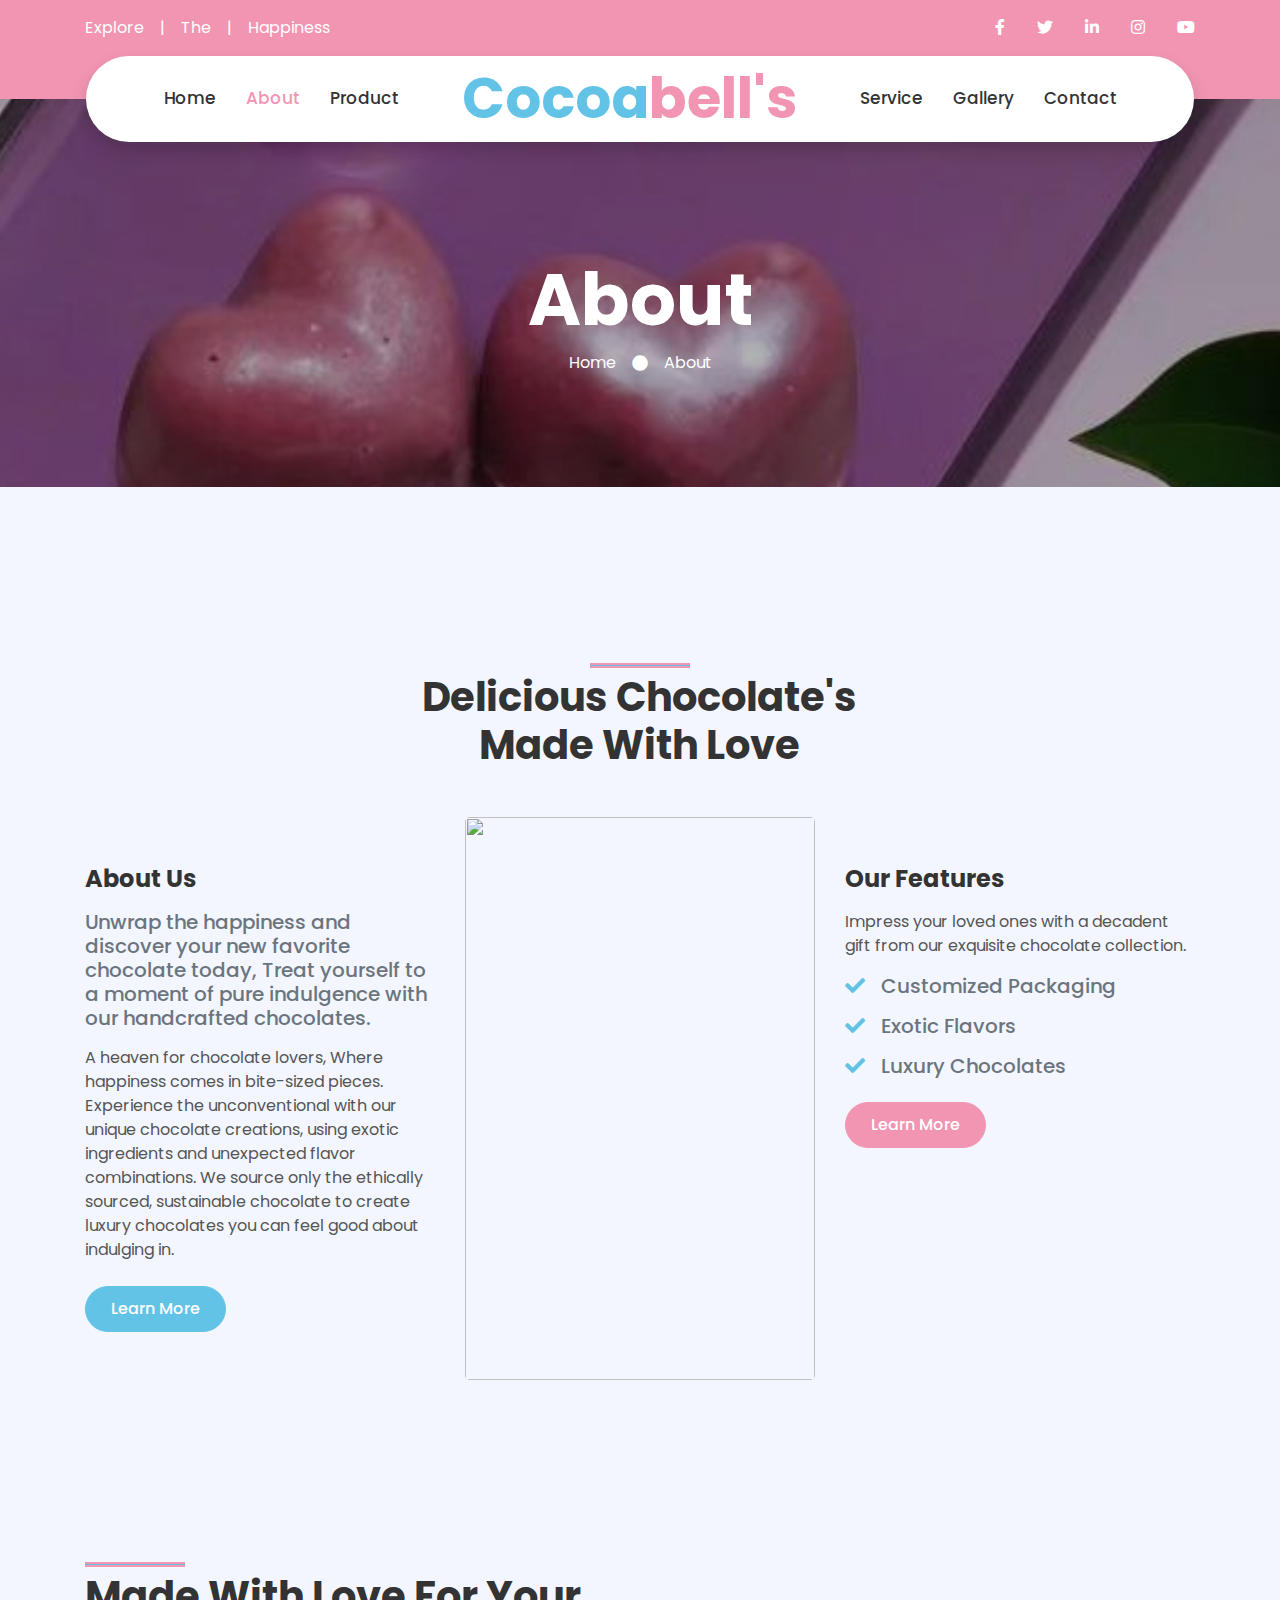
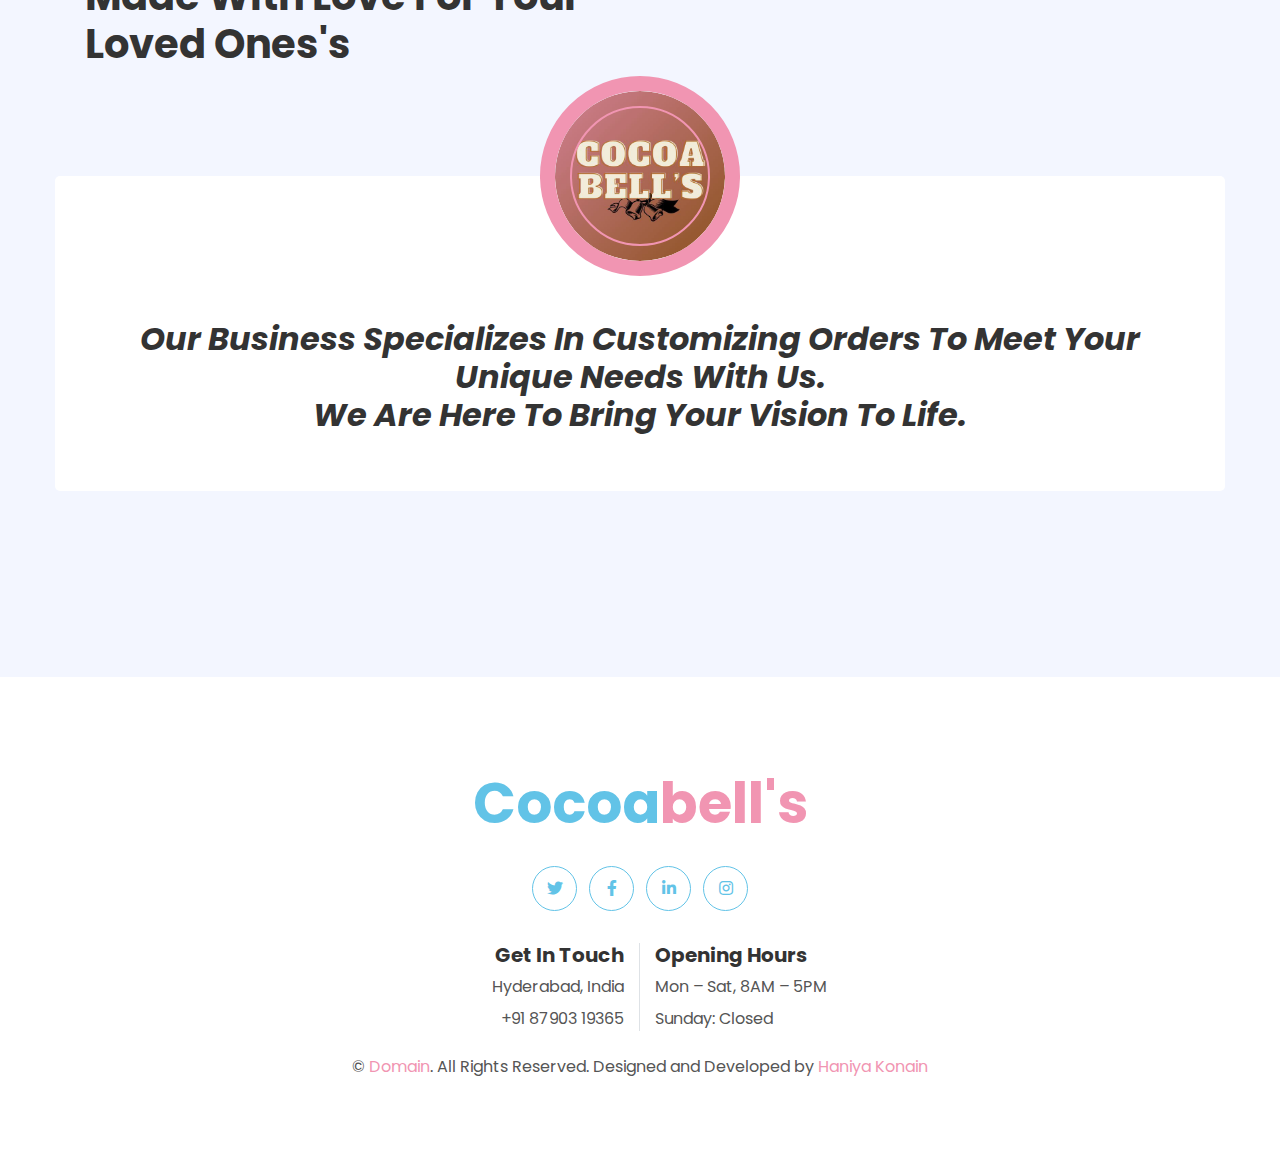
==== about.html @ 25a9d97b "Add files via upload" ====
<!DOCTYPE html>
<html lang="en">

<head>
    <meta charset="utf-8">
    <title>Cocoa bell's - Chocolate Shop Website</title>
    <meta content="width=device-width, initial-scale=1.0" name="viewport">
    <meta content="Free HTML Templates" name="keywords">
    <meta content="Free HTML Templates" name="description">

    <!-- Favicon -->
    <link href="img/air12.jpg" rel="icon">

    <!-- Google Web Fonts -->
    <link rel="preconnect" href="https://fonts.gstatic.com">
    <link href="https://fonts.googleapis.com/css2?family=Poppins:wght@400;500;600;700&display=swap" rel="stylesheet">

    <!-- Font Awesome -->
    <link href="https://cdnjs.cloudflare.com/ajax/libs/font-awesome/5.10.0/css/all.min.css" rel="stylesheet">

    <!-- Libraries Stylesheet -->
    <link href="lib/owlcarousel/assets/owl.carousel.min.css" rel="stylesheet">
    <link href="lib/lightbox/css/lightbox.min.css" rel="stylesheet">

    <!-- Customized Bootstrap Stylesheet -->
    <link href="css/style.css" rel="stylesheet">
</head>

<body>
    <!-- Topbar Start -->
    <div class="container-fluid bg-primary py-3 d-none d-md-block">
        <div class="container">
            <div class="row">
                <div class="col-md-6 text-center text-lg-left mb-2 mb-lg-0">
                    <div class="d-inline-flex align-items-center">
                        <a class="text-white pr-3" href="">Explore</a>
                        <span class="text-white">|</span>
                        <a class="text-white px-3" href="">The</a>
                        <span class="text-white">|</span>
                        <a class="text-white pl-3" href="">Happiness</a>
                    </div>
                </div>
                <div class="col-md-6 text-center text-lg-right">
                    <div class="d-inline-flex align-items-center">
                        <a class="text-white px-3" href="">
                            <i class="fab fa-facebook-f"></i>
                        </a>
                        <a class="text-white px-3" href="">
                            <i class="fab fa-twitter"></i>
                        </a>
                        <a class="text-white px-3" href="https://www.linkedin.com/in/saira-siddiq-1a0a7825b?utm_source=share&utm_campaign=share_via&utm_content=profile&utm_medium=android_app">
                            <i class="fab fa-linkedin-in"></i>
                        </a>
                        <a class="text-white px-3" href="https://www.instagram.com/cocoabells_?igsh=MjY2YzNqanFwcHRv">
                            <i class="fab fa-instagram"></i>
                        </a>
                        <a class="text-white pl-3" href="">
                            <i class="fab fa-youtube"></i>
                        </a>
                    </div>
                </div>
            </div>
        </div>
    </div>
    <!-- Topbar End -->


    <!-- Navbar Start -->
    <div class="container-fluid position-relative nav-bar p-0">
        <div class="container-lg position-relative p-0 px-lg-3" style="z-index: 9;">
            <nav class="navbar navbar-expand-lg bg-white navbar-light shadow p-lg-0">
                <a href="index.html" class="navbar-brand d-block d-lg-none">
                    <h1 class="m-0 display-4 text-primary"><span class="text-secondary">Cocoa</span>bell's</h1>
                </a>
                <button type="button" class="navbar-toggler" data-toggle="collapse" data-target="#navbarCollapse">
                    <span class="navbar-toggler-icon"></span>
                </button>
                <div class="collapse navbar-collapse justify-content-between" id="navbarCollapse">
                    <div class="navbar-nav ml-auto py-0">
                        <a href="index.html" class="nav-item nav-link">Home</a>
                        <a href="about.html" class="nav-item nav-link active">About</a>
                        <a href="product.html" class="nav-item nav-link">Product</a>
                    </div>
                    <a href="index.html" class="navbar-brand mx-5 d-none d-lg-block">
                        <h1 class="m-0 display-4 text-primary"><span class="text-secondary">Cocoa</span>bell's</h1>
                    </a>
                    <div class="navbar-nav mr-auto py-0">
                        <a href="service.html" class="nav-item nav-link">Service</a>
                        <a href="gallery.html" class="nav-item nav-link">Gallery</a>
                        <a href="contact.html" class="nav-item nav-link">Contact</a>
                    </div>
                </div>
            </nav>
        </div>
    </div>
    <!-- Navbar End -->


    <!-- Header Start -->
    <div class="jumbotron jumbotron-fluid page-header" style="margin-bottom: 90px;">
        <div class="container text-center py-5">
            <h1 class="text-white display-3 mt-lg-5">About</h1>
            <div class="d-inline-flex align-items-center text-white">
                <p class="m-0"><a class="text-white" href="">Home</a></p>
                <i class="fa fa-circle px-3"></i>
                <p class="m-0">About</p>
            </div>
        </div>
    </div>
    <!-- Header End -->


    <!-- About Start -->
    <div class="container-fluid py-5">
        <div class="container py-5">
            <div class="row justify-content-center">
                <div class="col-lg-7">
                    <h1 class="section-title position-relative text-center mb-5">Delicious Chocolate's <br> Made With Love</h1>
                </div>
            </div>
            <div class="row">
                <div class="col-lg-4 py-5">
                    <h4 class="font-weight-bold mb-3">About Us</h4>
                    <h5 class="text-muted mb-3">Unwrap the happiness and discover your new favorite chocolate today, Treat yourself to a moment of pure indulgence with our handcrafted chocolates.</h5>
                    <p>A heaven for chocolate lovers, Where happiness comes in bite-sized pieces. Experience the unconventional with our unique chocolate creations, using exotic ingredients and unexpected flavor combinations. We source only the ethically sourced, sustainable chocolate to create luxury chocolates you can feel good about indulging in.</p>
                    <a href="https://www.instagram.com/cocoabells_?igsh=MjY2YzNqanFwcHRv" class="btn btn-secondary mt-2">Learn More</a>
                </div>
                <div class="col-lg-4" style="min-height: 400px;">
                    <div class="position-relative h-100 rounded overflow-hidden">
                        <img class="position-absolute w-100 h-100" src="img/rose.jpg" style="object-fit: cover;">
                    </div>
                </div>
                <div class="col-lg-4 py-5">
                    <h4 class="font-weight-bold mb-3">Our Features</h4>
                    <p>Impress your loved ones with a decadent gift from our exquisite chocolate collection.</p>
                    <h5 class="text-muted mb-3"><i class="fa fa-check text-secondary mr-3"></i>Customized Packaging</h5>
                    <h5 class="text-muted mb-3"><i class="fa fa-check text-secondary mr-3"></i>Exotic Flavors</h5>
                    <h5 class="text-muted mb-3"><i class="fa fa-check text-secondary mr-3"></i>Luxury Chocolates</h5>
                    <a href="https://www.instagram.com/cocoabells_?igsh=MjY2YzNqanFwcHRv" class="btn btn-primary mt-2">Learn More</a>
                </div>
            </div>
        </div>
    </div>
    <!-- About End -->


    <!-- Team Start -->
   <div class="container-fluid py-5">
        <div class="container py-5">
            <div class="row">
                <div class="col-lg-6">
                    <h1 class="section-title position-relative mb">Made With Love For Your Loved Ones's</h1>
                </div>
            <div class="row">
                        <div class="team-item">
                            <div class="team-img mx-auto">
                                <img class="rounded-circle w-100 h-100" src="img/air12.jpg" style="object-fit: cover;">
                            </div>
                            <div class="position-relative text-center bg-light rounded px-4 py-5" style="margin-top: -100px;">
                                <h2 class="font-weight-bold mt-5 mb pt-5"><i>Our Business Specializes In Customizing Orders To Meet Your Unique Needs With Us.<br> We Are Here To Bring Your Vision To Life.</i></h2>
                                </div>
                            </div>
                        </div>
                        
                        </div>
                    </div>
                </div>
            </div>
    <!-- Team End -->


    <!-- Footer Start -->
    <div class="container-fluid footer bg-light py-5" style="margin-top: 90px;">
        <div class="container text-center py-5">
            <div class="row">
                <div class="col-12 mb-4">
                    <a href="index.html" class="navbar-brand m-0">
                        <h1 class="m-0 mt-n2 display-4 text-primary"><span class="text-secondary">Cocoa</span>bell's</h1>
                    </a>
                </div>
                <div class="col-12 mb-4">
                    <a class="btn btn-outline-secondary btn-social mr-2" href="#"><i class="fab fa-twitter"></i></a>
                    <a class="btn btn-outline-secondary btn-social mr-2" href="#"><i class="fab fa-facebook-f"></i></a>
                    <a class="btn btn-outline-secondary btn-social mr-2" href="https://www.linkedin.com/in/saira-siddiq-1a0a7825b?utm_source=share&utm_campaign=share_via&utm_content=profile&utm_medium=android_app"><i class="fab fa-linkedin-in"></i></a>
                    <a class="btn btn-outline-secondary btn-social" href="https://www.instagram.com/cocoabells_?igsh=MjY2YzNqanFwcHRv"><i class="fab fa-instagram"></i></a>
                </div>
                <div class="col-12 mt-2 mb-4">
                    <div class="row">
                        <div class="col-sm-6 text-center text-sm-right border-right mb-3 mb-sm-0">
                            <h5 class="font-weight-bold mb-2">Get In Touch</h5>
                            <p class="mb-2">Hyderabad, India</p>
                            <p class="mb-0">+91 87903 19365</p>
                        </div>
                        <div class="col-sm-6 text-center text-sm-left">
                            <h5 class="font-weight-bold mb-2">Opening Hours</h5>
                            <p class="mb-2">Mon – Sat, 8AM – 5PM</p>
                            <p class="mb-0">Sunday: Closed</p>
                        </div>
                    </div>
                </div>
                <div class="col-12">
                    <p class="m-0">&copy; <a href="#">Domain</a>. All Rights Reserved. Designed and Developed by <a href="https://www.linkedin.com/in/haniya-konain-210882251?utm_source=share&utm_campaign=share_via&utm_content=profile&utm_medium=android_app">Haniya Konain</a>
                    </p>
                </div>
            </div>
        </div>
    </div>
    <!-- Footer End -->


    <!-- Back to Top -->
    <a href="#" class="btn btn-secondary px-2 back-to-top"><i class="fa fa-angle-double-up"></i></a>


    <!-- JavaScript Libraries -->
    <script src="https://code.jquery.com/jquery-3.4.1.min.js"></script>
    <script src="https://stackpath.bootstrapcdn.com/bootstrap/4.4.1/js/bootstrap.bundle.min.js"></script>
    <script src="lib/easing/easing.min.js"></script>
    <script src="lib/waypoints/waypoints.min.js"></script>
    <script src="lib/owlcarousel/owl.carousel.min.js"></script>
    <script src="lib/isotope/isotope.pkgd.min.js"></script>
    <script src="lib/lightbox/js/lightbox.min.js"></script>

    <!-- Contact Javascript File -->
    <script src="mail/jqBootstrapValidation.min.js"></script>
    <script src="mail/contact.js"></script>

    <!-- Template Javascript -->
    <script src="js/main.js"></script>
</body>

</html>
---- css/style.css ----
/******* Bootstrap Theming ********/
/*!
 * Bootstrap v4.5.3 (https://getbootstrap.com/)
 * Copyright 2011-2020 The Bootstrap Authors
 * Copyright 2011-2020 Twitter, Inc.
 * Licensed under MIT (https://github.com/twbs/bootstrap/blob/main/LICENSE)
 */
:root {
  --blue: #007bff;
  --indigo: #6610f2;
  --purple: #6f42c1;
  --pink: #e83e8c;
  --red: #dc3545;
  --orange: #fd7e14;
  --yellow: #ffc107;
  --green: #28a745;
  --teal: #20c997;
  --cyan: #17a2b8;
  --white: #fff;
  --gray: #6c757d;
  --gray-dark: #343a40;
  --primary: #F195B2;
  --secondary: #62C3E7;
  --success: #28a745;
  --info: #17a2b8;
  --warning: #ffc107;
  --danger: #dc3545;
  --light: #FFFFFF;
  --dark: #333333;
  --breakpoint-xs: 0;
  --breakpoint-sm: 576px;
  --breakpoint-md: 768px;
  --breakpoint-lg: 992px;
  --breakpoint-xl: 1200px;
  --font-family-sans-serif: "Poppins", sans-serif;
  --font-family-monospace: SFMono-Regular, Menlo, Monaco, Consolas, "Liberation Mono", "Courier New", monospace;
}

*,
*::before,
*::after {
  box-sizing: border-box;
}

html {
  font-family: sans-serif;
  line-height: 1.15;
  -webkit-text-size-adjust: 100%;
  -webkit-tap-highlight-color: rgba(0, 0, 0, 0);
}

article, aside, figcaption, figure, footer, header, hgroup, main, nav, section {
  display: block;
}

body {
  margin: 0;
  font-family: "Poppins", sans-serif;
  font-size: 1rem;
  font-weight: 400;
  line-height: 1.5;
  color: #555555;
  text-align: left;
  background-color: #F3F6FF;
}

[tabindex="-1"]:focus:not(:focus-visible) {
  outline: 0 !important;
}

hr {
  box-sizing: content-box;
  height: 0;
  overflow: visible;
}

h1, h2, h3, h4, h5, h6 {
  margin-top: 0;
  margin-bottom: 0.5rem;
}

p {
  margin-top: 0;
  margin-bottom: 1rem;
}

abbr[title],
abbr[data-original-title] {
  text-decoration: underline;
  text-decoration: underline dotted;
  cursor: help;
  border-bottom: 0;
  text-decoration-skip-ink: none;
}

address {
  margin-bottom: 1rem;
  font-style: normal;
  line-height: inherit;
}

ol,
ul,
dl {
  margin-top: 0;
  margin-bottom: 1rem;
}

ol ol,
ul ul,
ol ul,
ul ol {
  margin-bottom: 0;
}

dt {
  font-weight: 700;
}

dd {
  margin-bottom: .5rem;
  margin-left: 0;
}

blockquote {
  margin: 0 0 1rem;
}

b,
strong {
  font-weight: bolder;
}

small {
  font-size: 80%;
}

sub,
sup {
  position: relative;
  font-size: 75%;
  line-height: 0;
  vertical-align: baseline;
}

sub {
  bottom: -.25em;
}

sup {
  top: -.5em;
}

a {
  color: #F195B2;
  text-decoration: none;
  background-color: transparent;
}

a:hover {
  color: #e85181;
  text-decoration: underline;
}

a:not([href]):not([class]) {
  color: inherit;
  text-decoration: none;
}

a:not([href]):not([class]):hover {
  color: inherit;
  text-decoration: none;
}

pre,
code,
kbd,
samp {
  font-family: SFMono-Regular, Menlo, Monaco, Consolas, "Liberation Mono", "Courier New", monospace;
  font-size: 1em;
}

pre {
  margin-top: 0;
  margin-bottom: 1rem;
  overflow: auto;
  -ms-overflow-style: scrollbar;
}

figure {
  margin: 0 0 1rem;
}

img {
  vertical-align: middle;
  border-style: none;
}

svg {
  overflow: hidden;
  vertical-align: middle;
}

table {
  border-collapse: collapse;
}

caption {
  padding-top: 0.75rem;
  padding-bottom: 0.75rem;
  color: #6c757d;
  text-align: left;
  caption-side: bottom;
}

th {
  text-align: inherit;
  text-align: -webkit-match-parent;
}

label {
  display: inline-block;
  margin-bottom: 0.5rem;
}

button {
  border-radius: 0;
}

button:focus {
  outline: 1px dotted;
  outline: 5px auto -webkit-focus-ring-color;
}

input,
button,
select,
optgroup,
textarea {
  margin: 0;
  font-family: inherit;
  font-size: inherit;
  line-height: inherit;
}

button,
input {
  overflow: visible;
}

button,
select {
  text-transform: none;
}

[role="button"] {
  cursor: pointer;
}

select {
  word-wrap: normal;
}

button,
[type="button"],
[type="reset"],
[type="submit"] {
  -webkit-appearance: button;
}

button:not(:disabled),
[type="button"]:not(:disabled),
[type="reset"]:not(:disabled),
[type="submit"]:not(:disabled) {
  cursor: pointer;
}

button::-moz-focus-inner,
[type="button"]::-moz-focus-inner,
[type="reset"]::-moz-focus-inner,
[type="submit"]::-moz-focus-inner {
  padding: 0;
  border-style: none;
}

input[type="radio"],
input[type="checkbox"] {
  box-sizing: border-box;
  padding: 0;
}

textarea {
  overflow: auto;
  resize: vertical;
}

fieldset {
  min-width: 0;
  padding: 0;
  margin: 0;
  border: 0;
}

legend {
  display: block;
  width: 100%;
  max-width: 100%;
  padding: 0;
  margin-bottom: .5rem;
  font-size: 1.5rem;
  line-height: inherit;
  color: inherit;
  white-space: normal;
}

@media (max-width: 1200px) {
  legend {
    font-size: calc(1.275rem + 0.3vw) ;
  }
}

progress {
  vertical-align: baseline;
}

[type="number"]::-webkit-inner-spin-button,
[type="number"]::-webkit-outer-spin-button {
  height: auto;
}

[type="search"] {
  outline-offset: -2px;
  -webkit-appearance: none;
}

[type="search"]::-webkit-search-decoration {
  -webkit-appearance: none;
}

::-webkit-file-upload-button {
  font: inherit;
  -webkit-appearance: button;
}

output {
  display: inline-block;
}

summary {
  display: list-item;
  cursor: pointer;
}

template {
  display: none;
}

[hidden] {
  display: none !important;
}

h1, h2, h3, h4, h5, h6,
.h1, .h2, .h3, .h4, .h5, .h6 {
  margin-bottom: 0.5rem;
  font-weight: 500;
  line-height: 1.2;
  color: #333333;
}

h1, .h1 {
  font-size: 2.5rem;
}

@media (max-width: 1200px) {
  h1, .h1 {
    font-size: calc(1.375rem + 1.5vw) ;
  }
}

h2, .h2 {
  font-size: 2rem;
}

@media (max-width: 1200px) {
  h2, .h2 {
    font-size: calc(1.325rem + 0.9vw) ;
  }
}

h3, .h3 {
  font-size: 1.75rem;
}

@media (max-width: 1200px) {
  h3, .h3 {
    font-size: calc(1.3rem + 0.6vw) ;
  }
}

h4, .h4 {
  font-size: 1.5rem;
}

@media (max-width: 1200px) {
  h4, .h4 {
    font-size: calc(1.275rem + 0.3vw) ;
  }
}

h5, .h5 {
  font-size: 1.25rem;
}

h6, .h6 {
  font-size: 1rem;
}

.lead {
  font-size: 1.25rem;
  font-weight: 300;
}

.display-1 {
  font-size: 6rem;
  font-weight: 300;
  line-height: 1.2;
}

@media (max-width: 1200px) {
  .display-1 {
    font-size: calc(1.725rem + 5.7vw) ;
  }
}

.display-2 {
  font-size: 5.5rem;
  font-weight: 300;
  line-height: 1.2;
}

@media (max-width: 1200px) {
  .display-2 {
    font-size: calc(1.675rem + 5.1vw) ;
  }
}

.display-3 {
  font-size: 4.5rem;
  font-weight: 300;
  line-height: 1.2;
}

@media (max-width: 1200px) {
  .display-3 {
    font-size: calc(1.575rem + 3.9vw) ;
  }
}

.display-4 {
  font-size: 3.5rem;
  font-weight: 300;
  line-height: 1.2;
}

@media (max-width: 1200px) {
  .display-4 {
    font-size: calc(1.475rem + 2.7vw) ;
  }
}

hr {
  margin-top: 1rem;
  margin-bottom: 1rem;
  border: 0;
  border-top: 1px solid rgba(0, 0, 0, 0.1);
}

small,
.small {
  font-size: 80%;
  font-weight: 400;
}

mark,
.mark {
  padding: 0.2em;
  background-color: #fcf8e3;
}

.list-unstyled {
  padding-left: 0;
  list-style: none;
}

.list-inline {
  padding-left: 0;
  list-style: none;
}

.list-inline-item {
  display: inline-block;
}

.list-inline-item:not(:last-child) {
  margin-right: 0.5rem;
}

.initialism {
  font-size: 90%;
  text-transform: uppercase;
}

.blockquote {
  margin-bottom: 1rem;
  font-size: 1.25rem;
}

.blockquote-footer {
  display: block;
  font-size: 80%;
  color: #6c757d;
}

.blockquote-footer::before {
  content: "\2014\00A0";
}

.img-fluid {
  max-width: 100%;
  height: auto;
}

.img-thumbnail {
  padding: 0.25rem;
  background-color: #F3F6FF;
  border: 1px solid #dee2e6;
  border-radius: 5px;
  max-width: 100%;
  height: auto;
}

.figure {
  display: inline-block;
}

.figure-img {
  margin-bottom: 0.5rem;
  line-height: 1;
}

.figure-caption {
  font-size: 90%;
  color: #6c757d;
}

code {
  font-size: 87.5%;
  color: #e83e8c;
  word-wrap: break-word;
}

a > code {
  color: inherit;
}

kbd {
  padding: 0.2rem 0.4rem;
  font-size: 87.5%;
  color: #fff;
  background-color: #212529;
  border-radius: 0.2rem;
}

kbd kbd {
  padding: 0;
  font-size: 100%;
  font-weight: 700;
}

pre {
  display: block;
  font-size: 87.5%;
  color: #212529;
}

pre code {
  font-size: inherit;
  color: inherit;
  word-break: normal;
}

.pre-scrollable {
  max-height: 340px;
  overflow-y: scroll;
}

.container,
.container-fluid,
.container-sm,
.container-md,
.container-lg,
.container-xl {
  width: 100%;
  padding-right: 15px;
  padding-left: 15px;
  margin-right: auto;
  margin-left: auto;
}

@media (min-width: 576px) {
  .container, .container-sm {
    max-width: 540px;
  }
}

@media (min-width: 768px) {
  .container, .container-sm, .container-md {
    max-width: 720px;
  }
}

@media (min-width: 992px) {
  .container, .container-sm, .container-md, .container-lg {
    max-width: 960px;
  }
}

@media (min-width: 1200px) {
  .container, .container-sm, .container-md, .container-lg, .container-xl {
    max-width: 1140px;
  }
}

.row {
  display: flex;
  flex-wrap: wrap;
  margin-right: -15px;
  margin-left: -15px;
}

.no-gutters {
  margin-right: 0;
  margin-left: 0;
}

.no-gutters > .col,
.no-gutters > [class*="col-"] {
  padding-right: 0;
  padding-left: 0;
}

.col-1, .col-2, .col-3, .col-4, .col-5, .col-6, .col-7, .col-8, .col-9, .col-10, .col-11, .col-12, .col,
.col-auto, .col-sm-1, .col-sm-2, .col-sm-3, .col-sm-4, .col-sm-5, .col-sm-6, .col-sm-7, .col-sm-8, .col-sm-9, .col-sm-10, .col-sm-11, .col-sm-12, .col-sm,
.col-sm-auto, .col-md-1, .col-md-2, .col-md-3, .col-md-4, .col-md-5, .col-md-6, .col-md-7, .col-md-8, .col-md-9, .col-md-10, .col-md-11, .col-md-12, .col-md,
.col-md-auto, .col-lg-1, .col-lg-2, .col-lg-3, .col-lg-4, .col-lg-5, .col-lg-6, .col-lg-7, .col-lg-8, .col-lg-9, .col-lg-10, .col-lg-11, .col-lg-12, .col-lg,
.col-lg-auto, .col-xl-1, .col-xl-2, .col-xl-3, .col-xl-4, .col-xl-5, .col-xl-6, .col-xl-7, .col-xl-8, .col-xl-9, .col-xl-10, .col-xl-11, .col-xl-12, .col-xl,
.col-xl-auto {
  position: relative;
  width: 100%;
  padding-right: 15px;
  padding-left: 15px;
}

.col {
  flex-basis: 0;
  flex-grow: 1;
  max-width: 100%;
}

.row-cols-1 > * {
  flex: 0 0 100%;
  max-width: 100%;
}

.row-cols-2 > * {
  flex: 0 0 50%;
  max-width: 50%;
}

.row-cols-3 > * {
  flex: 0 0 33.33333%;
  max-width: 33.33333%;
}

.row-cols-4 > * {
  flex: 0 0 25%;
  max-width: 25%;
}

.row-cols-5 > * {
  flex: 0 0 20%;
  max-width: 20%;
}

.row-cols-6 > * {
  flex: 0 0 16.66667%;
  max-width: 16.66667%;
}

.col-auto {
  flex: 0 0 auto;
  width: auto;
  max-width: 100%;
}

.col-1 {
  flex: 0 0 8.33333%;
  max-width: 8.33333%;
}

.col-2 {
  flex: 0 0 16.66667%;
  max-width: 16.66667%;
}

.col-3 {
  flex: 0 0 25%;
  max-width: 25%;
}

.col-4 {
  flex: 0 0 33.33333%;
  max-width: 33.33333%;
}

.col-5 {
  flex: 0 0 41.66667%;
  max-width: 41.66667%;
}

.col-6 {
  flex: 0 0 50%;
  max-width: 50%;
}

.col-7 {
  flex: 0 0 58.33333%;
  max-width: 58.33333%;
}

.col-8 {
  flex: 0 0 66.66667%;
  max-width: 66.66667%;
}

.col-9 {
  flex: 0 0 75%;
  max-width: 75%;
}

.col-10 {
  flex: 0 0 83.33333%;
  max-width: 83.33333%;
}

.col-11 {
  flex: 0 0 91.66667%;
  max-width: 91.66667%;
}

.col-12 {
  flex: 0 0 100%;
  max-width: 100%;
}

.order-first {
  order: -1;
}

.order-last {
  order: 13;
}

.order-0 {
  order: 0;
}

.order-1 {
  order: 1;
}

.order-2 {
  order: 2;
}

.order-3 {
  order: 3;
}

.order-4 {
  order: 4;
}

.order-5 {
  order: 5;
}

.order-6 {
  order: 6;
}

.order-7 {
  order: 7;
}

.order-8 {
  order: 8;
}

.order-9 {
  order: 9;
}

.order-10 {
  order: 10;
}

.order-11 {
  order: 11;
}

.order-12 {
  order: 12;
}

.offset-1 {
  margin-left: 8.33333%;
}

.offset-2 {
  margin-left: 16.66667%;
}

.offset-3 {
  margin-left: 25%;
}

.offset-4 {
  margin-left: 33.33333%;
}

.offset-5 {
  margin-left: 41.66667%;
}

.offset-6 {
  margin-left: 50%;
}

.offset-7 {
  margin-left: 58.33333%;
}

.offset-8 {
  margin-left: 66.66667%;
}

.offset-9 {
  margin-left: 75%;
}

.offset-10 {
  margin-left: 83.33333%;
}

.offset-11 {
  margin-left: 91.66667%;
}

@media (min-width: 576px) {
  .col-sm {
    flex-basis: 0;
    flex-grow: 1;
    max-width: 100%;
  }
  .row-cols-sm-1 > * {
    flex: 0 0 100%;
    max-width: 100%;
  }
  .row-cols-sm-2 > * {
    flex: 0 0 50%;
    max-width: 50%;
  }
  .row-cols-sm-3 > * {
    flex: 0 0 33.33333%;
    max-width: 33.33333%;
  }
  .row-cols-sm-4 > * {
    flex: 0 0 25%;
    max-width: 25%;
  }
  .row-cols-sm-5 > * {
    flex: 0 0 20%;
    max-width: 20%;
  }
  .row-cols-sm-6 > * {
    flex: 0 0 16.66667%;
    max-width: 16.66667%;
  }
  .col-sm-auto {
    flex: 0 0 auto;
    width: auto;
    max-width: 100%;
  }
  .col-sm-1 {
    flex: 0 0 8.33333%;
    max-width: 8.33333%;
  }
  .col-sm-2 {
    flex: 0 0 16.66667%;
    max-width: 16.66667%;
  }
  .col-sm-3 {
    flex: 0 0 25%;
    max-width: 25%;
  }
  .col-sm-4 {
    flex: 0 0 33.33333%;
    max-width: 33.33333%;
  }
  .col-sm-5 {
    flex: 0 0 41.66667%;
    max-width: 41.66667%;
  }
  .col-sm-6 {
    flex: 0 0 50%;
    max-width: 50%;
  }
  .col-sm-7 {
    flex: 0 0 58.33333%;
    max-width: 58.33333%;
  }
  .col-sm-8 {
    flex: 0 0 66.66667%;
    max-width: 66.66667%;
  }
  .col-sm-9 {
    flex: 0 0 75%;
    max-width: 75%;
  }
  .col-sm-10 {
    flex: 0 0 83.33333%;
    max-width: 83.33333%;
  }
  .col-sm-11 {
    flex: 0 0 91.66667%;
    max-width: 91.66667%;
  }
  .col-sm-12 {
    flex: 0 0 100%;
    max-width: 100%;
  }
  .order-sm-first {
    order: -1;
  }
  .order-sm-last {
    order: 13;
  }
  .order-sm-0 {
    order: 0;
  }
  .order-sm-1 {
    order: 1;
  }
  .order-sm-2 {
    order: 2;
  }
  .order-sm-3 {
    order: 3;
  }
  .order-sm-4 {
    order: 4;
  }
  .order-sm-5 {
    order: 5;
  }
  .order-sm-6 {
    order: 6;
  }
  .order-sm-7 {
    order: 7;
  }
  .order-sm-8 {
    order: 8;
  }
  .order-sm-9 {
    order: 9;
  }
  .order-sm-10 {
    order: 10;
  }
  .order-sm-11 {
    order: 11;
  }
  .order-sm-12 {
    order: 12;
  }
  .offset-sm-0 {
    margin-left: 0;
  }
  .offset-sm-1 {
    margin-left: 8.33333%;
  }
  .offset-sm-2 {
    margin-left: 16.66667%;
  }
  .offset-sm-3 {
    margin-left: 25%;
  }
  .offset-sm-4 {
    margin-left: 33.33333%;
  }
  .offset-sm-5 {
    margin-left: 41.66667%;
  }
  .offset-sm-6 {
    margin-left: 50%;
  }
  .offset-sm-7 {
    margin-left: 58.33333%;
  }
  .offset-sm-8 {
    margin-left: 66.66667%;
  }
  .offset-sm-9 {
    margin-left: 75%;
  }
  .offset-sm-10 {
    margin-left: 83.33333%;
  }
  .offset-sm-11 {
    margin-left: 91.66667%;
  }
}

@media (min-width: 768px) {
  .col-md {
    flex-basis: 0;
    flex-grow: 1;
    max-width: 100%;
  }
  .row-cols-md-1 > * {
    flex: 0 0 100%;
    max-width: 100%;
  }
  .row-cols-md-2 > * {
    flex: 0 0 50%;
    max-width: 50%;
  }
  .row-cols-md-3 > * {
    flex: 0 0 33.33333%;
    max-width: 33.33333%;
  }
  .row-cols-md-4 > * {
    flex: 0 0 25%;
    max-width: 25%;
  }
  .row-cols-md-5 > * {
    flex: 0 0 20%;
    max-width: 20%;
  }
  .row-cols-md-6 > * {
    flex: 0 0 16.66667%;
    max-width: 16.66667%;
  }
  .col-md-auto {
    flex: 0 0 auto;
    width: auto;
    max-width: 100%;
  }
  .col-md-1 {
    flex: 0 0 8.33333%;
    max-width: 8.33333%;
  }
  .col-md-2 {
    flex: 0 0 16.66667%;
    max-width: 16.66667%;
  }
  .col-md-3 {
    flex: 0 0 25%;
    max-width: 25%;
  }
  .col-md-4 {
    flex: 0 0 33.33333%;
    max-width: 33.33333%;
  }
  .col-md-5 {
    flex: 0 0 41.66667%;
    max-width: 41.66667%;
  }
  .col-md-6 {
    flex: 0 0 50%;
    max-width: 50%;
  }
  .col-md-7 {
    flex: 0 0 58.33333%;
    max-width: 58.33333%;
  }
  .col-md-8 {
    flex: 0 0 66.66667%;
    max-width: 66.66667%;
  }
  .col-md-9 {
    flex: 0 0 75%;
    max-width: 75%;
  }
  .col-md-10 {
    flex: 0 0 83.33333%;
    max-width: 83.33333%;
  }
  .col-md-11 {
    flex: 0 0 91.66667%;
    max-width: 91.66667%;
  }
  .col-md-12 {
    flex: 0 0 100%;
    max-width: 100%;
  }
  .order-md-first {
    order: -1;
  }
  .order-md-last {
    order: 13;
  }
  .order-md-0 {
    order: 0;
  }
  .order-md-1 {
    order: 1;
  }
  .order-md-2 {
    order: 2;
  }
  .order-md-3 {
    order: 3;
  }
  .order-md-4 {
    order: 4;
  }
  .order-md-5 {
    order: 5;
  }
  .order-md-6 {
    order: 6;
  }
  .order-md-7 {
    order: 7;
  }
  .order-md-8 {
    order: 8;
  }
  .order-md-9 {
    order: 9;
  }
  .order-md-10 {
    order: 10;
  }
  .order-md-11 {
    order: 11;
  }
  .order-md-12 {
    order: 12;
  }
  .offset-md-0 {
    margin-left: 0;
  }
  .offset-md-1 {
    margin-left: 8.33333%;
  }
  .offset-md-2 {
    margin-left: 16.66667%;
  }
  .offset-md-3 {
    margin-left: 25%;
  }
  .offset-md-4 {
    margin-left: 33.33333%;
  }
  .offset-md-5 {
    margin-left: 41.66667%;
  }
  .offset-md-6 {
    margin-left: 50%;
  }
  .offset-md-7 {
    margin-left: 58.33333%;
  }
  .offset-md-8 {
    margin-left: 66.66667%;
  }
  .offset-md-9 {
    margin-left: 75%;
  }
  .offset-md-10 {
    margin-left: 83.33333%;
  }
  .offset-md-11 {
    margin-left: 91.66667%;
  }
}

@media (min-width: 992px) {
  .col-lg {
    flex-basis: 0;
    flex-grow: 1;
    max-width: 100%;
  }
  .row-cols-lg-1 > * {
    flex: 0 0 100%;
    max-width: 100%;
  }
  .row-cols-lg-2 > * {
    flex: 0 0 50%;
    max-width: 50%;
  }
  .row-cols-lg-3 > * {
    flex: 0 0 33.33333%;
    max-width: 33.33333%;
  }
  .row-cols-lg-4 > * {
    flex: 0 0 25%;
    max-width: 25%;
  }
  .row-cols-lg-5 > * {
    flex: 0 0 20%;
    max-width: 20%;
  }
  .row-cols-lg-6 > * {
    flex: 0 0 16.66667%;
    max-width: 16.66667%;
  }
  .col-lg-auto {
    flex: 0 0 auto;
    width: auto;
    max-width: 100%;
  }
  .col-lg-1 {
    flex: 0 0 8.33333%;
    max-width: 8.33333%;
  }
  .col-lg-2 {
    flex: 0 0 16.66667%;
    max-width: 16.66667%;
  }
  .col-lg-3 {
    flex: 0 0 25%;
    max-width: 25%;
  }
  .col-lg-4 {
    flex: 0 0 33.33333%;
    max-width: 33.33333%;
  }
  .col-lg-5 {
    flex: 0 0 41.66667%;
    max-width: 41.66667%;
  }
  .col-lg-6 {
    flex: 0 0 50%;
    max-width: 50%;
  }
  .col-lg-7 {
    flex: 0 0 58.33333%;
    max-width: 58.33333%;
  }
  .col-lg-8 {
    flex: 0 0 66.66667%;
    max-width: 66.66667%;
  }
  .col-lg-9 {
    flex: 0 0 75%;
    max-width: 75%;
  }
  .col-lg-10 {
    flex: 0 0 83.33333%;
    max-width: 83.33333%;
  }
  .col-lg-11 {
    flex: 0 0 91.66667%;
    max-width: 91.66667%;
  }
  .col-lg-12 {
    flex: 0 0 100%;
    max-width: 100%;
  }
  .order-lg-first {
    order: -1;
  }
  .order-lg-last {
    order: 13;
  }
  .order-lg-0 {
    order: 0;
  }
  .order-lg-1 {
    order: 1;
  }
  .order-lg-2 {
    order: 2;
  }
  .order-lg-3 {
    order: 3;
  }
  .order-lg-4 {
    order: 4;
  }
  .order-lg-5 {
    order: 5;
  }
  .order-lg-6 {
    order: 6;
  }
  .order-lg-7 {
    order: 7;
  }
  .order-lg-8 {
    order: 8;
  }
  .order-lg-9 {
    order: 9;
  }
  .order-lg-10 {
    order: 10;
  }
  .order-lg-11 {
    order: 11;
  }
  .order-lg-12 {
    order: 12;
  }
  .offset-lg-0 {
    margin-left: 0;
  }
  .offset-lg-1 {
    margin-left: 8.33333%;
  }
  .offset-lg-2 {
    margin-left: 16.66667%;
  }
  .offset-lg-3 {
    margin-left: 25%;
  }
  .offset-lg-4 {
    margin-left: 33.33333%;
  }
  .offset-lg-5 {
    margin-left: 41.66667%;
  }
  .offset-lg-6 {
    margin-left: 50%;
  }
  .offset-lg-7 {
    margin-left: 58.33333%;
  }
  .offset-lg-8 {
    margin-left: 66.66667%;
  }
  .offset-lg-9 {
    margin-left: 75%;
  }
  .offset-lg-10 {
    margin-left: 83.33333%;
  }
  .offset-lg-11 {
    margin-left: 91.66667%;
  }
}

@media (min-width: 1200px) {
  .col-xl {
    flex-basis: 0;
    flex-grow: 1;
    max-width: 100%;
  }
  .row-cols-xl-1 > * {
    flex: 0 0 100%;
    max-width: 100%;
  }
  .row-cols-xl-2 > * {
    flex: 0 0 50%;
    max-width: 50%;
  }
  .row-cols-xl-3 > * {
    flex: 0 0 33.33333%;
    max-width: 33.33333%;
  }
  .row-cols-xl-4 > * {
    flex: 0 0 25%;
    max-width: 25%;
  }
  .row-cols-xl-5 > * {
    flex: 0 0 20%;
    max-width: 20%;
  }
  .row-cols-xl-6 > * {
    flex: 0 0 16.66667%;
    max-width: 16.66667%;
  }
  .col-xl-auto {
    flex: 0 0 auto;
    width: auto;
    max-width: 100%;
  }
  .col-xl-1 {
    flex: 0 0 8.33333%;
    max-width: 8.33333%;
  }
  .col-xl-2 {
    flex: 0 0 16.66667%;
    max-width: 16.66667%;
  }
  .col-xl-3 {
    flex: 0 0 25%;
    max-width: 25%;
  }
  .col-xl-4 {
    flex: 0 0 33.33333%;
    max-width: 33.33333%;
  }
  .col-xl-5 {
    flex: 0 0 41.66667%;
    max-width: 41.66667%;
  }
  .col-xl-6 {
    flex: 0 0 50%;
    max-width: 50%;
  }
  .col-xl-7 {
    flex: 0 0 58.33333%;
    max-width: 58.33333%;
  }
  .col-xl-8 {
    flex: 0 0 66.66667%;
    max-width: 66.66667%;
  }
  .col-xl-9 {
    flex: 0 0 75%;
    max-width: 75%;
  }
  .col-xl-10 {
    flex: 0 0 83.33333%;
    max-width: 83.33333%;
  }
  .col-xl-11 {
    flex: 0 0 91.66667%;
    max-width: 91.66667%;
  }
  .col-xl-12 {
    flex: 0 0 100%;
    max-width: 100%;
  }
  .order-xl-first {
    order: -1;
  }
  .order-xl-last {
    order: 13;
  }
  .order-xl-0 {
    order: 0;
  }
  .order-xl-1 {
    order: 1;
  }
  .order-xl-2 {
    order: 2;
  }
  .order-xl-3 {
    order: 3;
  }
  .order-xl-4 {
    order: 4;
  }
  .order-xl-5 {
    order: 5;
  }
  .order-xl-6 {
    order: 6;
  }
  .order-xl-7 {
    order: 7;
  }
  .order-xl-8 {
    order: 8;
  }
  .order-xl-9 {
    order: 9;
  }
  .order-xl-10 {
    order: 10;
  }
  .order-xl-11 {
    order: 11;
  }
  .order-xl-12 {
    order: 12;
  }
  .offset-xl-0 {
    margin-left: 0;
  }
  .offset-xl-1 {
    margin-left: 8.33333%;
  }
  .offset-xl-2 {
    margin-left: 16.66667%;
  }
  .offset-xl-3 {
    margin-left: 25%;
  }
  .offset-xl-4 {
    margin-left: 33.33333%;
  }
  .offset-xl-5 {
    margin-left: 41.66667%;
  }
  .offset-xl-6 {
    margin-left: 50%;
  }
  .offset-xl-7 {
    margin-left: 58.33333%;
  }
  .offset-xl-8 {
    margin-left: 66.66667%;
  }
  .offset-xl-9 {
    margin-left: 75%;
  }
  .offset-xl-10 {
    margin-left: 83.33333%;
  }
  .offset-xl-11 {
    margin-left: 91.66667%;
  }
}

.table {
  width: 100%;
  margin-bottom: 1rem;
  color: #555555;
}

.table th,
.table td {
  padding: 0.75rem;
  vertical-align: top;
  border-top: 1px solid #dee2e6;
}

.table thead th {
  vertical-align: bottom;
  border-bottom: 2px solid #dee2e6;
}

.table tbody + tbody {
  border-top: 2px solid #dee2e6;
}

.table-sm th,
.table-sm td {
  padding: 0.3rem;
}

.table-bordered {
  border: 1px solid #dee2e6;
}

.table-bordered th,
.table-bordered td {
  border: 1px solid #dee2e6;
}

.table-bordered thead th,
.table-bordered thead td {
  border-bottom-width: 2px;
}

.table-borderless th,
.table-borderless td,
.table-borderless thead th,
.table-borderless tbody + tbody {
  border: 0;
}

.table-striped tbody tr:nth-of-type(odd) {
  background-color: rgba(0, 0, 0, 0.05);
}

.table-hover tbody tr:hover {
  color: #555555;
  background-color: rgba(0, 0, 0, 0.075);
}

.table-primary,
.table-primary > th,
.table-primary > td {
  background-color: #fbe1e9;
}

.table-primary th,
.table-primary td,
.table-primary thead th,
.table-primary tbody + tbody {
  border-color: #f8c8d7;
}

.table-hover .table-primary:hover {
  background-color: #f8cbd9;
}

.table-hover .table-primary:hover > td,
.table-hover .table-primary:hover > th {
  background-color: #f8cbd9;
}

.table-secondary,
.table-secondary > th,
.table-secondary > td {
  background-color: #d3eef8;
}

.table-secondary th,
.table-secondary td,
.table-secondary thead th,
.table-secondary tbody + tbody {
  border-color: #ade0f3;
}

.table-hover .table-secondary:hover {
  background-color: #bde6f5;
}

.table-hover .table-secondary:hover > td,
.table-hover .table-secondary:hover > th {
  background-color: #bde6f5;
}

.table-success,
.table-success > th,
.table-success > td {
  background-color: #c3e6cb;
}

.table-success th,
.table-success td,
.table-success thead th,
.table-success tbody + tbody {
  border-color: #8fd19e;
}

.table-hover .table-success:hover {
  background-color: #b1dfbb;
}

.table-hover .table-success:hover > td,
.table-hover .table-success:hover > th {
  background-color: #b1dfbb;
}

.table-info,
.table-info > th,
.table-info > td {
  background-color: #bee5eb;
}

.table-info th,
.table-info td,
.table-info thead th,
.table-info tbody + tbody {
  border-color: #86cfda;
}

.table-hover .table-info:hover {
  background-color: #abdde5;
}

.table-hover .table-info:hover > td,
.table-hover .table-info:hover > th {
  background-color: #abdde5;
}

.table-warning,
.table-warning > th,
.table-warning > td {
  background-color: #ffeeba;
}

.table-warning th,
.table-warning td,
.table-warning thead th,
.table-warning tbody + tbody {
  border-color: #ffdf7e;
}

.table-hover .table-warning:hover {
  background-color: #ffe8a1;
}

.table-hover .table-warning:hover > td,
.table-hover .table-warning:hover > th {
  background-color: #ffe8a1;
}

.table-danger,
.table-danger > th,
.table-danger > td {
  background-color: #f5c6cb;
}

.table-danger th,
.table-danger td,
.table-danger thead th,
.table-danger tbody + tbody {
  border-color: #ed969e;
}

.table-hover .table-danger:hover {
  background-color: #f1b0b7;
}

.table-hover .table-danger:hover > td,
.table-hover .table-danger:hover > th {
  background-color: #f1b0b7;
}

.table-light,
.table-light > th,
.table-light > td {
  background-color: white;
}

.table-light th,
.table-light td,
.table-light thead th,
.table-light tbody + tbody {
  border-color: white;
}

.table-hover .table-light:hover {
  background-color: #f2f2f2;
}

.table-hover .table-light:hover > td,
.table-hover .table-light:hover > th {
  background-color: #f2f2f2;
}

.table-dark,
.table-dark > th,
.table-dark > td {
  background-color: #c6c6c6;
}

.table-dark th,
.table-dark td,
.table-dark thead th,
.table-dark tbody + tbody {
  border-color: #959595;
}

.table-hover .table-dark:hover {
  background-color: #b9b9b9;
}

.table-hover .table-dark:hover > td,
.table-hover .table-dark:hover > th {
  background-color: #b9b9b9;
}

.table-active,
.table-active > th,
.table-active > td {
  background-color: rgba(0, 0, 0, 0.075);
}

.table-hover .table-active:hover {
  background-color: rgba(0, 0, 0, 0.075);
}

.table-hover .table-active:hover > td,
.table-hover .table-active:hover > th {
  background-color: rgba(0, 0, 0, 0.075);
}

.table .thead-dark th {
  color: #fff;
  background-color: #343a40;
  border-color: #454d55;
}

.table .thead-light th {
  color: #495057;
  background-color: #e9ecef;
  border-color: #dee2e6;
}

.table-dark {
  color: #fff;
  background-color: #343a40;
}

.table-dark th,
.table-dark td,
.table-dark thead th {
  border-color: #454d55;
}

.table-dark.table-bordered {
  border: 0;
}

.table-dark.table-striped tbody tr:nth-of-type(odd) {
  background-color: rgba(255, 255, 255, 0.05);
}

.table-dark.table-hover tbody tr:hover {
  color: #fff;
  background-color: rgba(255, 255, 255, 0.075);
}

@media (max-width: 575.98px) {
  .table-responsive-sm {
    display: block;
    width: 100%;
    overflow-x: auto;
    -webkit-overflow-scrolling: touch;
  }
  .table-responsive-sm > .table-bordered {
    border: 0;
  }
}

@media (max-width: 767.98px) {
  .table-responsive-md {
    display: block;
    width: 100%;
    overflow-x: auto;
    -webkit-overflow-scrolling: touch;
  }
  .table-responsive-md > .table-bordered {
    border: 0;
  }
}

@media (max-width: 991.98px) {
  .table-responsive-lg {
    display: block;
    width: 100%;
    overflow-x: auto;
    -webkit-overflow-scrolling: touch;
  }
  .table-responsive-lg > .table-bordered {
    border: 0;
  }
}

@media (max-width: 1199.98px) {
  .table-responsive-xl {
    display: block;
    width: 100%;
    overflow-x: auto;
    -webkit-overflow-scrolling: touch;
  }
  .table-responsive-xl > .table-bordered {
    border: 0;
  }
}

.table-responsive {
  display: block;
  width: 100%;
  overflow-x: auto;
  -webkit-overflow-scrolling: touch;
}

.table-responsive > .table-bordered {
  border: 0;
}

.form-control {
  display: block;
  width: 100%;
  height: calc(1.5em + 0.75rem + 2px);
  padding: 0.375rem 0.75rem;
  font-size: 1rem;
  font-weight: 400;
  line-height: 1.5;
  color: #495057;
  background-color: #fff;
  background-clip: padding-box;
  border: 1px solid #ced4da;
  border-radius: 5px;
  transition: border-color 0.15s ease-in-out, box-shadow 0.15s ease-in-out;
}

@media (prefers-reduced-motion: reduce) {
  .form-control {
    transition: none;
  }
}

.form-control::-ms-expand {
  background-color: transparent;
  border: 0;
}

.form-control:-moz-focusring {
  color: transparent;
  text-shadow: 0 0 0 #495057;
}

.form-control:focus {
  color: #495057;
  background-color: #fff;
  border-color: white;
  outline: 0;
  box-shadow: 0 0 0 0.2rem rgba(241, 149, 178, 0.25);
}

.form-control::placeholder {
  color: #6c757d;
  opacity: 1;
}

.form-control:disabled, .form-control[readonly] {
  background-color: #e9ecef;
  opacity: 1;
}

input[type="date"].form-control,
input[type="time"].form-control,
input[type="datetime-local"].form-control,
input[type="month"].form-control {
  appearance: none;
}

select.form-control:focus::-ms-value {
  color: #495057;
  background-color: #fff;
}

.form-control-file,
.form-control-range {
  display: block;
  width: 100%;
}

.col-form-label {
  padding-top: calc(0.375rem + 1px);
  padding-bottom: calc(0.375rem + 1px);
  margin-bottom: 0;
  font-size: inherit;
  line-height: 1.5;
}

.col-form-label-lg {
  padding-top: calc(0.5rem + 1px);
  padding-bottom: calc(0.5rem + 1px);
  font-size: 1.25rem;
  line-height: 1.5;
}

.col-form-label-sm {
  padding-top: calc(0.25rem + 1px);
  padding-bottom: calc(0.25rem + 1px);
  font-size: 0.875rem;
  line-height: 1.5;
}

.form-control-plaintext {
  display: block;
  width: 100%;
  padding: 0.375rem 0;
  margin-bottom: 0;
  font-size: 1rem;
  line-height: 1.5;
  color: #555555;
  background-color: transparent;
  border: solid transparent;
  border-width: 1px 0;
}

.form-control-plaintext.form-control-sm, .form-control-plaintext.form-control-lg {
  padding-right: 0;
  padding-left: 0;
}

.form-control-sm {
  height: calc(1.5em + 0.5rem + 2px);
  padding: 0.25rem 0.5rem;
  font-size: 0.875rem;
  line-height: 1.5;
  border-radius: 0.2rem;
}

.form-control-lg {
  height: calc(1.5em + 1rem + 2px);
  padding: 0.5rem 1rem;
  font-size: 1.25rem;
  line-height: 1.5;
  border-radius: 0.3rem;
}

select.form-control[size], select.form-control[multiple] {
  height: auto;
}

textarea.form-control {
  height: auto;
}

.form-group {
  margin-bottom: 1rem;
}

.form-text {
  display: block;
  margin-top: 0.25rem;
}

.form-row {
  display: flex;
  flex-wrap: wrap;
  margin-right: -5px;
  margin-left: -5px;
}

.form-row > .col,
.form-row > [class*="col-"] {
  padding-right: 5px;
  padding-left: 5px;
}

.form-check {
  position: relative;
  display: block;
  padding-left: 1.25rem;
}

.form-check-input {
  position: absolute;
  margin-top: 0.3rem;
  margin-left: -1.25rem;
}

.form-check-input[disabled] ~ .form-check-label,
.form-check-input:disabled ~ .form-check-label {
  color: #6c757d;
}

.form-check-label {
  margin-bottom: 0;
}

.form-check-inline {
  display: inline-flex;
  align-items: center;
  padding-left: 0;
  margin-right: 0.75rem;
}

.form-check-inline .form-check-input {
  position: static;
  margin-top: 0;
  margin-right: 0.3125rem;
  margin-left: 0;
}

.valid-feedback {
  display: none;
  width: 100%;
  margin-top: 0.25rem;
  font-size: 80%;
  color: #28a745;
}

.valid-tooltip {
  position: absolute;
  top: 100%;
  left: 0;
  z-index: 5;
  display: none;
  max-width: 100%;
  padding: 0.25rem 0.5rem;
  margin-top: .1rem;
  font-size: 0.875rem;
  line-height: 1.5;
  color: #fff;
  background-color: rgba(40, 167, 69, 0.9);
  border-radius: 5px;
}

.was-validated :valid ~ .valid-feedback,
.was-validated :valid ~ .valid-tooltip,
.is-valid ~ .valid-feedback,
.is-valid ~ .valid-tooltip {
  display: block;
}

.was-validated .form-control:valid, .form-control.is-valid {
  border-color: #28a745;
  padding-right: calc(1.5em + 0.75rem);
  background-image: url("data:image/svg+xml,%3csvg xmlns='http://www.w3.org/2000/svg' width='8' height='8' viewBox='0 0 8 8'%3e%3cpath fill='%2328a745' d='M2.3 6.73L.6 4.53c-.4-1.04.46-1.4 1.1-.8l1.1 1.4 3.4-3.8c.6-.63 1.6-.27 1.2.7l-4 4.6c-.43.5-.8.4-1.1.1z'/%3e%3c/svg%3e");
  background-repeat: no-repeat;
  background-position: right calc(0.375em + 0.1875rem) center;
  background-size: calc(0.75em + 0.375rem) calc(0.75em + 0.375rem);
}

.was-validated .form-control:valid:focus, .form-control.is-valid:focus {
  border-color: #28a745;
  box-shadow: 0 0 0 0.2rem rgba(40, 167, 69, 0.25);
}

.was-validated textarea.form-control:valid, textarea.form-control.is-valid {
  padding-right: calc(1.5em + 0.75rem);
  background-position: top calc(0.375em + 0.1875rem) right calc(0.375em + 0.1875rem);
}

.was-validated .custom-select:valid, .custom-select.is-valid {
  border-color: #28a745;
  padding-right: calc(0.75em + 2.3125rem);
  background: url("data:image/svg+xml,%3csvg xmlns='http://www.w3.org/2000/svg' width='4' height='5' viewBox='0 0 4 5'%3e%3cpath fill='%23343a40' d='M2 0L0 2h4zm0 5L0 3h4z'/%3e%3c/svg%3e") no-repeat right 0.75rem center/8px 10px, url("data:image/svg+xml,%3csvg xmlns='http://www.w3.org/2000/svg' width='8' height='8' viewBox='0 0 8 8'%3e%3cpath fill='%2328a745' d='M2.3 6.73L.6 4.53c-.4-1.04.46-1.4 1.1-.8l1.1 1.4 3.4-3.8c.6-.63 1.6-.27 1.2.7l-4 4.6c-.43.5-.8.4-1.1.1z'/%3e%3c/svg%3e") #fff no-repeat center right 1.75rem/calc(0.75em + 0.375rem) calc(0.75em + 0.375rem);
}

.was-validated .custom-select:valid:focus, .custom-select.is-valid:focus {
  border-color: #28a745;
  box-shadow: 0 0 0 0.2rem rgba(40, 167, 69, 0.25);
}

.was-validated .form-check-input:valid ~ .form-check-label, .form-check-input.is-valid ~ .form-check-label {
  color: #28a745;
}

.was-validated .form-check-input:valid ~ .valid-feedback,
.was-validated .form-check-input:valid ~ .valid-tooltip, .form-check-input.is-valid ~ .valid-feedback,
.form-check-input.is-valid ~ .valid-tooltip {
  display: block;
}

.was-validated .custom-control-input:valid ~ .custom-control-label, .custom-control-input.is-valid ~ .custom-control-label {
  color: #28a745;
}

.was-validated .custom-control-input:valid ~ .custom-control-label::before, .custom-control-input.is-valid ~ .custom-control-label::before {
  border-color: #28a745;
}

.was-validated .custom-control-input:valid:checked ~ .custom-control-label::before, .custom-control-input.is-valid:checked ~ .custom-control-label::before {
  border-color: #34ce57;
  background-color: #34ce57;
}

.was-validated .custom-control-input:valid:focus ~ .custom-control-label::before, .custom-control-input.is-valid:focus ~ .custom-control-label::before {
  box-shadow: 0 0 0 0.2rem rgba(40, 167, 69, 0.25);
}

.was-validated .custom-control-input:valid:focus:not(:checked) ~ .custom-control-label::before, .custom-control-input.is-valid:focus:not(:checked) ~ .custom-control-label::before {
  border-color: #28a745;
}

.was-validated .custom-file-input:valid ~ .custom-file-label, .custom-file-input.is-valid ~ .custom-file-label {
  border-color: #28a745;
}

.was-validated .custom-file-input:valid:focus ~ .custom-file-label, .custom-file-input.is-valid:focus ~ .custom-file-label {
  border-color: #28a745;
  box-shadow: 0 0 0 0.2rem rgba(40, 167, 69, 0.25);
}

.invalid-feedback {
  display: none;
  width: 100%;
  margin-top: 0.25rem;
  font-size: 80%;
  color: #dc3545;
}

.invalid-tooltip {
  position: absolute;
  top: 100%;
  left: 0;
  z-index: 5;
  display: none;
  max-width: 100%;
  padding: 0.25rem 0.5rem;
  margin-top: .1rem;
  font-size: 0.875rem;
  line-height: 1.5;
  color: #fff;
  background-color: rgba(220, 53, 69, 0.9);
  border-radius: 5px;
}

.was-validated :invalid ~ .invalid-feedback,
.was-validated :invalid ~ .invalid-tooltip,
.is-invalid ~ .invalid-feedback,
.is-invalid ~ .invalid-tooltip {
  display: block;
}

.was-validated .form-control:invalid, .form-control.is-invalid {
  border-color: #dc3545;
  padding-right: calc(1.5em + 0.75rem);
  background-image: url("data:image/svg+xml,%3csvg xmlns='http://www.w3.org/2000/svg' width='12' height='12' fill='none' stroke='%23dc3545' viewBox='0 0 12 12'%3e%3ccircle cx='6' cy='6' r='4.5'/%3e%3cpath stroke-linejoin='round' d='M5.8 3.6h.4L6 6.5z'/%3e%3ccircle cx='6' cy='8.2' r='.6' fill='%23dc3545' stroke='none'/%3e%3c/svg%3e");
  background-repeat: no-repeat;
  background-position: right calc(0.375em + 0.1875rem) center;
  background-size: calc(0.75em + 0.375rem) calc(0.75em + 0.375rem);
}

.was-validated .form-control:invalid:focus, .form-control.is-invalid:focus {
  border-color: #dc3545;
  box-shadow: 0 0 0 0.2rem rgba(220, 53, 69, 0.25);
}

.was-validated textarea.form-control:invalid, textarea.form-control.is-invalid {
  padding-right: calc(1.5em + 0.75rem);
  background-position: top calc(0.375em + 0.1875rem) right calc(0.375em + 0.1875rem);
}

.was-validated .custom-select:invalid, .custom-select.is-invalid {
  border-color: #dc3545;
  padding-right: calc(0.75em + 2.3125rem);
  background: url("data:image/svg+xml,%3csvg xmlns='http://www.w3.org/2000/svg' width='4' height='5' viewBox='0 0 4 5'%3e%3cpath fill='%23343a40' d='M2 0L0 2h4zm0 5L0 3h4z'/%3e%3c/svg%3e") no-repeat right 0.75rem center/8px 10px, url("data:image/svg+xml,%3csvg xmlns='http://www.w3.org/2000/svg' width='12' height='12' fill='none' stroke='%23dc3545' viewBox='0 0 12 12'%3e%3ccircle cx='6' cy='6' r='4.5'/%3e%3cpath stroke-linejoin='round' d='M5.8 3.6h.4L6 6.5z'/%3e%3ccircle cx='6' cy='8.2' r='.6' fill='%23dc3545' stroke='none'/%3e%3c/svg%3e") #fff no-repeat center right 1.75rem/calc(0.75em + 0.375rem) calc(0.75em + 0.375rem);
}

.was-validated .custom-select:invalid:focus, .custom-select.is-invalid:focus {
  border-color: #dc3545;
  box-shadow: 0 0 0 0.2rem rgba(220, 53, 69, 0.25);
}

.was-validated .form-check-input:invalid ~ .form-check-label, .form-check-input.is-invalid ~ .form-check-label {
  color: #dc3545;
}

.was-validated .form-check-input:invalid ~ .invalid-feedback,
.was-validated .form-check-input:invalid ~ .invalid-tooltip, .form-check-input.is-invalid ~ .invalid-feedback,
.form-check-input.is-invalid ~ .invalid-tooltip {
  display: block;
}

.was-validated .custom-control-input:invalid ~ .custom-control-label, .custom-control-input.is-invalid ~ .custom-control-label {
  color: #dc3545;
}

.was-validated .custom-control-input:invalid ~ .custom-control-label::before, .custom-control-input.is-invalid ~ .custom-control-label::before {
  border-color: #dc3545;
}

.was-validated .custom-control-input:invalid:checked ~ .custom-control-label::before, .custom-control-input.is-invalid:checked ~ .custom-control-label::before {
  border-color: #e4606d;
  background-color: #e4606d;
}

.was-validated .custom-control-input:invalid:focus ~ .custom-control-label::before, .custom-control-input.is-invalid:focus ~ .custom-control-label::before {
  box-shadow: 0 0 0 0.2rem rgba(220, 53, 69, 0.25);
}

.was-validated .custom-control-input:invalid:focus:not(:checked) ~ .custom-control-label::before, .custom-control-input.is-invalid:focus:not(:checked) ~ .custom-control-label::before {
  border-color: #dc3545;
}

.was-validated .custom-file-input:invalid ~ .custom-file-label, .custom-file-input.is-invalid ~ .custom-file-label {
  border-color: #dc3545;
}

.was-validated .custom-file-input:invalid:focus ~ .custom-file-label, .custom-file-input.is-invalid:focus ~ .custom-file-label {
  border-color: #dc3545;
  box-shadow: 0 0 0 0.2rem rgba(220, 53, 69, 0.25);
}

.form-inline {
  display: flex;
  flex-flow: row wrap;
  align-items: center;
}

.form-inline .form-check {
  width: 100%;
}

@media (min-width: 576px) {
  .form-inline label {
    display: flex;
    align-items: center;
    justify-content: center;
    margin-bottom: 0;
  }
  .form-inline .form-group {
    display: flex;
    flex: 0 0 auto;
    flex-flow: row wrap;
    align-items: center;
    margin-bottom: 0;
  }
  .form-inline .form-control {
    display: inline-block;
    width: auto;
    vertical-align: middle;
  }
  .form-inline .form-control-plaintext {
    display: inline-block;
  }
  .form-inline .input-group,
  .form-inline .custom-select {
    width: auto;
  }
  .form-inline .form-check {
    display: flex;
    align-items: center;
    justify-content: center;
    width: auto;
    padding-left: 0;
  }
  .form-inline .form-check-input {
    position: relative;
    flex-shrink: 0;
    margin-top: 0;
    margin-right: 0.25rem;
    margin-left: 0;
  }
  .form-inline .custom-control {
    align-items: center;
    justify-content: center;
  }
  .form-inline .custom-control-label {
    margin-bottom: 0;
  }
}

.btn {
  display: inline-block;
  font-weight: 400;
  color: #555555;
  text-align: center;
  vertical-align: middle;
  user-select: none;
  background-color: transparent;
  border: 1px solid transparent;
  padding: 0.375rem 0.75rem;
  font-size: 1rem;
  line-height: 1.5;
  border-radius: 5px;
  transition: color 0.15s ease-in-out, background-color 0.15s ease-in-out, border-color 0.15s ease-in-out, box-shadow 0.15s ease-in-out;
}

@media (prefers-reduced-motion: reduce) {
  .btn {
    transition: none;
  }
}

.btn:hover {
  color: #555555;
  text-decoration: none;
}

.btn:focus, .btn.focus {
  outline: 0;
  box-shadow: 0 0 0 0.2rem rgba(241, 149, 178, 0.25);
}

.btn.disabled, .btn:disabled {
  opacity: 0.65;
}

.btn:not(:disabled):not(.disabled) {
  cursor: pointer;
}

a.btn.disabled,
fieldset:disabled a.btn {
  pointer-events: none;
}

.btn-primary {
  color: #212529;
  background-color: #F195B2;
  border-color: #F195B2;
}

.btn-primary:hover {
  color: #212529;
  background-color: #ed7399;
  border-color: #eb6891;
}

.btn-primary:focus, .btn-primary.focus {
  color: #212529;
  background-color: #ed7399;
  border-color: #eb6891;
  box-shadow: 0 0 0 0.2rem rgba(210, 132, 157, 0.5);
}

.btn-primary.disabled, .btn-primary:disabled {
  color: #212529;
  background-color: #F195B2;
  border-color: #F195B2;
}

.btn-primary:not(:disabled):not(.disabled):active, .btn-primary:not(:disabled):not(.disabled).active,
.show > .btn-primary.dropdown-toggle {
  color: #fff;
  background-color: #eb6891;
  border-color: #ea5d89;
}

.btn-primary:not(:disabled):not(.disabled):active:focus, .btn-primary:not(:disabled):not(.disabled).active:focus,
.show > .btn-primary.dropdown-toggle:focus {
  box-shadow: 0 0 0 0.2rem rgba(210, 132, 157, 0.5);
}

.btn-secondary {
  color: #212529;
  background-color: #62C3E7;
  border-color: #62C3E7;
}

.btn-secondary:hover {
  color: #212529;
  background-color: #41b6e2;
  border-color: #36b2e0;
}

.btn-secondary:focus, .btn-secondary.focus {
  color: #212529;
  background-color: #41b6e2;
  border-color: #36b2e0;
  box-shadow: 0 0 0 0.2rem rgba(88, 171, 203, 0.5);
}

.btn-secondary.disabled, .btn-secondary:disabled {
  color: #212529;
  background-color: #62C3E7;
  border-color: #62C3E7;
}

.btn-secondary:not(:disabled):not(.disabled):active, .btn-secondary:not(:disabled):not(.disabled).active,
.show > .btn-secondary.dropdown-toggle {
  color: #fff;
  background-color: #36b2e0;
  border-color: #2baedf;
}

.btn-secondary:not(:disabled):not(.disabled):active:focus, .btn-secondary:not(:disabled):not(.disabled).active:focus,
.show > .btn-secondary.dropdown-toggle:focus {
  box-shadow: 0 0 0 0.2rem rgba(88, 171, 203, 0.5);
}

.btn-success {
  color: #fff;
  background-color: #28a745;
  border-color: #28a745;
}

.btn-success:hover {
  color: #fff;
  background-color: #218838;
  border-color: #1e7e34;
}

.btn-success:focus, .btn-success.focus {
  color: #fff;
  background-color: #218838;
  border-color: #1e7e34;
  box-shadow: 0 0 0 0.2rem rgba(72, 180, 97, 0.5);
}

.btn-success.disabled, .btn-success:disabled {
  color: #fff;
  background-color: #28a745;
  border-color: #28a745;
}

.btn-success:not(:disabled):not(.disabled):active, .btn-success:not(:disabled):not(.disabled).active,
.show > .btn-success.dropdown-toggle {
  color: #fff;
  background-color: #1e7e34;
  border-color: #1c7430;
}

.btn-success:not(:disabled):not(.disabled):active:focus, .btn-success:not(:disabled):not(.disabled).active:focus,
.show > .btn-success.dropdown-toggle:focus {
  box-shadow: 0 0 0 0.2rem rgba(72, 180, 97, 0.5);
}

.btn-info {
  color: #fff;
  background-color: #17a2b8;
  border-color: #17a2b8;
}

.btn-info:hover {
  color: #fff;
  background-color: #138496;
  border-color: #117a8b;
}

.btn-info:focus, .btn-info.focus {
  color: #fff;
  background-color: #138496;
  border-color: #117a8b;
  box-shadow: 0 0 0 0.2rem rgba(58, 176, 195, 0.5);
}

.btn-info.disabled, .btn-info:disabled {
  color: #fff;
  background-color: #17a2b8;
  border-color: #17a2b8;
}

.btn-info:not(:disabled):not(.disabled):active, .btn-info:not(:disabled):not(.disabled).active,
.show > .btn-info.dropdown-toggle {
  color: #fff;
  background-color: #117a8b;
  border-color: #10707f;
}

.btn-info:not(:disabled):not(.disabled):active:focus, .btn-info:not(:disabled):not(.disabled).active:focus,
.show > .btn-info.dropdown-toggle:focus {
  box-shadow: 0 0 0 0.2rem rgba(58, 176, 195, 0.5);
}

.btn-warning {
  color: #212529;
  background-color: #ffc107;
  border-color: #ffc107;
}

.btn-warning:hover {
  color: #212529;
  background-color: #e0a800;
  border-color: #d39e00;
}

.btn-warning:focus, .btn-warning.focus {
  color: #212529;
  background-color: #e0a800;
  border-color: #d39e00;
  box-shadow: 0 0 0 0.2rem rgba(222, 170, 12, 0.5);
}

.btn-warning.disabled, .btn-warning:disabled {
  color: #212529;
  background-color: #ffc107;
  border-color: #ffc107;
}

.btn-warning:not(:disabled):not(.disabled):active, .btn-warning:not(:disabled):not(.disabled).active,
.show > .btn-warning.dropdown-toggle {
  color: #212529;
  background-color: #d39e00;
  border-color: #c69500;
}

.btn-warning:not(:disabled):not(.disabled):active:focus, .btn-warning:not(:disabled):not(.disabled).active:focus,
.show > .btn-warning.dropdown-toggle:focus {
  box-shadow: 0 0 0 0.2rem rgba(222, 170, 12, 0.5);
}

.btn-danger {
  color: #fff;
  background-color: #dc3545;
  border-color: #dc3545;
}

.btn-danger:hover {
  color: #fff;
  background-color: #c82333;
  border-color: #bd2130;
}

.btn-danger:focus, .btn-danger.focus {
  color: #fff;
  background-color: #c82333;
  border-color: #bd2130;
  box-shadow: 0 0 0 0.2rem rgba(225, 83, 97, 0.5);
}

.btn-danger.disabled, .btn-danger:disabled {
  color: #fff;
  background-color: #dc3545;
  border-color: #dc3545;
}

.btn-danger:not(:disabled):not(.disabled):active, .btn-danger:not(:disabled):not(.disabled).active,
.show > .btn-danger.dropdown-toggle {
  color: #fff;
  background-color: #bd2130;
  border-color: #b21f2d;
}

.btn-danger:not(:disabled):not(.disabled):active:focus, .btn-danger:not(:disabled):not(.disabled).active:focus,
.show > .btn-danger.dropdown-toggle:focus {
  box-shadow: 0 0 0 0.2rem rgba(225, 83, 97, 0.5);
}

.btn-light {
  color: #212529;
  background-color: #FFFFFF;
  border-color: #FFFFFF;
}

.btn-light:hover {
  color: #212529;
  background-color: #ececec;
  border-color: #e6e6e6;
}

.btn-light:focus, .btn-light.focus {
  color: #212529;
  background-color: #ececec;
  border-color: #e6e6e6;
  box-shadow: 0 0 0 0.2rem rgba(222, 222, 223, 0.5);
}

.btn-light.disabled, .btn-light:disabled {
  color: #212529;
  background-color: #FFFFFF;
  border-color: #FFFFFF;
}

.btn-light:not(:disabled):not(.disabled):active, .btn-light:not(:disabled):not(.disabled).active,
.show > .btn-light.dropdown-toggle {
  color: #212529;
  background-color: #e6e6e6;
  border-color: #dfdfdf;
}

.btn-light:not(:disabled):not(.disabled):active:focus, .btn-light:not(:disabled):not(.disabled).active:focus,
.show > .btn-light.dropdown-toggle:focus {
  box-shadow: 0 0 0 0.2rem rgba(222, 222, 223, 0.5);
}

.btn-dark {
  color: #fff;
  background-color: #333333;
  border-color: #333333;
}

.btn-dark:hover {
  color: #fff;
  background-color: #202020;
  border-color: #1a1a1a;
}

.btn-dark:focus, .btn-dark.focus {
  color: #fff;
  background-color: #202020;
  border-color: #1a1a1a;
  box-shadow: 0 0 0 0.2rem rgba(82, 82, 82, 0.5);
}

.btn-dark.disabled, .btn-dark:disabled {
  color: #fff;
  background-color: #333333;
  border-color: #333333;
}

.btn-dark:not(:disabled):not(.disabled):active, .btn-dark:not(:disabled):not(.disabled).active,
.show > .btn-dark.dropdown-toggle {
  color: #fff;
  background-color: #1a1a1a;
  border-color: #131313;
}

.btn-dark:not(:disabled):not(.disabled):active:focus, .btn-dark:not(:disabled):not(.disabled).active:focus,
.show > .btn-dark.dropdown-toggle:focus {
  box-shadow: 0 0 0 0.2rem rgba(82, 82, 82, 0.5);
}

.btn-outline-primary {
  color: #F195B2;
  border-color: #F195B2;
}

.btn-outline-primary:hover {
  color: #212529;
  background-color: #F195B2;
  border-color: #F195B2;
}

.btn-outline-primary:focus, .btn-outline-primary.focus {
  box-shadow: 0 0 0 0.2rem rgba(241, 149, 178, 0.5);
}

.btn-outline-primary.disabled, .btn-outline-primary:disabled {
  color: #F195B2;
  background-color: transparent;
}

.btn-outline-primary:not(:disabled):not(.disabled):active, .btn-outline-primary:not(:disabled):not(.disabled).active,
.show > .btn-outline-primary.dropdown-toggle {
  color: #212529;
  background-color: #F195B2;
  border-color: #F195B2;
}

.btn-outline-primary:not(:disabled):not(.disabled):active:focus, .btn-outline-primary:not(:disabled):not(.disabled).active:focus,
.show > .btn-outline-primary.dropdown-toggle:focus {
  box-shadow: 0 0 0 0.2rem rgba(241, 149, 178, 0.5);
}

.btn-outline-secondary {
  color: #62C3E7;
  border-color: #62C3E7;
}

.btn-outline-secondary:hover {
  color: #212529;
  background-color: #62C3E7;
  border-color: #62C3E7;
}

.btn-outline-secondary:focus, .btn-outline-secondary.focus {
  box-shadow: 0 0 0 0.2rem rgba(98, 195, 231, 0.5);
}

.btn-outline-secondary.disabled, .btn-outline-secondary:disabled {
  color: #62C3E7;
  background-color: transparent;
}

.btn-outline-secondary:not(:disabled):not(.disabled):active, .btn-outline-secondary:not(:disabled):not(.disabled).active,
.show > .btn-outline-secondary.dropdown-toggle {
  color: #212529;
  background-color: #62C3E7;
  border-color: #62C3E7;
}

.btn-outline-secondary:not(:disabled):not(.disabled):active:focus, .btn-outline-secondary:not(:disabled):not(.disabled).active:focus,
.show > .btn-outline-secondary.dropdown-toggle:focus {
  box-shadow: 0 0 0 0.2rem rgba(98, 195, 231, 0.5);
}

.btn-outline-success {
  color: #28a745;
  border-color: #28a745;
}

.btn-outline-success:hover {
  color: #fff;
  background-color: #28a745;
  border-color: #28a745;
}

.btn-outline-success:focus, .btn-outline-success.focus {
  box-shadow: 0 0 0 0.2rem rgba(40, 167, 69, 0.5);
}

.btn-outline-success.disabled, .btn-outline-success:disabled {
  color: #28a745;
  background-color: transparent;
}

.btn-outline-success:not(:disabled):not(.disabled):active, .btn-outline-success:not(:disabled):not(.disabled).active,
.show > .btn-outline-success.dropdown-toggle {
  color: #fff;
  background-color: #28a745;
  border-color: #28a745;
}

.btn-outline-success:not(:disabled):not(.disabled):active:focus, .btn-outline-success:not(:disabled):not(.disabled).active:focus,
.show > .btn-outline-success.dropdown-toggle:focus {
  box-shadow: 0 0 0 0.2rem rgba(40, 167, 69, 0.5);
}

.btn-outline-info {
  color: #17a2b8;
  border-color: #17a2b8;
}

.btn-outline-info:hover {
  color: #fff;
  background-color: #17a2b8;
  border-color: #17a2b8;
}

.btn-outline-info:focus, .btn-outline-info.focus {
  box-shadow: 0 0 0 0.2rem rgba(23, 162, 184, 0.5);
}

.btn-outline-info.disabled, .btn-outline-info:disabled {
  color: #17a2b8;
  background-color: transparent;
}

.btn-outline-info:not(:disabled):not(.disabled):active, .btn-outline-info:not(:disabled):not(.disabled).active,
.show > .btn-outline-info.dropdown-toggle {
  color: #fff;
  background-color: #17a2b8;
  border-color: #17a2b8;
}

.btn-outline-info:not(:disabled):not(.disabled):active:focus, .btn-outline-info:not(:disabled):not(.disabled).active:focus,
.show > .btn-outline-info.dropdown-toggle:focus {
  box-shadow: 0 0 0 0.2rem rgba(23, 162, 184, 0.5);
}

.btn-outline-warning {
  color: #ffc107;
  border-color: #ffc107;
}

.btn-outline-warning:hover {
  color: #212529;
  background-color: #ffc107;
  border-color: #ffc107;
}

.btn-outline-warning:focus, .btn-outline-warning.focus {
  box-shadow: 0 0 0 0.2rem rgba(255, 193, 7, 0.5);
}

.btn-outline-warning.disabled, .btn-outline-warning:disabled {
  color: #ffc107;
  background-color: transparent;
}

.btn-outline-warning:not(:disabled):not(.disabled):active, .btn-outline-warning:not(:disabled):not(.disabled).active,
.show > .btn-outline-warning.dropdown-toggle {
  color: #212529;
  background-color: #ffc107;
  border-color: #ffc107;
}

.btn-outline-warning:not(:disabled):not(.disabled):active:focus, .btn-outline-warning:not(:disabled):not(.disabled).active:focus,
.show > .btn-outline-warning.dropdown-toggle:focus {
  box-shadow: 0 0 0 0.2rem rgba(255, 193, 7, 0.5);
}

.btn-outline-danger {
  color: #dc3545;
  border-color: #dc3545;
}

.btn-outline-danger:hover {
  color: #fff;
  background-color: #dc3545;
  border-color: #dc3545;
}

.btn-outline-danger:focus, .btn-outline-danger.focus {
  box-shadow: 0 0 0 0.2rem rgba(220, 53, 69, 0.5);
}

.btn-outline-danger.disabled, .btn-outline-danger:disabled {
  color: #dc3545;
  background-color: transparent;
}

.btn-outline-danger:not(:disabled):not(.disabled):active, .btn-outline-danger:not(:disabled):not(.disabled).active,
.show > .btn-outline-danger.dropdown-toggle {
  color: #fff;
  background-color: #dc3545;
  border-color: #dc3545;
}

.btn-outline-danger:not(:disabled):not(.disabled):active:focus, .btn-outline-danger:not(:disabled):not(.disabled).active:focus,
.show > .btn-outline-danger.dropdown-toggle:focus {
  box-shadow: 0 0 0 0.2rem rgba(220, 53, 69, 0.5);
}

.btn-outline-light {
  color: #FFFFFF;
  border-color: #FFFFFF;
}

.btn-outline-light:hover {
  color: #212529;
  background-color: #FFFFFF;
  border-color: #FFFFFF;
}

.btn-outline-light:focus, .btn-outline-light.focus {
  box-shadow: 0 0 0 0.2rem rgba(255, 255, 255, 0.5);
}

.btn-outline-light.disabled, .btn-outline-light:disabled {
  color: #FFFFFF;
  background-color: transparent;
}

.btn-outline-light:not(:disabled):not(.disabled):active, .btn-outline-light:not(:disabled):not(.disabled).active,
.show > .btn-outline-light.dropdown-toggle {
  color: #212529;
  background-color: #FFFFFF;
  border-color: #FFFFFF;
}

.btn-outline-light:not(:disabled):not(.disabled):active:focus, .btn-outline-light:not(:disabled):not(.disabled).active:focus,
.show > .btn-outline-light.dropdown-toggle:focus {
  box-shadow: 0 0 0 0.2rem rgba(255, 255, 255, 0.5);
}

.btn-outline-dark {
  color: #333333;
  border-color: #333333;
}

.btn-outline-dark:hover {
  color: #fff;
  background-color: #333333;
  border-color: #333333;
}

.btn-outline-dark:focus, .btn-outline-dark.focus {
  box-shadow: 0 0 0 0.2rem rgba(51, 51, 51, 0.5);
}

.btn-outline-dark.disabled, .btn-outline-dark:disabled {
  color: #333333;
  background-color: transparent;
}

.btn-outline-dark:not(:disabled):not(.disabled):active, .btn-outline-dark:not(:disabled):not(.disabled).active,
.show > .btn-outline-dark.dropdown-toggle {
  color: #fff;
  background-color: #333333;
  border-color: #333333;
}

.btn-outline-dark:not(:disabled):not(.disabled):active:focus, .btn-outline-dark:not(:disabled):not(.disabled).active:focus,
.show > .btn-outline-dark.dropdown-toggle:focus {
  box-shadow: 0 0 0 0.2rem rgba(51, 51, 51, 0.5);
}

.btn-link {
  font-weight: 400;
  color: #F195B2;
  text-decoration: none;
}

.btn-link:hover {
  color: #e85181;
  text-decoration: underline;
}

.btn-link:focus, .btn-link.focus {
  text-decoration: underline;
}

.btn-link:disabled, .btn-link.disabled {
  color: #6c757d;
  pointer-events: none;
}

.btn-lg, .btn-group-lg > .btn {
  padding: 0.5rem 1rem;
  font-size: 1.25rem;
  line-height: 1.5;
  border-radius: 0.3rem;
}

.btn-sm, .btn-group-sm > .btn {
  padding: 0.25rem 0.5rem;
  font-size: 0.875rem;
  line-height: 1.5;
  border-radius: 0.2rem;
}

.btn-block {
  display: block;
  width: 100%;
}

.btn-block + .btn-block {
  margin-top: 0.5rem;
}

input[type="submit"].btn-block,
input[type="reset"].btn-block,
input[type="button"].btn-block {
  width: 100%;
}

.fade {
  transition: opacity 0.15s linear;
}

@media (prefers-reduced-motion: reduce) {
  .fade {
    transition: none;
  }
}

.fade:not(.show) {
  opacity: 0;
}

.collapse:not(.show) {
  display: none;
}

.collapsing {
  position: relative;
  height: 0;
  overflow: hidden;
  transition: height 0.35s ease;
}

@media (prefers-reduced-motion: reduce) {
  .collapsing {
    transition: none;
  }
}

.dropup,
.dropright,
.dropdown,
.dropleft {
  position: relative;
}

.dropdown-toggle {
  white-space: nowrap;
}

.dropdown-toggle::after {
  display: inline-block;
  margin-left: 0.255em;
  vertical-align: 0.255em;
  content: "";
  border-top: 0.3em solid;
  border-right: 0.3em solid transparent;
  border-bottom: 0;
  border-left: 0.3em solid transparent;
}

.dropdown-toggle:empty::after {
  margin-left: 0;
}

.dropdown-menu {
  position: absolute;
  top: 100%;
  left: 0;
  z-index: 1000;
  display: none;
  float: left;
  min-width: 10rem;
  padding: 0.5rem 0;
  margin: 0.125rem 0 0;
  font-size: 1rem;
  color: #555555;
  text-align: left;
  list-style: none;
  background-color: #fff;
  background-clip: padding-box;
  border: 1px solid rgba(0, 0, 0, 0.15);
  border-radius: 5px;
}

.dropdown-menu-left {
  right: auto;
  left: 0;
}

.dropdown-menu-right {
  right: 0;
  left: auto;
}

@media (min-width: 576px) {
  .dropdown-menu-sm-left {
    right: auto;
    left: 0;
  }
  .dropdown-menu-sm-right {
    right: 0;
    left: auto;
  }
}

@media (min-width: 768px) {
  .dropdown-menu-md-left {
    right: auto;
    left: 0;
  }
  .dropdown-menu-md-right {
    right: 0;
    left: auto;
  }
}

@media (min-width: 992px) {
  .dropdown-menu-lg-left {
    right: auto;
    left: 0;
  }
  .dropdown-menu-lg-right {
    right: 0;
    left: auto;
  }
}

@media (min-width: 1200px) {
  .dropdown-menu-xl-left {
    right: auto;
    left: 0;
  }
  .dropdown-menu-xl-right {
    right: 0;
    left: auto;
  }
}

.dropup .dropdown-menu {
  top: auto;
  bottom: 100%;
  margin-top: 0;
  margin-bottom: 0.125rem;
}

.dropup .dropdown-toggle::after {
  display: inline-block;
  margin-left: 0.255em;
  vertical-align: 0.255em;
  content: "";
  border-top: 0;
  border-right: 0.3em solid transparent;
  border-bottom: 0.3em solid;
  border-left: 0.3em solid transparent;
}

.dropup .dropdown-toggle:empty::after {
  margin-left: 0;
}

.dropright .dropdown-menu {
  top: 0;
  right: auto;
  left: 100%;
  margin-top: 0;
  margin-left: 0.125rem;
}

.dropright .dropdown-toggle::after {
  display: inline-block;
  margin-left: 0.255em;
  vertical-align: 0.255em;
  content: "";
  border-top: 0.3em solid transparent;
  border-right: 0;
  border-bottom: 0.3em solid transparent;
  border-left: 0.3em solid;
}

.dropright .dropdown-toggle:empty::after {
  margin-left: 0;
}

.dropright .dropdown-toggle::after {
  vertical-align: 0;
}

.dropleft .dropdown-menu {
  top: 0;
  right: 100%;
  left: auto;
  margin-top: 0;
  margin-right: 0.125rem;
}

.dropleft .dropdown-toggle::after {
  display: inline-block;
  margin-left: 0.255em;
  vertical-align: 0.255em;
  content: "";
}

.dropleft .dropdown-toggle::after {
  display: none;
}

.dropleft .dropdown-toggle::before {
  display: inline-block;
  margin-right: 0.255em;
  vertical-align: 0.255em;
  content: "";
  border-top: 0.3em solid transparent;
  border-right: 0.3em solid;
  border-bottom: 0.3em solid transparent;
}

.dropleft .dropdown-toggle:empty::after {
  margin-left: 0;
}

.dropleft .dropdown-toggle::before {
  vertical-align: 0;
}

.dropdown-menu[x-placement^="top"], .dropdown-menu[x-placement^="right"], .dropdown-menu[x-placement^="bottom"], .dropdown-menu[x-placement^="left"] {
  right: auto;
  bottom: auto;
}

.dropdown-divider {
  height: 0;
  margin: 0.5rem 0;
  overflow: hidden;
  border-top: 1px solid #e9ecef;
}

.dropdown-item {
  display: block;
  width: 100%;
  padding: 0.25rem 1.5rem;
  clear: both;
  font-weight: 400;
  color: #212529;
  text-align: inherit;
  white-space: nowrap;
  background-color: transparent;
  border: 0;
}

.dropdown-item:hover, .dropdown-item:focus {
  color: #16181b;
  text-decoration: none;
  background-color: #f8f9fa;
}

.dropdown-item.active, .dropdown-item:active {
  color: #fff;
  text-decoration: none;
  background-color: #F195B2;
}

.dropdown-item.disabled, .dropdown-item:disabled {
  color: #6c757d;
  pointer-events: none;
  background-color: transparent;
}

.dropdown-menu.show {
  display: block;
}

.dropdown-header {
  display: block;
  padding: 0.5rem 1.5rem;
  margin-bottom: 0;
  font-size: 0.875rem;
  color: #6c757d;
  white-space: nowrap;
}

.dropdown-item-text {
  display: block;
  padding: 0.25rem 1.5rem;
  color: #212529;
}

.btn-group,
.btn-group-vertical {
  position: relative;
  display: inline-flex;
  vertical-align: middle;
}

.btn-group > .btn,
.btn-group-vertical > .btn {
  position: relative;
  flex: 1 1 auto;
}

.btn-group > .btn:hover,
.btn-group-vertical > .btn:hover {
  z-index: 1;
}

.btn-group > .btn:focus, .btn-group > .btn:active, .btn-group > .btn.active,
.btn-group-vertical > .btn:focus,
.btn-group-vertical > .btn:active,
.btn-group-vertical > .btn.active {
  z-index: 1;
}

.btn-toolbar {
  display: flex;
  flex-wrap: wrap;
  justify-content: flex-start;
}

.btn-toolbar .input-group {
  width: auto;
}

.btn-group > .btn:not(:first-child),
.btn-group > .btn-group:not(:first-child) {
  margin-left: -1px;
}

.btn-group > .btn:not(:last-child):not(.dropdown-toggle),
.btn-group > .btn-group:not(:last-child) > .btn {
  border-top-right-radius: 0;
  border-bottom-right-radius: 0;
}

.btn-group > .btn:not(:first-child),
.btn-group > .btn-group:not(:first-child) > .btn {
  border-top-left-radius: 0;
  border-bottom-left-radius: 0;
}

.dropdown-toggle-split {
  padding-right: 0.5625rem;
  padding-left: 0.5625rem;
}

.dropdown-toggle-split::after,
.dropup .dropdown-toggle-split::after,
.dropright .dropdown-toggle-split::after {
  margin-left: 0;
}

.dropleft .dropdown-toggle-split::before {
  margin-right: 0;
}

.btn-sm + .dropdown-toggle-split, .btn-group-sm > .btn + .dropdown-toggle-split {
  padding-right: 0.375rem;
  padding-left: 0.375rem;
}

.btn-lg + .dropdown-toggle-split, .btn-group-lg > .btn + .dropdown-toggle-split {
  padding-right: 0.75rem;
  padding-left: 0.75rem;
}

.btn-group-vertical {
  flex-direction: column;
  align-items: flex-start;
  justify-content: center;
}

.btn-group-vertical > .btn,
.btn-group-vertical > .btn-group {
  width: 100%;
}

.btn-group-vertical > .btn:not(:first-child),
.btn-group-vertical > .btn-group:not(:first-child) {
  margin-top: -1px;
}

.btn-group-vertical > .btn:not(:last-child):not(.dropdown-toggle),
.btn-group-vertical > .btn-group:not(:last-child) > .btn {
  border-bottom-right-radius: 0;
  border-bottom-left-radius: 0;
}

.btn-group-vertical > .btn:not(:first-child),
.btn-group-vertical > .btn-group:not(:first-child) > .btn {
  border-top-left-radius: 0;
  border-top-right-radius: 0;
}

.btn-group-toggle > .btn,
.btn-group-toggle > .btn-group > .btn {
  margin-bottom: 0;
}

.btn-group-toggle > .btn input[type="radio"],
.btn-group-toggle > .btn input[type="checkbox"],
.btn-group-toggle > .btn-group > .btn input[type="radio"],
.btn-group-toggle > .btn-group > .btn input[type="checkbox"] {
  position: absolute;
  clip: rect(0, 0, 0, 0);
  pointer-events: none;
}

.input-group {
  position: relative;
  display: flex;
  flex-wrap: wrap;
  align-items: stretch;
  width: 100%;
}

.input-group > .form-control,
.input-group > .form-control-plaintext,
.input-group > .custom-select,
.input-group > .custom-file {
  position: relative;
  flex: 1 1 auto;
  width: 1%;
  min-width: 0;
  margin-bottom: 0;
}

.input-group > .form-control + .form-control,
.input-group > .form-control + .custom-select,
.input-group > .form-control + .custom-file,
.input-group > .form-control-plaintext + .form-control,
.input-group > .form-control-plaintext + .custom-select,
.input-group > .form-control-plaintext + .custom-file,
.input-group > .custom-select + .form-control,
.input-group > .custom-select + .custom-select,
.input-group > .custom-select + .custom-file,
.input-group > .custom-file + .form-control,
.input-group > .custom-file + .custom-select,
.input-group > .custom-file + .custom-file {
  margin-left: -1px;
}

.input-group > .form-control:focus,
.input-group > .custom-select:focus,
.input-group > .custom-file .custom-file-input:focus ~ .custom-file-label {
  z-index: 3;
}

.input-group > .custom-file .custom-file-input:focus {
  z-index: 4;
}

.input-group > .form-control:not(:last-child),
.input-group > .custom-select:not(:last-child) {
  border-top-right-radius: 0;
  border-bottom-right-radius: 0;
}

.input-group > .form-control:not(:first-child),
.input-group > .custom-select:not(:first-child) {
  border-top-left-radius: 0;
  border-bottom-left-radius: 0;
}

.input-group > .custom-file {
  display: flex;
  align-items: center;
}

.input-group > .custom-file:not(:last-child) .custom-file-label,
.input-group > .custom-file:not(:last-child) .custom-file-label::after {
  border-top-right-radius: 0;
  border-bottom-right-radius: 0;
}

.input-group > .custom-file:not(:first-child) .custom-file-label {
  border-top-left-radius: 0;
  border-bottom-left-radius: 0;
}

.input-group-prepend,
.input-group-append {
  display: flex;
}

.input-group-prepend .btn,
.input-group-append .btn {
  position: relative;
  z-index: 2;
}

.input-group-prepend .btn:focus,
.input-group-append .btn:focus {
  z-index: 3;
}

.input-group-prepend .btn + .btn,
.input-group-prepend .btn + .input-group-text,
.input-group-prepend .input-group-text + .input-group-text,
.input-group-prepend .input-group-text + .btn,
.input-group-append .btn + .btn,
.input-group-append .btn + .input-group-text,
.input-group-append .input-group-text + .input-group-text,
.input-group-append .input-group-text + .btn {
  margin-left: -1px;
}

.input-group-prepend {
  margin-right: -1px;
}

.input-group-append {
  margin-left: -1px;
}

.input-group-text {
  display: flex;
  align-items: center;
  padding: 0.375rem 0.75rem;
  margin-bottom: 0;
  font-size: 1rem;
  font-weight: 400;
  line-height: 1.5;
  color: #495057;
  text-align: center;
  white-space: nowrap;
  background-color: #e9ecef;
  border: 1px solid #ced4da;
  border-radius: 5px;
}

.input-group-text input[type="radio"],
.input-group-text input[type="checkbox"] {
  margin-top: 0;
}

.input-group-lg > .form-control:not(textarea),
.input-group-lg > .custom-select {
  height: calc(1.5em + 1rem + 2px);
}

.input-group-lg > .form-control,
.input-group-lg > .custom-select,
.input-group-lg > .input-group-prepend > .input-group-text,
.input-group-lg > .input-group-append > .input-group-text,
.input-group-lg > .input-group-prepend > .btn,
.input-group-lg > .input-group-append > .btn {
  padding: 0.5rem 1rem;
  font-size: 1.25rem;
  line-height: 1.5;
  border-radius: 0.3rem;
}

.input-group-sm > .form-control:not(textarea),
.input-group-sm > .custom-select {
  height: calc(1.5em + 0.5rem + 2px);
}

.input-group-sm > .form-control,
.input-group-sm > .custom-select,
.input-group-sm > .input-group-prepend > .input-group-text,
.input-group-sm > .input-group-append > .input-group-text,
.input-group-sm > .input-group-prepend > .btn,
.input-group-sm > .input-group-append > .btn {
  padding: 0.25rem 0.5rem;
  font-size: 0.875rem;
  line-height: 1.5;
  border-radius: 0.2rem;
}

.input-group-lg > .custom-select,
.input-group-sm > .custom-select {
  padding-right: 1.75rem;
}

.input-group > .input-group-prepend > .btn,
.input-group > .input-group-prepend > .input-group-text,
.input-group > .input-group-append:not(:last-child) > .btn,
.input-group > .input-group-append:not(:last-child) > .input-group-text,
.input-group > .input-group-append:last-child > .btn:not(:last-child):not(.dropdown-toggle),
.input-group > .input-group-append:last-child > .input-group-text:not(:last-child) {
  border-top-right-radius: 0;
  border-bottom-right-radius: 0;
}

.input-group > .input-group-append > .btn,
.input-group > .input-group-append > .input-group-text,
.input-group > .input-group-prepend:not(:first-child) > .btn,
.input-group > .input-group-prepend:not(:first-child) > .input-group-text,
.input-group > .input-group-prepend:first-child > .btn:not(:first-child),
.input-group > .input-group-prepend:first-child > .input-group-text:not(:first-child) {
  border-top-left-radius: 0;
  border-bottom-left-radius: 0;
}

.custom-control {
  position: relative;
  z-index: 1;
  display: block;
  min-height: 1.5rem;
  padding-left: 1.5rem;
  color-adjust: exact;
}

.custom-control-inline {
  display: inline-flex;
  margin-right: 1rem;
}

.custom-control-input {
  position: absolute;
  left: 0;
  z-index: -1;
  width: 1rem;
  height: 1.25rem;
  opacity: 0;
}

.custom-control-input:checked ~ .custom-control-label::before {
  color: #fff;
  border-color: #F195B2;
  background-color: #F195B2;
}

.custom-control-input:focus ~ .custom-control-label::before {
  box-shadow: 0 0 0 0.2rem rgba(241, 149, 178, 0.25);
}

.custom-control-input:focus:not(:checked) ~ .custom-control-label::before {
  border-color: white;
}

.custom-control-input:not(:disabled):active ~ .custom-control-label::before {
  color: #fff;
  background-color: white;
  border-color: white;
}

.custom-control-input[disabled] ~ .custom-control-label, .custom-control-input:disabled ~ .custom-control-label {
  color: #6c757d;
}

.custom-control-input[disabled] ~ .custom-control-label::before, .custom-control-input:disabled ~ .custom-control-label::before {
  background-color: #e9ecef;
}

.custom-control-label {
  position: relative;
  margin-bottom: 0;
  vertical-align: top;
}

.custom-control-label::before {
  position: absolute;
  top: 0.25rem;
  left: -1.5rem;
  display: block;
  width: 1rem;
  height: 1rem;
  pointer-events: none;
  content: "";
  background-color: #fff;
  border: #adb5bd solid 1px;
}

.custom-control-label::after {
  position: absolute;
  top: 0.25rem;
  left: -1.5rem;
  display: block;
  width: 1rem;
  height: 1rem;
  content: "";
  background: no-repeat 50% / 50% 50%;
}

.custom-checkbox .custom-control-label::before {
  border-radius: 5px;
}

.custom-checkbox .custom-control-input:checked ~ .custom-control-label::after {
  background-image: url("data:image/svg+xml,%3csvg xmlns='http://www.w3.org/2000/svg' width='8' height='8' viewBox='0 0 8 8'%3e%3cpath fill='%23fff' d='M6.564.75l-3.59 3.612-1.538-1.55L0 4.26l2.974 2.99L8 2.193z'/%3e%3c/svg%3e");
}

.custom-checkbox .custom-control-input:indeterminate ~ .custom-control-label::before {
  border-color: #F195B2;
  background-color: #F195B2;
}

.custom-checkbox .custom-control-input:indeterminate ~ .custom-control-label::after {
  background-image: url("data:image/svg+xml,%3csvg xmlns='http://www.w3.org/2000/svg' width='4' height='4' viewBox='0 0 4 4'%3e%3cpath stroke='%23fff' d='M0 2h4'/%3e%3c/svg%3e");
}

.custom-checkbox .custom-control-input:disabled:checked ~ .custom-control-label::before {
  background-color: rgba(241, 149, 178, 0.5);
}

.custom-checkbox .custom-control-input:disabled:indeterminate ~ .custom-control-label::before {
  background-color: rgba(241, 149, 178, 0.5);
}

.custom-radio .custom-control-label::before {
  border-radius: 50%;
}

.custom-radio .custom-control-input:checked ~ .custom-control-label::after {
  background-image: url("data:image/svg+xml,%3csvg xmlns='http://www.w3.org/2000/svg' width='12' height='12' viewBox='-4 -4 8 8'%3e%3ccircle r='3' fill='%23fff'/%3e%3c/svg%3e");
}

.custom-radio .custom-control-input:disabled:checked ~ .custom-control-label::before {
  background-color: rgba(241, 149, 178, 0.5);
}

.custom-switch {
  padding-left: 2.25rem;
}

.custom-switch .custom-control-label::before {
  left: -2.25rem;
  width: 1.75rem;
  pointer-events: all;
  border-radius: 0.5rem;
}

.custom-switch .custom-control-label::after {
  top: calc(0.25rem + 2px);
  left: calc(-2.25rem + 2px);
  width: calc(1rem - 4px);
  height: calc(1rem - 4px);
  background-color: #adb5bd;
  border-radius: 0.5rem;
  transition: transform 0.15s ease-in-out, background-color 0.15s ease-in-out, border-color 0.15s ease-in-out, box-shadow 0.15s ease-in-out;
}

@media (prefers-reduced-motion: reduce) {
  .custom-switch .custom-control-label::after {
    transition: none;
  }
}

.custom-switch .custom-control-input:checked ~ .custom-control-label::after {
  background-color: #fff;
  transform: translateX(0.75rem);
}

.custom-switch .custom-control-input:disabled:checked ~ .custom-control-label::before {
  background-color: rgba(241, 149, 178, 0.5);
}

.custom-select {
  display: inline-block;
  width: 100%;
  height: calc(1.5em + 0.75rem + 2px);
  padding: 0.375rem 1.75rem 0.375rem 0.75rem;
  font-size: 1rem;
  font-weight: 400;
  line-height: 1.5;
  color: #495057;
  vertical-align: middle;
  background: #fff url("data:image/svg+xml,%3csvg xmlns='http://www.w3.org/2000/svg' width='4' height='5' viewBox='0 0 4 5'%3e%3cpath fill='%23343a40' d='M2 0L0 2h4zm0 5L0 3h4z'/%3e%3c/svg%3e") no-repeat right 0.75rem center/8px 10px;
  border: 1px solid #ced4da;
  border-radius: 5px;
  appearance: none;
}

.custom-select:focus {
  border-color: white;
  outline: 0;
  box-shadow: 0 0 0 0.2rem rgba(241, 149, 178, 0.25);
}

.custom-select:focus::-ms-value {
  color: #495057;
  background-color: #fff;
}

.custom-select[multiple], .custom-select[size]:not([size="1"]) {
  height: auto;
  padding-right: 0.75rem;
  background-image: none;
}

.custom-select:disabled {
  color: #6c757d;
  background-color: #e9ecef;
}

.custom-select::-ms-expand {
  display: none;
}

.custom-select:-moz-focusring {
  color: transparent;
  text-shadow: 0 0 0 #495057;
}

.custom-select-sm {
  height: calc(1.5em + 0.5rem + 2px);
  padding-top: 0.25rem;
  padding-bottom: 0.25rem;
  padding-left: 0.5rem;
  font-size: 0.875rem;
}

.custom-select-lg {
  height: calc(1.5em + 1rem + 2px);
  padding-top: 0.5rem;
  padding-bottom: 0.5rem;
  padding-left: 1rem;
  font-size: 1.25rem;
}

.custom-file {
  position: relative;
  display: inline-block;
  width: 100%;
  height: calc(1.5em + 0.75rem + 2px);
  margin-bottom: 0;
}

.custom-file-input {
  position: relative;
  z-index: 2;
  width: 100%;
  height: calc(1.5em + 0.75rem + 2px);
  margin: 0;
  opacity: 0;
}

.custom-file-input:focus ~ .custom-file-label {
  border-color: white;
  box-shadow: 0 0 0 0.2rem rgba(241, 149, 178, 0.25);
}

.custom-file-input[disabled] ~ .custom-file-label,
.custom-file-input:disabled ~ .custom-file-label {
  background-color: #e9ecef;
}

.custom-file-input:lang(en) ~ .custom-file-label::after {
  content: "Browse";
}

.custom-file-input ~ .custom-file-label[data-browse]::after {
  content: attr(data-browse);
}

.custom-file-label {
  position: absolute;
  top: 0;
  right: 0;
  left: 0;
  z-index: 1;
  height: calc(1.5em + 0.75rem + 2px);
  padding: 0.375rem 0.75rem;
  font-weight: 400;
  line-height: 1.5;
  color: #495057;
  background-color: #fff;
  border: 1px solid #ced4da;
  border-radius: 5px;
}

.custom-file-label::after {
  position: absolute;
  top: 0;
  right: 0;
  bottom: 0;
  z-index: 3;
  display: block;
  height: calc(1.5em + 0.75rem);
  padding: 0.375rem 0.75rem;
  line-height: 1.5;
  color: #495057;
  content: "Browse";
  background-color: #e9ecef;
  border-left: inherit;
  border-radius: 0 5px 5px 0;
}

.custom-range {
  width: 100%;
  height: 1.4rem;
  padding: 0;
  background-color: transparent;
  appearance: none;
}

.custom-range:focus {
  outline: none;
}

.custom-range:focus::-webkit-slider-thumb {
  box-shadow: 0 0 0 1px #F3F6FF, 0 0 0 0.2rem rgba(241, 149, 178, 0.25);
}

.custom-range:focus::-moz-range-thumb {
  box-shadow: 0 0 0 1px #F3F6FF, 0 0 0 0.2rem rgba(241, 149, 178, 0.25);
}

.custom-range:focus::-ms-thumb {
  box-shadow: 0 0 0 1px #F3F6FF, 0 0 0 0.2rem rgba(241, 149, 178, 0.25);
}

.custom-range::-moz-focus-outer {
  border: 0;
}

.custom-range::-webkit-slider-thumb {
  width: 1rem;
  height: 1rem;
  margin-top: -0.25rem;
  background-color: #F195B2;
  border: 0;
  border-radius: 1rem;
  transition: background-color 0.15s ease-in-out, border-color 0.15s ease-in-out, box-shadow 0.15s ease-in-out;
  appearance: none;
}

@media (prefers-reduced-motion: reduce) {
  .custom-range::-webkit-slider-thumb {
    transition: none;
  }
}

.custom-range::-webkit-slider-thumb:active {
  background-color: white;
}

.custom-range::-webkit-slider-runnable-track {
  width: 100%;
  height: 0.5rem;
  color: transparent;
  cursor: pointer;
  background-color: #dee2e6;
  border-color: transparent;
  border-radius: 1rem;
}

.custom-range::-moz-range-thumb {
  width: 1rem;
  height: 1rem;
  background-color: #F195B2;
  border: 0;
  border-radius: 1rem;
  transition: background-color 0.15s ease-in-out, border-color 0.15s ease-in-out, box-shadow 0.15s ease-in-out;
  appearance: none;
}

@media (prefers-reduced-motion: reduce) {
  .custom-range::-moz-range-thumb {
    transition: none;
  }
}

.custom-range::-moz-range-thumb:active {
  background-color: white;
}

.custom-range::-moz-range-track {
  width: 100%;
  height: 0.5rem;
  color: transparent;
  cursor: pointer;
  background-color: #dee2e6;
  border-color: transparent;
  border-radius: 1rem;
}

.custom-range::-ms-thumb {
  width: 1rem;
  height: 1rem;
  margin-top: 0;
  margin-right: 0.2rem;
  margin-left: 0.2rem;
  background-color: #F195B2;
  border: 0;
  border-radius: 1rem;
  transition: background-color 0.15s ease-in-out, border-color 0.15s ease-in-out, box-shadow 0.15s ease-in-out;
  appearance: none;
}

@media (prefers-reduced-motion: reduce) {
  .custom-range::-ms-thumb {
    transition: none;
  }
}

.custom-range::-ms-thumb:active {
  background-color: white;
}

.custom-range::-ms-track {
  width: 100%;
  height: 0.5rem;
  color: transparent;
  cursor: pointer;
  background-color: transparent;
  border-color: transparent;
  border-width: 0.5rem;
}

.custom-range::-ms-fill-lower {
  background-color: #dee2e6;
  border-radius: 1rem;
}

.custom-range::-ms-fill-upper {
  margin-right: 15px;
  background-color: #dee2e6;
  border-radius: 1rem;
}

.custom-range:disabled::-webkit-slider-thumb {
  background-color: #adb5bd;
}

.custom-range:disabled::-webkit-slider-runnable-track {
  cursor: default;
}

.custom-range:disabled::-moz-range-thumb {
  background-color: #adb5bd;
}

.custom-range:disabled::-moz-range-track {
  cursor: default;
}

.custom-range:disabled::-ms-thumb {
  background-color: #adb5bd;
}

.custom-control-label::before,
.custom-file-label,
.custom-select {
  transition: background-color 0.15s ease-in-out, border-color 0.15s ease-in-out, box-shadow 0.15s ease-in-out;
}

@media (prefers-reduced-motion: reduce) {
  .custom-control-label::before,
  .custom-file-label,
  .custom-select {
    transition: none;
  }
}

.nav {
  display: flex;
  flex-wrap: wrap;
  padding-left: 0;
  margin-bottom: 0;
  list-style: none;
}

.nav-link {
  display: block;
  padding: 0.5rem 1rem;
}

.nav-link:hover, .nav-link:focus {
  text-decoration: none;
}

.nav-link.disabled {
  color: #6c757d;
  pointer-events: none;
  cursor: default;
}

.nav-tabs {
  border-bottom: 1px solid #dee2e6;
}

.nav-tabs .nav-item {
  margin-bottom: -1px;
}

.nav-tabs .nav-link {
  border: 1px solid transparent;
  border-top-left-radius: 5px;
  border-top-right-radius: 5px;
}

.nav-tabs .nav-link:hover, .nav-tabs .nav-link:focus {
  border-color: #e9ecef #e9ecef #dee2e6;
}

.nav-tabs .nav-link.disabled {
  color: #6c757d;
  background-color: transparent;
  border-color: transparent;
}

.nav-tabs .nav-link.active,
.nav-tabs .nav-item.show .nav-link {
  color: #495057;
  background-color: #F3F6FF;
  border-color: #dee2e6 #dee2e6 #F3F6FF;
}

.nav-tabs .dropdown-menu {
  margin-top: -1px;
  border-top-left-radius: 0;
  border-top-right-radius: 0;
}

.nav-pills .nav-link {
  border-radius: 5px;
}

.nav-pills .nav-link.active,
.nav-pills .show > .nav-link {
  color: #fff;
  background-color: #F195B2;
}

.nav-fill > .nav-link,
.nav-fill .nav-item {
  flex: 1 1 auto;
  text-align: center;
}

.nav-justified > .nav-link,
.nav-justified .nav-item {
  flex-basis: 0;
  flex-grow: 1;
  text-align: center;
}

.tab-content > .tab-pane {
  display: none;
}

.tab-content > .active {
  display: block;
}

.navbar {
  position: relative;
  display: flex;
  flex-wrap: wrap;
  align-items: center;
  justify-content: space-between;
  padding: 0.5rem 1rem;
}

.navbar .container,
.navbar .container-fluid, .navbar .container-sm, .navbar .container-md, .navbar .container-lg, .navbar .container-xl {
  display: flex;
  flex-wrap: wrap;
  align-items: center;
  justify-content: space-between;
}

.navbar-brand {
  display: inline-block;
  padding-top: 0.3125rem;
  padding-bottom: 0.3125rem;
  margin-right: 1rem;
  font-size: 1.25rem;
  line-height: inherit;
  white-space: nowrap;
}

.navbar-brand:hover, .navbar-brand:focus {
  text-decoration: none;
}

.navbar-nav {
  display: flex;
  flex-direction: column;
  padding-left: 0;
  margin-bottom: 0;
  list-style: none;
}

.navbar-nav .nav-link {
  padding-right: 0;
  padding-left: 0;
}

.navbar-nav .dropdown-menu {
  position: static;
  float: none;
}

.navbar-text {
  display: inline-block;
  padding-top: 0.5rem;
  padding-bottom: 0.5rem;
}

.navbar-collapse {
  flex-basis: 100%;
  flex-grow: 1;
  align-items: center;
}

.navbar-toggler {
  padding: 0.25rem 0.75rem;
  font-size: 1.25rem;
  line-height: 1;
  background-color: transparent;
  border: 1px solid transparent;
  border-radius: 5px;
}

.navbar-toggler:hover, .navbar-toggler:focus {
  text-decoration: none;
}

.navbar-toggler-icon {
  display: inline-block;
  width: 1.5em;
  height: 1.5em;
  vertical-align: middle;
  content: "";
  background: no-repeat center center;
  background-size: 100% 100%;
}

@media (max-width: 575.98px) {
  .navbar-expand-sm > .container,
  .navbar-expand-sm > .container-fluid, .navbar-expand-sm > .container-sm, .navbar-expand-sm > .container-md, .navbar-expand-sm > .container-lg, .navbar-expand-sm > .container-xl {
    padding-right: 0;
    padding-left: 0;
  }
}

@media (min-width: 576px) {
  .navbar-expand-sm {
    flex-flow: row nowrap;
    justify-content: flex-start;
  }
  .navbar-expand-sm .navbar-nav {
    flex-direction: row;
  }
  .navbar-expand-sm .navbar-nav .dropdown-menu {
    position: absolute;
  }
  .navbar-expand-sm .navbar-nav .nav-link {
    padding-right: 0.5rem;
    padding-left: 0.5rem;
  }
  .navbar-expand-sm > .container,
  .navbar-expand-sm > .container-fluid, .navbar-expand-sm > .container-sm, .navbar-expand-sm > .container-md, .navbar-expand-sm > .container-lg, .navbar-expand-sm > .container-xl {
    flex-wrap: nowrap;
  }
  .navbar-expand-sm .navbar-collapse {
    display: flex !important;
    flex-basis: auto;
  }
  .navbar-expand-sm .navbar-toggler {
    display: none;
  }
}

@media (max-width: 767.98px) {
  .navbar-expand-md > .container,
  .navbar-expand-md > .container-fluid, .navbar-expand-md > .container-sm, .navbar-expand-md > .container-md, .navbar-expand-md > .container-lg, .navbar-expand-md > .container-xl {
    padding-right: 0;
    padding-left: 0;
  }
}

@media (min-width: 768px) {
  .navbar-expand-md {
    flex-flow: row nowrap;
    justify-content: flex-start;
  }
  .navbar-expand-md .navbar-nav {
    flex-direction: row;
  }
  .navbar-expand-md .navbar-nav .dropdown-menu {
    position: absolute;
  }
  .navbar-expand-md .navbar-nav .nav-link {
    padding-right: 0.5rem;
    padding-left: 0.5rem;
  }
  .navbar-expand-md > .container,
  .navbar-expand-md > .container-fluid, .navbar-expand-md > .container-sm, .navbar-expand-md > .container-md, .navbar-expand-md > .container-lg, .navbar-expand-md > .container-xl {
    flex-wrap: nowrap;
  }
  .navbar-expand-md .navbar-collapse {
    display: flex !important;
    flex-basis: auto;
  }
  .navbar-expand-md .navbar-toggler {
    display: none;
  }
}

@media (max-width: 991.98px) {
  .navbar-expand-lg > .container,
  .navbar-expand-lg > .container-fluid, .navbar-expand-lg > .container-sm, .navbar-expand-lg > .container-md, .navbar-expand-lg > .container-lg, .navbar-expand-lg > .container-xl {
    padding-right: 0;
    padding-left: 0;
  }
}

@media (min-width: 992px) {
  .navbar-expand-lg {
    flex-flow: row nowrap;
    justify-content: flex-start;
  }
  .navbar-expand-lg .navbar-nav {
    flex-direction: row;
  }
  .navbar-expand-lg .navbar-nav .dropdown-menu {
    position: absolute;
  }
  .navbar-expand-lg .navbar-nav .nav-link {
    padding-right: 0.5rem;
    padding-left: 0.5rem;
  }
  .navbar-expand-lg > .container,
  .navbar-expand-lg > .container-fluid, .navbar-expand-lg > .container-sm, .navbar-expand-lg > .container-md, .navbar-expand-lg > .container-lg, .navbar-expand-lg > .container-xl {
    flex-wrap: nowrap;
  }
  .navbar-expand-lg .navbar-collapse {
    display: flex !important;
    flex-basis: auto;
  }
  .navbar-expand-lg .navbar-toggler {
    display: none;
  }
}

@media (max-width: 1199.98px) {
  .navbar-expand-xl > .container,
  .navbar-expand-xl > .container-fluid, .navbar-expand-xl > .container-sm, .navbar-expand-xl > .container-md, .navbar-expand-xl > .container-lg, .navbar-expand-xl > .container-xl {
    padding-right: 0;
    padding-left: 0;
  }
}

@media (min-width: 1200px) {
  .navbar-expand-xl {
    flex-flow: row nowrap;
    justify-content: flex-start;
  }
  .navbar-expand-xl .navbar-nav {
    flex-direction: row;
  }
  .navbar-expand-xl .navbar-nav .dropdown-menu {
    position: absolute;
  }
  .navbar-expand-xl .navbar-nav .nav-link {
    padding-right: 0.5rem;
    padding-left: 0.5rem;
  }
  .navbar-expand-xl > .container,
  .navbar-expand-xl > .container-fluid, .navbar-expand-xl > .container-sm, .navbar-expand-xl > .container-md, .navbar-expand-xl > .container-lg, .navbar-expand-xl > .container-xl {
    flex-wrap: nowrap;
  }
  .navbar-expand-xl .navbar-collapse {
    display: flex !important;
    flex-basis: auto;
  }
  .navbar-expand-xl .navbar-toggler {
    display: none;
  }
}

.navbar-expand {
  flex-flow: row nowrap;
  justify-content: flex-start;
}

.navbar-expand > .container,
.navbar-expand > .container-fluid, .navbar-expand > .container-sm, .navbar-expand > .container-md, .navbar-expand > .container-lg, .navbar-expand > .container-xl {
  padding-right: 0;
  padding-left: 0;
}

.navbar-expand .navbar-nav {
  flex-direction: row;
}

.navbar-expand .navbar-nav .dropdown-menu {
  position: absolute;
}

.navbar-expand .navbar-nav .nav-link {
  padding-right: 0.5rem;
  padding-left: 0.5rem;
}

.navbar-expand > .container,
.navbar-expand > .container-fluid, .navbar-expand > .container-sm, .navbar-expand > .container-md, .navbar-expand > .container-lg, .navbar-expand > .container-xl {
  flex-wrap: nowrap;
}

.navbar-expand .navbar-collapse {
  display: flex !important;
  flex-basis: auto;
}

.navbar-expand .navbar-toggler {
  display: none;
}

.navbar-light .navbar-brand {
  color: rgba(0, 0, 0, 0.9);
}

.navbar-light .navbar-brand:hover, .navbar-light .navbar-brand:focus {
  color: rgba(0, 0, 0, 0.9);
}

.navbar-light .navbar-nav .nav-link {
  color: rgba(0, 0, 0, 0.5);
}

.navbar-light .navbar-nav .nav-link:hover, .navbar-light .navbar-nav .nav-link:focus {
  color: rgba(0, 0, 0, 0.7);
}

.navbar-light .navbar-nav .nav-link.disabled {
  color: rgba(0, 0, 0, 0.3);
}

.navbar-light .navbar-nav .show > .nav-link,
.navbar-light .navbar-nav .active > .nav-link,
.navbar-light .navbar-nav .nav-link.show,
.navbar-light .navbar-nav .nav-link.active {
  color: rgba(0, 0, 0, 0.9);
}

.navbar-light .navbar-toggler {
  color: rgba(0, 0, 0, 0.5);
  border-color: rgba(0, 0, 0, 0.1);
}

.navbar-light .navbar-toggler-icon {
  background-image: url("data:image/svg+xml,%3csvg xmlns='http://www.w3.org/2000/svg' width='30' height='30' viewBox='0 0 30 30'%3e%3cpath stroke='rgba%280, 0, 0, 0.5%29' stroke-linecap='round' stroke-miterlimit='10' stroke-width='2' d='M4 7h22M4 15h22M4 23h22'/%3e%3c/svg%3e");
}

.navbar-light .navbar-text {
  color: rgba(0, 0, 0, 0.5);
}

.navbar-light .navbar-text a {
  color: rgba(0, 0, 0, 0.9);
}

.navbar-light .navbar-text a:hover, .navbar-light .navbar-text a:focus {
  color: rgba(0, 0, 0, 0.9);
}

.navbar-dark .navbar-brand {
  color: #fff;
}

.navbar-dark .navbar-brand:hover, .navbar-dark .navbar-brand:focus {
  color: #fff;
}

.navbar-dark .navbar-nav .nav-link {
  color: rgba(255, 255, 255, 0.5);
}

.navbar-dark .navbar-nav .nav-link:hover, .navbar-dark .navbar-nav .nav-link:focus {
  color: rgba(255, 255, 255, 0.75);
}

.navbar-dark .navbar-nav .nav-link.disabled {
  color: rgba(255, 255, 255, 0.25);
}

.navbar-dark .navbar-nav .show > .nav-link,
.navbar-dark .navbar-nav .active > .nav-link,
.navbar-dark .navbar-nav .nav-link.show,
.navbar-dark .navbar-nav .nav-link.active {
  color: #fff;
}

.navbar-dark .navbar-toggler {
  color: rgba(255, 255, 255, 0.5);
  border-color: rgba(255, 255, 255, 0.1);
}

.navbar-dark .navbar-toggler-icon {
  background-image: url("data:image/svg+xml,%3csvg xmlns='http://www.w3.org/2000/svg' width='30' height='30' viewBox='0 0 30 30'%3e%3cpath stroke='rgba%28255, 255, 255, 0.5%29' stroke-linecap='round' stroke-miterlimit='10' stroke-width='2' d='M4 7h22M4 15h22M4 23h22'/%3e%3c/svg%3e");
}

.navbar-dark .navbar-text {
  color: rgba(255, 255, 255, 0.5);
}

.navbar-dark .navbar-text a {
  color: #fff;
}

.navbar-dark .navbar-text a:hover, .navbar-dark .navbar-text a:focus {
  color: #fff;
}

.card {
  position: relative;
  display: flex;
  flex-direction: column;
  min-width: 0;
  word-wrap: break-word;
  background-color: #fff;
  background-clip: border-box;
  border: 1px solid rgba(0, 0, 0, 0.125);
  border-radius: 5px;
}

.card > hr {
  margin-right: 0;
  margin-left: 0;
}

.card > .list-group {
  border-top: inherit;
  border-bottom: inherit;
}

.card > .list-group:first-child {
  border-top-width: 0;
  border-top-left-radius: 4px;
  border-top-right-radius: 4px;
}

.card > .list-group:last-child {
  border-bottom-width: 0;
  border-bottom-right-radius: 4px;
  border-bottom-left-radius: 4px;
}

.card > .card-header + .list-group,
.card > .list-group + .card-footer {
  border-top: 0;
}

.card-body {
  flex: 1 1 auto;
  min-height: 1px;
  padding: 1.25rem;
}

.card-title {
  margin-bottom: 0.75rem;
}

.card-subtitle {
  margin-top: -0.375rem;
  margin-bottom: 0;
}

.card-text:last-child {
  margin-bottom: 0;
}

.card-link:hover {
  text-decoration: none;
}

.card-link + .card-link {
  margin-left: 1.25rem;
}

.card-header {
  padding: 0.75rem 1.25rem;
  margin-bottom: 0;
  background-color: rgba(0, 0, 0, 0.03);
  border-bottom: 1px solid rgba(0, 0, 0, 0.125);
}

.card-header:first-child {
  border-radius: 4px 4px 0 0;
}

.card-footer {
  padding: 0.75rem 1.25rem;
  background-color: rgba(0, 0, 0, 0.03);
  border-top: 1px solid rgba(0, 0, 0, 0.125);
}

.card-footer:last-child {
  border-radius: 0 0 4px 4px;
}

.card-header-tabs {
  margin-right: -0.625rem;
  margin-bottom: -0.75rem;
  margin-left: -0.625rem;
  border-bottom: 0;
}

.card-header-pills {
  margin-right: -0.625rem;
  margin-left: -0.625rem;
}

.card-img-overlay {
  position: absolute;
  top: 0;
  right: 0;
  bottom: 0;
  left: 0;
  padding: 1.25rem;
  border-radius: 4px;
}

.card-img,
.card-img-top,
.card-img-bottom {
  flex-shrink: 0;
  width: 100%;
}

.card-img,
.card-img-top {
  border-top-left-radius: 4px;
  border-top-right-radius: 4px;
}

.card-img,
.card-img-bottom {
  border-bottom-right-radius: 4px;
  border-bottom-left-radius: 4px;
}

.card-deck .card {
  margin-bottom: 15px;
}

@media (min-width: 576px) {
  .card-deck {
    display: flex;
    flex-flow: row wrap;
    margin-right: -15px;
    margin-left: -15px;
  }
  .card-deck .card {
    flex: 1 0 0%;
    margin-right: 15px;
    margin-bottom: 0;
    margin-left: 15px;
  }
}

.card-group > .card {
  margin-bottom: 15px;
}

@media (min-width: 576px) {
  .card-group {
    display: flex;
    flex-flow: row wrap;
  }
  .card-group > .card {
    flex: 1 0 0%;
    margin-bottom: 0;
  }
  .card-group > .card + .card {
    margin-left: 0;
    border-left: 0;
  }
  .card-group > .card:not(:last-child) {
    border-top-right-radius: 0;
    border-bottom-right-radius: 0;
  }
  .card-group > .card:not(:last-child) .card-img-top,
  .card-group > .card:not(:last-child) .card-header {
    border-top-right-radius: 0;
  }
  .card-group > .card:not(:last-child) .card-img-bottom,
  .card-group > .card:not(:last-child) .card-footer {
    border-bottom-right-radius: 0;
  }
  .card-group > .card:not(:first-child) {
    border-top-left-radius: 0;
    border-bottom-left-radius: 0;
  }
  .card-group > .card:not(:first-child) .card-img-top,
  .card-group > .card:not(:first-child) .card-header {
    border-top-left-radius: 0;
  }
  .card-group > .card:not(:first-child) .card-img-bottom,
  .card-group > .card:not(:first-child) .card-footer {
    border-bottom-left-radius: 0;
  }
}

.card-columns .card {
  margin-bottom: 0.75rem;
}

@media (min-width: 576px) {
  .card-columns {
    column-count: 3;
    column-gap: 1.25rem;
    orphans: 1;
    widows: 1;
  }
  .card-columns .card {
    display: inline-block;
    width: 100%;
  }
}

.accordion {
  overflow-anchor: none;
}

.accordion > .card {
  overflow: hidden;
}

.accordion > .card:not(:last-of-type) {
  border-bottom: 0;
  border-bottom-right-radius: 0;
  border-bottom-left-radius: 0;
}

.accordion > .card:not(:first-of-type) {
  border-top-left-radius: 0;
  border-top-right-radius: 0;
}

.accordion > .card > .card-header {
  border-radius: 0;
  margin-bottom: -1px;
}

.breadcrumb {
  display: flex;
  flex-wrap: wrap;
  padding: 0.75rem 1rem;
  margin-bottom: 1rem;
  list-style: none;
  background-color: #e9ecef;
  border-radius: 5px;
}

.breadcrumb-item {
  display: flex;
}

.breadcrumb-item + .breadcrumb-item {
  padding-left: 0.5rem;
}

.breadcrumb-item + .breadcrumb-item::before {
  display: inline-block;
  padding-right: 0.5rem;
  color: #6c757d;
  content: "/";
}

.breadcrumb-item + .breadcrumb-item:hover::before {
  text-decoration: underline;
}

.breadcrumb-item + .breadcrumb-item:hover::before {
  text-decoration: none;
}

.breadcrumb-item.active {
  color: #6c757d;
}

.pagination {
  display: flex;
  padding-left: 0;
  list-style: none;
  border-radius: 5px;
}

.page-link {
  position: relative;
  display: block;
  padding: 0.5rem 0.75rem;
  margin-left: -1px;
  line-height: 1.25;
  color: #F195B2;
  background-color: #fff;
  border: 1px solid #dee2e6;
}

.page-link:hover {
  z-index: 2;
  color: #e85181;
  text-decoration: none;
  background-color: #e9ecef;
  border-color: #dee2e6;
}

.page-link:focus {
  z-index: 3;
  outline: 0;
  box-shadow: 0 0 0 0.2rem rgba(241, 149, 178, 0.25);
}

.page-item:first-child .page-link {
  margin-left: 0;
  border-top-left-radius: 5px;
  border-bottom-left-radius: 5px;
}

.page-item:last-child .page-link {
  border-top-right-radius: 5px;
  border-bottom-right-radius: 5px;
}

.page-item.active .page-link {
  z-index: 3;
  color: #fff;
  background-color: #F195B2;
  border-color: #F195B2;
}

.page-item.disabled .page-link {
  color: #6c757d;
  pointer-events: none;
  cursor: auto;
  background-color: #fff;
  border-color: #dee2e6;
}

.pagination-lg .page-link {
  padding: 0.75rem 1.5rem;
  font-size: 1.25rem;
  line-height: 1.5;
}

.pagination-lg .page-item:first-child .page-link {
  border-top-left-radius: 0.3rem;
  border-bottom-left-radius: 0.3rem;
}

.pagination-lg .page-item:last-child .page-link {
  border-top-right-radius: 0.3rem;
  border-bottom-right-radius: 0.3rem;
}

.pagination-sm .page-link {
  padding: 0.25rem 0.5rem;
  font-size: 0.875rem;
  line-height: 1.5;
}

.pagination-sm .page-item:first-child .page-link {
  border-top-left-radius: 0.2rem;
  border-bottom-left-radius: 0.2rem;
}

.pagination-sm .page-item:last-child .page-link {
  border-top-right-radius: 0.2rem;
  border-bottom-right-radius: 0.2rem;
}

.badge {
  display: inline-block;
  padding: 0.25em 0.4em;
  font-size: 75%;
  font-weight: 700;
  line-height: 1;
  text-align: center;
  white-space: nowrap;
  vertical-align: baseline;
  border-radius: 5px;
  transition: color 0.15s ease-in-out, background-color 0.15s ease-in-out, border-color 0.15s ease-in-out, box-shadow 0.15s ease-in-out;
}

@media (prefers-reduced-motion: reduce) {
  .badge {
    transition: none;
  }
}

a.badge:hover, a.badge:focus {
  text-decoration: none;
}

.badge:empty {
  display: none;
}

.btn .badge {
  position: relative;
  top: -1px;
}

.badge-pill {
  padding-right: 0.6em;
  padding-left: 0.6em;
  border-radius: 10rem;
}

.badge-primary {
  color: #212529;
  background-color: #F195B2;
}

a.badge-primary:hover, a.badge-primary:focus {
  color: #212529;
  background-color: #eb6891;
}

a.badge-primary:focus, a.badge-primary.focus {
  outline: 0;
  box-shadow: 0 0 0 0.2rem rgba(241, 149, 178, 0.5);
}

.badge-secondary {
  color: #212529;
  background-color: #62C3E7;
}

a.badge-secondary:hover, a.badge-secondary:focus {
  color: #212529;
  background-color: #36b2e0;
}

a.badge-secondary:focus, a.badge-secondary.focus {
  outline: 0;
  box-shadow: 0 0 0 0.2rem rgba(98, 195, 231, 0.5);
}

.badge-success {
  color: #fff;
  background-color: #28a745;
}

a.badge-success:hover, a.badge-success:focus {
  color: #fff;
  background-color: #1e7e34;
}

a.badge-success:focus, a.badge-success.focus {
  outline: 0;
  box-shadow: 0 0 0 0.2rem rgba(40, 167, 69, 0.5);
}

.badge-info {
  color: #fff;
  background-color: #17a2b8;
}

a.badge-info:hover, a.badge-info:focus {
  color: #fff;
  background-color: #117a8b;
}

a.badge-info:focus, a.badge-info.focus {
  outline: 0;
  box-shadow: 0 0 0 0.2rem rgba(23, 162, 184, 0.5);
}

.badge-warning {
  color: #212529;
  background-color: #ffc107;
}

a.badge-warning:hover, a.badge-warning:focus {
  color: #212529;
  background-color: #d39e00;
}

a.badge-warning:focus, a.badge-warning.focus {
  outline: 0;
  box-shadow: 0 0 0 0.2rem rgba(255, 193, 7, 0.5);
}

.badge-danger {
  color: #fff;
  background-color: #dc3545;
}

a.badge-danger:hover, a.badge-danger:focus {
  color: #fff;
  background-color: #bd2130;
}

a.badge-danger:focus, a.badge-danger.focus {
  outline: 0;
  box-shadow: 0 0 0 0.2rem rgba(220, 53, 69, 0.5);
}

.badge-light {
  color: #212529;
  background-color: #FFFFFF;
}

a.badge-light:hover, a.badge-light:focus {
  color: #212529;
  background-color: #e6e6e6;
}

a.badge-light:focus, a.badge-light.focus {
  outline: 0;
  box-shadow: 0 0 0 0.2rem rgba(255, 255, 255, 0.5);
}

.badge-dark {
  color: #fff;
  background-color: #333333;
}

a.badge-dark:hover, a.badge-dark:focus {
  color: #fff;
  background-color: #1a1a1a;
}

a.badge-dark:focus, a.badge-dark.focus {
  outline: 0;
  box-shadow: 0 0 0 0.2rem rgba(51, 51, 51, 0.5);
}

.jumbotron {
  padding: 2rem 1rem;
  margin-bottom: 2rem;
  background-color: #e9ecef;
  border-radius: 0.3rem;
}

@media (min-width: 576px) {
  .jumbotron {
    padding: 4rem 2rem;
  }
}

.jumbotron-fluid {
  padding-right: 0;
  padding-left: 0;
  border-radius: 0;
}

.alert {
  position: relative;
  padding: 0.75rem 1.25rem;
  margin-bottom: 1rem;
  border: 1px solid transparent;
  border-radius: 5px;
}

.alert-heading {
  color: inherit;
}

.alert-link {
  font-weight: 700;
}

.alert-dismissible {
  padding-right: 4rem;
}

.alert-dismissible .close {
  position: absolute;
  top: 0;
  right: 0;
  z-index: 2;
  padding: 0.75rem 1.25rem;
  color: inherit;
}

.alert-primary {
  color: #7d4d5d;
  background-color: #fceaf0;
  border-color: #fbe1e9;
}

.alert-primary hr {
  border-top-color: #f8cbd9;
}

.alert-primary .alert-link {
  color: #5d3a46;
}

.alert-secondary {
  color: #336578;
  background-color: #e0f3fa;
  border-color: #d3eef8;
}

.alert-secondary hr {
  border-top-color: #bde6f5;
}

.alert-secondary .alert-link {
  color: #244754;
}

.alert-success {
  color: #155724;
  background-color: #d4edda;
  border-color: #c3e6cb;
}

.alert-success hr {
  border-top-color: #b1dfbb;
}

.alert-success .alert-link {
  color: #0b2e13;
}

.alert-info {
  color: #0c5460;
  background-color: #d1ecf1;
  border-color: #bee5eb;
}

.alert-info hr {
  border-top-color: #abdde5;
}

.alert-info .alert-link {
  color: #062c33;
}

.alert-warning {
  color: #856404;
  background-color: #fff3cd;
  border-color: #ffeeba;
}

.alert-warning hr {
  border-top-color: #ffe8a1;
}

.alert-warning .alert-link {
  color: #533f03;
}

.alert-danger {
  color: #721c24;
  background-color: #f8d7da;
  border-color: #f5c6cb;
}

.alert-danger hr {
  border-top-color: #f1b0b7;
}

.alert-danger .alert-link {
  color: #491217;
}

.alert-light {
  color: #858585;
  background-color: white;
  border-color: white;
}

.alert-light hr {
  border-top-color: #f2f2f2;
}

.alert-light .alert-link {
  color: #6c6c6c;
}

.alert-dark {
  color: #1b1b1b;
  background-color: #d6d6d6;
  border-color: #c6c6c6;
}

.alert-dark hr {
  border-top-color: #b9b9b9;
}

.alert-dark .alert-link {
  color: #020202;
}

@keyframes progress-bar-stripes {
  from {
    background-position: 1rem 0;
  }
  to {
    background-position: 0 0;
  }
}

.progress {
  display: flex;
  height: 1rem;
  overflow: hidden;
  line-height: 0;
  font-size: 0.75rem;
  background-color: #e9ecef;
  border-radius: 5px;
}

.progress-bar {
  display: flex;
  flex-direction: column;
  justify-content: center;
  overflow: hidden;
  color: #fff;
  text-align: center;
  white-space: nowrap;
  background-color: #F195B2;
  transition: width 0.6s ease;
}

@media (prefers-reduced-motion: reduce) {
  .progress-bar {
    transition: none;
  }
}

.progress-bar-striped {
  background-image: linear-gradient(45deg, rgba(255, 255, 255, 0.15) 25%, transparent 25%, transparent 50%, rgba(255, 255, 255, 0.15) 50%, rgba(255, 255, 255, 0.15) 75%, transparent 75%, transparent);
  background-size: 1rem 1rem;
}

.progress-bar-animated {
  animation: progress-bar-stripes 1s linear infinite;
}

@media (prefers-reduced-motion: reduce) {
  .progress-bar-animated {
    animation: none;
  }
}

.media {
  display: flex;
  align-items: flex-start;
}

.media-body {
  flex: 1;
}

.list-group {
  display: flex;
  flex-direction: column;
  padding-left: 0;
  margin-bottom: 0;
  border-radius: 5px;
}

.list-group-item-action {
  width: 100%;
  color: #495057;
  text-align: inherit;
}

.list-group-item-action:hover, .list-group-item-action:focus {
  z-index: 1;
  color: #495057;
  text-decoration: none;
  background-color: #f8f9fa;
}

.list-group-item-action:active {
  color: #555555;
  background-color: #e9ecef;
}

.list-group-item {
  position: relative;
  display: block;
  padding: 0.75rem 1.25rem;
  background-color: #fff;
  border: 1px solid rgba(0, 0, 0, 0.125);
}

.list-group-item:first-child {
  border-top-left-radius: inherit;
  border-top-right-radius: inherit;
}

.list-group-item:last-child {
  border-bottom-right-radius: inherit;
  border-bottom-left-radius: inherit;
}

.list-group-item.disabled, .list-group-item:disabled {
  color: #6c757d;
  pointer-events: none;
  background-color: #fff;
}

.list-group-item.active {
  z-index: 2;
  color: #fff;
  background-color: #F195B2;
  border-color: #F195B2;
}

.list-group-item + .list-group-item {
  border-top-width: 0;
}

.list-group-item + .list-group-item.active {
  margin-top: -1px;
  border-top-width: 1px;
}

.list-group-horizontal {
  flex-direction: row;
}

.list-group-horizontal > .list-group-item:first-child {
  border-bottom-left-radius: 5px;
  border-top-right-radius: 0;
}

.list-group-horizontal > .list-group-item:last-child {
  border-top-right-radius: 5px;
  border-bottom-left-radius: 0;
}

.list-group-horizontal > .list-group-item.active {
  margin-top: 0;
}

.list-group-horizontal > .list-group-item + .list-group-item {
  border-top-width: 1px;
  border-left-width: 0;
}

.list-group-horizontal > .list-group-item + .list-group-item.active {
  margin-left: -1px;
  border-left-width: 1px;
}

@media (min-width: 576px) {
  .list-group-horizontal-sm {
    flex-direction: row;
  }
  .list-group-horizontal-sm > .list-group-item:first-child {
    border-bottom-left-radius: 5px;
    border-top-right-radius: 0;
  }
  .list-group-horizontal-sm > .list-group-item:last-child {
    border-top-right-radius: 5px;
    border-bottom-left-radius: 0;
  }
  .list-group-horizontal-sm > .list-group-item.active {
    margin-top: 0;
  }
  .list-group-horizontal-sm > .list-group-item + .list-group-item {
    border-top-width: 1px;
    border-left-width: 0;
  }
  .list-group-horizontal-sm > .list-group-item + .list-group-item.active {
    margin-left: -1px;
    border-left-width: 1px;
  }
}

@media (min-width: 768px) {
  .list-group-horizontal-md {
    flex-direction: row;
  }
  .list-group-horizontal-md > .list-group-item:first-child {
    border-bottom-left-radius: 5px;
    border-top-right-radius: 0;
  }
  .list-group-horizontal-md > .list-group-item:last-child {
    border-top-right-radius: 5px;
    border-bottom-left-radius: 0;
  }
  .list-group-horizontal-md > .list-group-item.active {
    margin-top: 0;
  }
  .list-group-horizontal-md > .list-group-item + .list-group-item {
    border-top-width: 1px;
    border-left-width: 0;
  }
  .list-group-horizontal-md > .list-group-item + .list-group-item.active {
    margin-left: -1px;
    border-left-width: 1px;
  }
}

@media (min-width: 992px) {
  .list-group-horizontal-lg {
    flex-direction: row;
  }
  .list-group-horizontal-lg > .list-group-item:first-child {
    border-bottom-left-radius: 5px;
    border-top-right-radius: 0;
  }
  .list-group-horizontal-lg > .list-group-item:last-child {
    border-top-right-radius: 5px;
    border-bottom-left-radius: 0;
  }
  .list-group-horizontal-lg > .list-group-item.active {
    margin-top: 0;
  }
  .list-group-horizontal-lg > .list-group-item + .list-group-item {
    border-top-width: 1px;
    border-left-width: 0;
  }
  .list-group-horizontal-lg > .list-group-item + .list-group-item.active {
    margin-left: -1px;
    border-left-width: 1px;
  }
}

@media (min-width: 1200px) {
  .list-group-horizontal-xl {
    flex-direction: row;
  }
  .list-group-horizontal-xl > .list-group-item:first-child {
    border-bottom-left-radius: 5px;
    border-top-right-radius: 0;
  }
  .list-group-horizontal-xl > .list-group-item:last-child {
    border-top-right-radius: 5px;
    border-bottom-left-radius: 0;
  }
  .list-group-horizontal-xl > .list-group-item.active {
    margin-top: 0;
  }
  .list-group-horizontal-xl > .list-group-item + .list-group-item {
    border-top-width: 1px;
    border-left-width: 0;
  }
  .list-group-horizontal-xl > .list-group-item + .list-group-item.active {
    margin-left: -1px;
    border-left-width: 1px;
  }
}

.list-group-flush {
  border-radius: 0;
}

.list-group-flush > .list-group-item {
  border-width: 0 0 1px;
}

.list-group-flush > .list-group-item:last-child {
  border-bottom-width: 0;
}

.list-group-item-primary {
  color: #7d4d5d;
  background-color: #fbe1e9;
}

.list-group-item-primary.list-group-item-action:hover, .list-group-item-primary.list-group-item-action:focus {
  color: #7d4d5d;
  background-color: #f8cbd9;
}

.list-group-item-primary.list-group-item-action.active {
  color: #fff;
  background-color: #7d4d5d;
  border-color: #7d4d5d;
}

.list-group-item-secondary {
  color: #336578;
  background-color: #d3eef8;
}

.list-group-item-secondary.list-group-item-action:hover, .list-group-item-secondary.list-group-item-action:focus {
  color: #336578;
  background-color: #bde6f5;
}

.list-group-item-secondary.list-group-item-action.active {
  color: #fff;
  background-color: #336578;
  border-color: #336578;
}

.list-group-item-success {
  color: #155724;
  background-color: #c3e6cb;
}

.list-group-item-success.list-group-item-action:hover, .list-group-item-success.list-group-item-action:focus {
  color: #155724;
  background-color: #b1dfbb;
}

.list-group-item-success.list-group-item-action.active {
  color: #fff;
  background-color: #155724;
  border-color: #155724;
}

.list-group-item-info {
  color: #0c5460;
  background-color: #bee5eb;
}

.list-group-item-info.list-group-item-action:hover, .list-group-item-info.list-group-item-action:focus {
  color: #0c5460;
  background-color: #abdde5;
}

.list-group-item-info.list-group-item-action.active {
  color: #fff;
  background-color: #0c5460;
  border-color: #0c5460;
}

.list-group-item-warning {
  color: #856404;
  background-color: #ffeeba;
}

.list-group-item-warning.list-group-item-action:hover, .list-group-item-warning.list-group-item-action:focus {
  color: #856404;
  background-color: #ffe8a1;
}

.list-group-item-warning.list-group-item-action.active {
  color: #fff;
  background-color: #856404;
  border-color: #856404;
}

.list-group-item-danger {
  color: #721c24;
  background-color: #f5c6cb;
}

.list-group-item-danger.list-group-item-action:hover, .list-group-item-danger.list-group-item-action:focus {
  color: #721c24;
  background-color: #f1b0b7;
}

.list-group-item-danger.list-group-item-action.active {
  color: #fff;
  background-color: #721c24;
  border-color: #721c24;
}

.list-group-item-light {
  color: #858585;
  background-color: white;
}

.list-group-item-light.list-group-item-action:hover, .list-group-item-light.list-group-item-action:focus {
  color: #858585;
  background-color: #f2f2f2;
}

.list-group-item-light.list-group-item-action.active {
  color: #fff;
  background-color: #858585;
  border-color: #858585;
}

.list-group-item-dark {
  color: #1b1b1b;
  background-color: #c6c6c6;
}

.list-group-item-dark.list-group-item-action:hover, .list-group-item-dark.list-group-item-action:focus {
  color: #1b1b1b;
  background-color: #b9b9b9;
}

.list-group-item-dark.list-group-item-action.active {
  color: #fff;
  background-color: #1b1b1b;
  border-color: #1b1b1b;
}

.close {
  float: right;
  font-size: 1.5rem;
  font-weight: 700;
  line-height: 1;
  color: #000;
  text-shadow: 0 1px 0 #fff;
  opacity: .5;
}

@media (max-width: 1200px) {
  .close {
    font-size: calc(1.275rem + 0.3vw) ;
  }
}

.close:hover {
  color: #000;
  text-decoration: none;
}

.close:not(:disabled):not(.disabled):hover, .close:not(:disabled):not(.disabled):focus {
  opacity: .75;
}

button.close {
  padding: 0;
  background-color: transparent;
  border: 0;
}

a.close.disabled {
  pointer-events: none;
}

.toast {
  flex-basis: 350px;
  max-width: 350px;
  font-size: 0.875rem;
  background-color: rgba(255, 255, 255, 0.85);
  background-clip: padding-box;
  border: 1px solid rgba(0, 0, 0, 0.1);
  box-shadow: 0 0.25rem 0.75rem rgba(0, 0, 0, 0.1);
  opacity: 0;
  border-radius: 0.25rem;
}

.toast:not(:last-child) {
  margin-bottom: 0.75rem;
}

.toast.showing {
  opacity: 1;
}

.toast.show {
  display: block;
  opacity: 1;
}

.toast.hide {
  display: none;
}

.toast-header {
  display: flex;
  align-items: center;
  padding: 0.25rem 0.75rem;
  color: #6c757d;
  background-color: rgba(255, 255, 255, 0.85);
  background-clip: padding-box;
  border-bottom: 1px solid rgba(0, 0, 0, 0.05);
  border-top-left-radius: calc(0.25rem - 1px);
  border-top-right-radius: calc(0.25rem - 1px);
}

.toast-body {
  padding: 0.75rem;
}

.modal-open {
  overflow: hidden;
}

.modal-open .modal {
  overflow-x: hidden;
  overflow-y: auto;
}

.modal {
  position: fixed;
  top: 0;
  left: 0;
  z-index: 1050;
  display: none;
  width: 100%;
  height: 100%;
  overflow: hidden;
  outline: 0;
}

.modal-dialog {
  position: relative;
  width: auto;
  margin: 0.5rem;
  pointer-events: none;
}

.modal.fade .modal-dialog {
  transition: transform 0.3s ease-out;
  transform: translate(0, -50px);
}

@media (prefers-reduced-motion: reduce) {
  .modal.fade .modal-dialog {
    transition: none;
  }
}

.modal.show .modal-dialog {
  transform: none;
}

.modal.modal-static .modal-dialog {
  transform: scale(1.02);
}

.modal-dialog-scrollable {
  display: flex;
  max-height: calc(100% - 1rem);
}

.modal-dialog-scrollable .modal-content {
  max-height: calc(100vh - 1rem);
  overflow: hidden;
}

.modal-dialog-scrollable .modal-header,
.modal-dialog-scrollable .modal-footer {
  flex-shrink: 0;
}

.modal-dialog-scrollable .modal-body {
  overflow-y: auto;
}

.modal-dialog-centered {
  display: flex;
  align-items: center;
  min-height: calc(100% - 1rem);
}

.modal-dialog-centered::before {
  display: block;
  height: calc(100vh - 1rem);
  height: min-content;
  content: "";
}

.modal-dialog-centered.modal-dialog-scrollable {
  flex-direction: column;
  justify-content: center;
  height: 100%;
}

.modal-dialog-centered.modal-dialog-scrollable .modal-content {
  max-height: none;
}

.modal-dialog-centered.modal-dialog-scrollable::before {
  content: none;
}

.modal-content {
  position: relative;
  display: flex;
  flex-direction: column;
  width: 100%;
  pointer-events: auto;
  background-color: #fff;
  background-clip: padding-box;
  border: 1px solid rgba(0, 0, 0, 0.2);
  border-radius: 0.3rem;
  outline: 0;
}

.modal-backdrop {
  position: fixed;
  top: 0;
  left: 0;
  z-index: 1040;
  width: 100vw;
  height: 100vh;
  background-color: #000;
}

.modal-backdrop.fade {
  opacity: 0;
}

.modal-backdrop.show {
  opacity: 0.5;
}

.modal-header {
  display: flex;
  align-items: flex-start;
  justify-content: space-between;
  padding: 1rem 1rem;
  border-bottom: 1px solid #dee2e6;
  border-top-left-radius: calc(0.3rem - 1px);
  border-top-right-radius: calc(0.3rem - 1px);
}

.modal-header .close {
  padding: 1rem 1rem;
  margin: -1rem -1rem -1rem auto;
}

.modal-title {
  margin-bottom: 0;
  line-height: 1.5;
}

.modal-body {
  position: relative;
  flex: 1 1 auto;
  padding: 1rem;
}

.modal-footer {
  display: flex;
  flex-wrap: wrap;
  align-items: center;
  justify-content: flex-end;
  padding: 0.75rem;
  border-top: 1px solid #dee2e6;
  border-bottom-right-radius: calc(0.3rem - 1px);
  border-bottom-left-radius: calc(0.3rem - 1px);
}

.modal-footer > * {
  margin: 0.25rem;
}

.modal-scrollbar-measure {
  position: absolute;
  top: -9999px;
  width: 50px;
  height: 50px;
  overflow: scroll;
}

@media (min-width: 576px) {
  .modal-dialog {
    max-width: 500px;
    margin: 1.75rem auto;
  }
  .modal-dialog-scrollable {
    max-height: calc(100% - 3.5rem);
  }
  .modal-dialog-scrollable .modal-content {
    max-height: calc(100vh - 3.5rem);
  }
  .modal-dialog-centered {
    min-height: calc(100% - 3.5rem);
  }
  .modal-dialog-centered::before {
    height: calc(100vh - 3.5rem);
    height: min-content;
  }
  .modal-sm {
    max-width: 300px;
  }
}

@media (min-width: 992px) {
  .modal-lg,
  .modal-xl {
    max-width: 800px;
  }
}

@media (min-width: 1200px) {
  .modal-xl {
    max-width: 1140px;
  }
}

.tooltip {
  position: absolute;
  z-index: 1070;
  display: block;
  margin: 0;
  font-family: "Poppins", sans-serif;
  font-style: normal;
  font-weight: 400;
  line-height: 1.5;
  text-align: left;
  text-align: start;
  text-decoration: none;
  text-shadow: none;
  text-transform: none;
  letter-spacing: normal;
  word-break: normal;
  word-spacing: normal;
  white-space: normal;
  line-break: auto;
  font-size: 0.875rem;
  word-wrap: break-word;
  opacity: 0;
}

.tooltip.show {
  opacity: 0.9;
}

.tooltip .arrow {
  position: absolute;
  display: block;
  width: 0.8rem;
  height: 0.4rem;
}

.tooltip .arrow::before {
  position: absolute;
  content: "";
  border-color: transparent;
  border-style: solid;
}

.bs-tooltip-top, .bs-tooltip-auto[x-placement^="top"] {
  padding: 0.4rem 0;
}

.bs-tooltip-top .arrow, .bs-tooltip-auto[x-placement^="top"] .arrow {
  bottom: 0;
}

.bs-tooltip-top .arrow::before, .bs-tooltip-auto[x-placement^="top"] .arrow::before {
  top: 0;
  border-width: 0.4rem 0.4rem 0;
  border-top-color: #000;
}

.bs-tooltip-right, .bs-tooltip-auto[x-placement^="right"] {
  padding: 0 0.4rem;
}

.bs-tooltip-right .arrow, .bs-tooltip-auto[x-placement^="right"] .arrow {
  left: 0;
  width: 0.4rem;
  height: 0.8rem;
}

.bs-tooltip-right .arrow::before, .bs-tooltip-auto[x-placement^="right"] .arrow::before {
  right: 0;
  border-width: 0.4rem 0.4rem 0.4rem 0;
  border-right-color: #000;
}

.bs-tooltip-bottom, .bs-tooltip-auto[x-placement^="bottom"] {
  padding: 0.4rem 0;
}

.bs-tooltip-bottom .arrow, .bs-tooltip-auto[x-placement^="bottom"] .arrow {
  top: 0;
}

.bs-tooltip-bottom .arrow::before, .bs-tooltip-auto[x-placement^="bottom"] .arrow::before {
  bottom: 0;
  border-width: 0 0.4rem 0.4rem;
  border-bottom-color: #000;
}

.bs-tooltip-left, .bs-tooltip-auto[x-placement^="left"] {
  padding: 0 0.4rem;
}

.bs-tooltip-left .arrow, .bs-tooltip-auto[x-placement^="left"] .arrow {
  right: 0;
  width: 0.4rem;
  height: 0.8rem;
}

.bs-tooltip-left .arrow::before, .bs-tooltip-auto[x-placement^="left"] .arrow::before {
  left: 0;
  border-width: 0.4rem 0 0.4rem 0.4rem;
  border-left-color: #000;
}

.tooltip-inner {
  max-width: 200px;
  padding: 0.25rem 0.5rem;
  color: #fff;
  text-align: center;
  background-color: #000;
  border-radius: 5px;
}

.popover {
  position: absolute;
  top: 0;
  left: 0;
  z-index: 1060;
  display: block;
  max-width: 276px;
  font-family: "Poppins", sans-serif;
  font-style: normal;
  font-weight: 400;
  line-height: 1.5;
  text-align: left;
  text-align: start;
  text-decoration: none;
  text-shadow: none;
  text-transform: none;
  letter-spacing: normal;
  word-break: normal;
  word-spacing: normal;
  white-space: normal;
  line-break: auto;
  font-size: 0.875rem;
  word-wrap: break-word;
  background-color: #fff;
  background-clip: padding-box;
  border: 1px solid rgba(0, 0, 0, 0.2);
  border-radius: 0.3rem;
}

.popover .arrow {
  position: absolute;
  display: block;
  width: 1rem;
  height: 0.5rem;
  margin: 0 0.3rem;
}

.popover .arrow::before, .popover .arrow::after {
  position: absolute;
  display: block;
  content: "";
  border-color: transparent;
  border-style: solid;
}

.bs-popover-top, .bs-popover-auto[x-placement^="top"] {
  margin-bottom: 0.5rem;
}

.bs-popover-top > .arrow, .bs-popover-auto[x-placement^="top"] > .arrow {
  bottom: calc(-0.5rem - 1px);
}

.bs-popover-top > .arrow::before, .bs-popover-auto[x-placement^="top"] > .arrow::before {
  bottom: 0;
  border-width: 0.5rem 0.5rem 0;
  border-top-color: rgba(0, 0, 0, 0.25);
}

.bs-popover-top > .arrow::after, .bs-popover-auto[x-placement^="top"] > .arrow::after {
  bottom: 1px;
  border-width: 0.5rem 0.5rem 0;
  border-top-color: #fff;
}

.bs-popover-right, .bs-popover-auto[x-placement^="right"] {
  margin-left: 0.5rem;
}

.bs-popover-right > .arrow, .bs-popover-auto[x-placement^="right"] > .arrow {
  left: calc(-0.5rem - 1px);
  width: 0.5rem;
  height: 1rem;
  margin: 0.3rem 0;
}

.bs-popover-right > .arrow::before, .bs-popover-auto[x-placement^="right"] > .arrow::before {
  left: 0;
  border-width: 0.5rem 0.5rem 0.5rem 0;
  border-right-color: rgba(0, 0, 0, 0.25);
}

.bs-popover-right > .arrow::after, .bs-popover-auto[x-placement^="right"] > .arrow::after {
  left: 1px;
  border-width: 0.5rem 0.5rem 0.5rem 0;
  border-right-color: #fff;
}

.bs-popover-bottom, .bs-popover-auto[x-placement^="bottom"] {
  margin-top: 0.5rem;
}

.bs-popover-bottom > .arrow, .bs-popover-auto[x-placement^="bottom"] > .arrow {
  top: calc(-0.5rem - 1px);
}

.bs-popover-bottom > .arrow::before, .bs-popover-auto[x-placement^="bottom"] > .arrow::before {
  top: 0;
  border-width: 0 0.5rem 0.5rem 0.5rem;
  border-bottom-color: rgba(0, 0, 0, 0.25);
}

.bs-popover-bottom > .arrow::after, .bs-popover-auto[x-placement^="bottom"] > .arrow::after {
  top: 1px;
  border-width: 0 0.5rem 0.5rem 0.5rem;
  border-bottom-color: #fff;
}

.bs-popover-bottom .popover-header::before, .bs-popover-auto[x-placement^="bottom"] .popover-header::before {
  position: absolute;
  top: 0;
  left: 50%;
  display: block;
  width: 1rem;
  margin-left: -0.5rem;
  content: "";
  border-bottom: 1px solid #f7f7f7;
}

.bs-popover-left, .bs-popover-auto[x-placement^="left"] {
  margin-right: 0.5rem;
}

.bs-popover-left > .arrow, .bs-popover-auto[x-placement^="left"] > .arrow {
  right: calc(-0.5rem - 1px);
  width: 0.5rem;
  height: 1rem;
  margin: 0.3rem 0;
}

.bs-popover-left > .arrow::before, .bs-popover-auto[x-placement^="left"] > .arrow::before {
  right: 0;
  border-width: 0.5rem 0 0.5rem 0.5rem;
  border-left-color: rgba(0, 0, 0, 0.25);
}

.bs-popover-left > .arrow::after, .bs-popover-auto[x-placement^="left"] > .arrow::after {
  right: 1px;
  border-width: 0.5rem 0 0.5rem 0.5rem;
  border-left-color: #fff;
}

.popover-header {
  padding: 0.5rem 0.75rem;
  margin-bottom: 0;
  font-size: 1rem;
  color: #333333;
  background-color: #f7f7f7;
  border-bottom: 1px solid #ebebeb;
  border-top-left-radius: calc(0.3rem - 1px);
  border-top-right-radius: calc(0.3rem - 1px);
}

.popover-header:empty {
  display: none;
}

.popover-body {
  padding: 0.5rem 0.75rem;
  color: #555555;
}

.carousel {
  position: relative;
}

.carousel.pointer-event {
  touch-action: pan-y;
}

.carousel-inner {
  position: relative;
  width: 100%;
  overflow: hidden;
}

.carousel-inner::after {
  display: block;
  clear: both;
  content: "";
}

.carousel-item {
  position: relative;
  display: none;
  float: left;
  width: 100%;
  margin-right: -100%;
  backface-visibility: hidden;
  transition: transform 0.6s ease-in-out;
}

@media (prefers-reduced-motion: reduce) {
  .carousel-item {
    transition: none;
  }
}

.carousel-item.active,
.carousel-item-next,
.carousel-item-prev {
  display: block;
}

.carousel-item-next:not(.carousel-item-left),
.active.carousel-item-right {
  transform: translateX(100%);
}

.carousel-item-prev:not(.carousel-item-right),
.active.carousel-item-left {
  transform: translateX(-100%);
}

.carousel-fade .carousel-item {
  opacity: 0;
  transition-property: opacity;
  transform: none;
}

.carousel-fade .carousel-item.active,
.carousel-fade .carousel-item-next.carousel-item-left,
.carousel-fade .carousel-item-prev.carousel-item-right {
  z-index: 1;
  opacity: 1;
}

.carousel-fade .active.carousel-item-left,
.carousel-fade .active.carousel-item-right {
  z-index: 0;
  opacity: 0;
  transition: opacity 0s 0.6s;
}

@media (prefers-reduced-motion: reduce) {
  .carousel-fade .active.carousel-item-left,
  .carousel-fade .active.carousel-item-right {
    transition: none;
  }
}

.carousel-control-prev,
.carousel-control-next {
  position: absolute;
  top: 0;
  bottom: 0;
  z-index: 1;
  display: flex;
  align-items: center;
  justify-content: center;
  width: 15%;
  color: #fff;
  text-align: center;
  opacity: 0.5;
  transition: opacity 0.15s ease;
}

@media (prefers-reduced-motion: reduce) {
  .carousel-control-prev,
  .carousel-control-next {
    transition: none;
  }
}

.carousel-control-prev:hover, .carousel-control-prev:focus,
.carousel-control-next:hover,
.carousel-control-next:focus {
  color: #fff;
  text-decoration: none;
  outline: 0;
  opacity: 0.9;
}

.carousel-control-prev {
  left: 0;
}

.carousel-control-next {
  right: 0;
}

.carousel-control-prev-icon,
.carousel-control-next-icon {
  display: inline-block;
  width: 20px;
  height: 20px;
  background: no-repeat 50% / 100% 100%;
}

.carousel-control-prev-icon {
  background-image: url("data:image/svg+xml,%3csvg xmlns='http://www.w3.org/2000/svg' fill='%23fff' width='8' height='8' viewBox='0 0 8 8'%3e%3cpath d='M5.25 0l-4 4 4 4 1.5-1.5L4.25 4l2.5-2.5L5.25 0z'/%3e%3c/svg%3e");
}

.carousel-control-next-icon {
  background-image: url("data:image/svg+xml,%3csvg xmlns='http://www.w3.org/2000/svg' fill='%23fff' width='8' height='8' viewBox='0 0 8 8'%3e%3cpath d='M2.75 0l-1.5 1.5L3.75 4l-2.5 2.5L2.75 8l4-4-4-4z'/%3e%3c/svg%3e");
}

.carousel-indicators {
  position: absolute;
  right: 0;
  bottom: 0;
  left: 0;
  z-index: 15;
  display: flex;
  justify-content: center;
  padding-left: 0;
  margin-right: 15%;
  margin-left: 15%;
  list-style: none;
}

.carousel-indicators li {
  box-sizing: content-box;
  flex: 0 1 auto;
  width: 30px;
  height: 3px;
  margin-right: 3px;
  margin-left: 3px;
  text-indent: -999px;
  cursor: pointer;
  background-color: #fff;
  background-clip: padding-box;
  border-top: 10px solid transparent;
  border-bottom: 10px solid transparent;
  opacity: .5;
  transition: opacity 0.6s ease;
}

@media (prefers-reduced-motion: reduce) {
  .carousel-indicators li {
    transition: none;
  }
}

.carousel-indicators .active {
  opacity: 1;
}

.carousel-caption {
  position: absolute;
  right: 15%;
  bottom: 20px;
  left: 15%;
  z-index: 10;
  padding-top: 20px;
  padding-bottom: 20px;
  color: #fff;
  text-align: center;
}

@keyframes spinner-border {
  to {
    transform: rotate(360deg);
  }
}

.spinner-border {
  display: inline-block;
  width: 2rem;
  height: 2rem;
  vertical-align: text-bottom;
  border: 0.25em solid currentColor;
  border-right-color: transparent;
  border-radius: 50%;
  animation: spinner-border .75s linear infinite;
}

.spinner-border-sm {
  width: 1rem;
  height: 1rem;
  border-width: 0.2em;
}

@keyframes spinner-grow {
  0% {
    transform: scale(0);
  }
  50% {
    opacity: 1;
    transform: none;
  }
}

.spinner-grow {
  display: inline-block;
  width: 2rem;
  height: 2rem;
  vertical-align: text-bottom;
  background-color: currentColor;
  border-radius: 50%;
  opacity: 0;
  animation: spinner-grow .75s linear infinite;
}

.spinner-grow-sm {
  width: 1rem;
  height: 1rem;
}

.align-baseline {
  vertical-align: baseline !important;
}

.align-top {
  vertical-align: top !important;
}

.align-middle {
  vertical-align: middle !important;
}

.align-bottom {
  vertical-align: bottom !important;
}

.align-text-bottom {
  vertical-align: text-bottom !important;
}

.align-text-top {
  vertical-align: text-top !important;
}

.bg-primary {
  background-color: #F195B2 !important;
}

a.bg-primary:hover, a.bg-primary:focus,
button.bg-primary:hover,
button.bg-primary:focus {
  background-color: #eb6891 !important;
}

.bg-secondary {
  background-color: #62C3E7 !important;
}

a.bg-secondary:hover, a.bg-secondary:focus,
button.bg-secondary:hover,
button.bg-secondary:focus {
  background-color: #36b2e0 !important;
}

.bg-success {
  background-color: #28a745 !important;
}

a.bg-success:hover, a.bg-success:focus,
button.bg-success:hover,
button.bg-success:focus {
  background-color: #1e7e34 !important;
}

.bg-info {
  background-color: #17a2b8 !important;
}

a.bg-info:hover, a.bg-info:focus,
button.bg-info:hover,
button.bg-info:focus {
  background-color: #117a8b !important;
}

.bg-warning {
  background-color: #ffc107 !important;
}

a.bg-warning:hover, a.bg-warning:focus,
button.bg-warning:hover,
button.bg-warning:focus {
  background-color: #d39e00 !important;
}

.bg-danger {
  background-color: #dc3545 !important;
}

a.bg-danger:hover, a.bg-danger:focus,
button.bg-danger:hover,
button.bg-danger:focus {
  background-color: #bd2130 !important;
}

.bg-light {
  background-color: #FFFFFF !important;
}

a.bg-light:hover, a.bg-light:focus,
button.bg-light:hover,
button.bg-light:focus {
  background-color: #e6e6e6 !important;
}

.bg-dark {
  background-color: #333333 !important;
}

a.bg-dark:hover, a.bg-dark:focus,
button.bg-dark:hover,
button.bg-dark:focus {
  background-color: #1a1a1a !important;
}

.bg-white {
  background-color: #fff !important;
}

.bg-transparent {
  background-color: transparent !important;
}

.border {
  border: 1px solid #dee2e6 !important;
}

.border-top {
  border-top: 1px solid #dee2e6 !important;
}

.border-right {
  border-right: 1px solid #dee2e6 !important;
}

.border-bottom {
  border-bottom: 1px solid #dee2e6 !important;
}

.border-left {
  border-left: 1px solid #dee2e6 !important;
}

.border-0 {
  border: 0 !important;
}

.border-top-0 {
  border-top: 0 !important;
}

.border-right-0 {
  border-right: 0 !important;
}

.border-bottom-0 {
  border-bottom: 0 !important;
}

.border-left-0 {
  border-left: 0 !important;
}

.border-primary {
  border-color: #F195B2 !important;
}

.border-secondary {
  border-color: #62C3E7 !important;
}

.border-success {
  border-color: #28a745 !important;
}

.border-info {
  border-color: #17a2b8 !important;
}

.border-warning {
  border-color: #ffc107 !important;
}

.border-danger {
  border-color: #dc3545 !important;
}

.border-light {
  border-color: #FFFFFF !important;
}

.border-dark {
  border-color: #333333 !important;
}

.border-white {
  border-color: #fff !important;
}

.rounded-sm {
  border-radius: 0.2rem !important;
}

.rounded {
  border-radius: 5px !important;
}

.rounded-top {
  border-top-left-radius: 5px !important;
  border-top-right-radius: 5px !important;
}

.rounded-right {
  border-top-right-radius: 5px !important;
  border-bottom-right-radius: 5px !important;
}

.rounded-bottom {
  border-bottom-right-radius: 5px !important;
  border-bottom-left-radius: 5px !important;
}

.rounded-left {
  border-top-left-radius: 5px !important;
  border-bottom-left-radius: 5px !important;
}

.rounded-lg {
  border-radius: 0.3rem !important;
}

.rounded-circle {
  border-radius: 50% !important;
}

.rounded-pill {
  border-radius: 50rem !important;
}

.rounded-0 {
  border-radius: 0 !important;
}

.clearfix::after {
  display: block;
  clear: both;
  content: "";
}

.d-none {
  display: none !important;
}

.d-inline {
  display: inline !important;
}

.d-inline-block {
  display: inline-block !important;
}

.d-block {
  display: block !important;
}

.d-table {
  display: table !important;
}

.d-table-row {
  display: table-row !important;
}

.d-table-cell {
  display: table-cell !important;
}

.d-flex {
  display: flex !important;
}

.d-inline-flex {
  display: inline-flex !important;
}

@media (min-width: 576px) {
  .d-sm-none {
    display: none !important;
  }
  .d-sm-inline {
    display: inline !important;
  }
  .d-sm-inline-block {
    display: inline-block !important;
  }
  .d-sm-block {
    display: block !important;
  }
  .d-sm-table {
    display: table !important;
  }
  .d-sm-table-row {
    display: table-row !important;
  }
  .d-sm-table-cell {
    display: table-cell !important;
  }
  .d-sm-flex {
    display: flex !important;
  }
  .d-sm-inline-flex {
    display: inline-flex !important;
  }
}

@media (min-width: 768px) {
  .d-md-none {
    display: none !important;
  }
  .d-md-inline {
    display: inline !important;
  }
  .d-md-inline-block {
    display: inline-block !important;
  }
  .d-md-block {
    display: block !important;
  }
  .d-md-table {
    display: table !important;
  }
  .d-md-table-row {
    display: table-row !important;
  }
  .d-md-table-cell {
    display: table-cell !important;
  }
  .d-md-flex {
    display: flex !important;
  }
  .d-md-inline-flex {
    display: inline-flex !important;
  }
}

@media (min-width: 992px) {
  .d-lg-none {
    display: none !important;
  }
  .d-lg-inline {
    display: inline !important;
  }
  .d-lg-inline-block {
    display: inline-block !important;
  }
  .d-lg-block {
    display: block !important;
  }
  .d-lg-table {
    display: table !important;
  }
  .d-lg-table-row {
    display: table-row !important;
  }
  .d-lg-table-cell {
    display: table-cell !important;
  }
  .d-lg-flex {
    display: flex !important;
  }
  .d-lg-inline-flex {
    display: inline-flex !important;
  }
}

@media (min-width: 1200px) {
  .d-xl-none {
    display: none !important;
  }
  .d-xl-inline {
    display: inline !important;
  }
  .d-xl-inline-block {
    display: inline-block !important;
  }
  .d-xl-block {
    display: block !important;
  }
  .d-xl-table {
    display: table !important;
  }
  .d-xl-table-row {
    display: table-row !important;
  }
  .d-xl-table-cell {
    display: table-cell !important;
  }
  .d-xl-flex {
    display: flex !important;
  }
  .d-xl-inline-flex {
    display: inline-flex !important;
  }
}

@media print {
  .d-print-none {
    display: none !important;
  }
  .d-print-inline {
    display: inline !important;
  }
  .d-print-inline-block {
    display: inline-block !important;
  }
  .d-print-block {
    display: block !important;
  }
  .d-print-table {
    display: table !important;
  }
  .d-print-table-row {
    display: table-row !important;
  }
  .d-print-table-cell {
    display: table-cell !important;
  }
  .d-print-flex {
    display: flex !important;
  }
  .d-print-inline-flex {
    display: inline-flex !important;
  }
}

.embed-responsive {
  position: relative;
  display: block;
  width: 100%;
  padding: 0;
  overflow: hidden;
}

.embed-responsive::before {
  display: block;
  content: "";
}

.embed-responsive .embed-responsive-item,
.embed-responsive iframe,
.embed-responsive embed,
.embed-responsive object,
.embed-responsive video {
  position: absolute;
  top: 0;
  bottom: 0;
  left: 0;
  width: 100%;
  height: 100%;
  border: 0;
}

.embed-responsive-21by9::before {
  padding-top: 42.85714%;
}

.embed-responsive-16by9::before {
  padding-top: 56.25%;
}

.embed-responsive-4by3::before {
  padding-top: 75%;
}

.embed-responsive-1by1::before {
  padding-top: 100%;
}

.flex-row {
  flex-direction: row !important;
}

.flex-column {
  flex-direction: column !important;
}

.flex-row-reverse {
  flex-direction: row-reverse !important;
}

.flex-column-reverse {
  flex-direction: column-reverse !important;
}

.flex-wrap {
  flex-wrap: wrap !important;
}

.flex-nowrap {
  flex-wrap: nowrap !important;
}

.flex-wrap-reverse {
  flex-wrap: wrap-reverse !important;
}

.flex-fill {
  flex: 1 1 auto !important;
}

.flex-grow-0 {
  flex-grow: 0 !important;
}

.flex-grow-1 {
  flex-grow: 1 !important;
}

.flex-shrink-0 {
  flex-shrink: 0 !important;
}

.flex-shrink-1 {
  flex-shrink: 1 !important;
}

.justify-content-start {
  justify-content: flex-start !important;
}

.justify-content-end {
  justify-content: flex-end !important;
}

.justify-content-center {
  justify-content: center !important;
}

.justify-content-between {
  justify-content: space-between !important;
}

.justify-content-around {
  justify-content: space-around !important;
}

.align-items-start {
  align-items: flex-start !important;
}

.align-items-end {
  align-items: flex-end !important;
}

.align-items-center {
  align-items: center !important;
}

.align-items-baseline {
  align-items: baseline !important;
}

.align-items-stretch {
  align-items: stretch !important;
}

.align-content-start {
  align-content: flex-start !important;
}

.align-content-end {
  align-content: flex-end !important;
}

.align-content-center {
  align-content: center !important;
}

.align-content-between {
  align-content: space-between !important;
}

.align-content-around {
  align-content: space-around !important;
}

.align-content-stretch {
  align-content: stretch !important;
}

.align-self-auto {
  align-self: auto !important;
}

.align-self-start {
  align-self: flex-start !important;
}

.align-self-end {
  align-self: flex-end !important;
}

.align-self-center {
  align-self: center !important;
}

.align-self-baseline {
  align-self: baseline !important;
}

.align-self-stretch {
  align-self: stretch !important;
}

@media (min-width: 576px) {
  .flex-sm-row {
    flex-direction: row !important;
  }
  .flex-sm-column {
    flex-direction: column !important;
  }
  .flex-sm-row-reverse {
    flex-direction: row-reverse !important;
  }
  .flex-sm-column-reverse {
    flex-direction: column-reverse !important;
  }
  .flex-sm-wrap {
    flex-wrap: wrap !important;
  }
  .flex-sm-nowrap {
    flex-wrap: nowrap !important;
  }
  .flex-sm-wrap-reverse {
    flex-wrap: wrap-reverse !important;
  }
  .flex-sm-fill {
    flex: 1 1 auto !important;
  }
  .flex-sm-grow-0 {
    flex-grow: 0 !important;
  }
  .flex-sm-grow-1 {
    flex-grow: 1 !important;
  }
  .flex-sm-shrink-0 {
    flex-shrink: 0 !important;
  }
  .flex-sm-shrink-1 {
    flex-shrink: 1 !important;
  }
  .justify-content-sm-start {
    justify-content: flex-start !important;
  }
  .justify-content-sm-end {
    justify-content: flex-end !important;
  }
  .justify-content-sm-center {
    justify-content: center !important;
  }
  .justify-content-sm-between {
    justify-content: space-between !important;
  }
  .justify-content-sm-around {
    justify-content: space-around !important;
  }
  .align-items-sm-start {
    align-items: flex-start !important;
  }
  .align-items-sm-end {
    align-items: flex-end !important;
  }
  .align-items-sm-center {
    align-items: center !important;
  }
  .align-items-sm-baseline {
    align-items: baseline !important;
  }
  .align-items-sm-stretch {
    align-items: stretch !important;
  }
  .align-content-sm-start {
    align-content: flex-start !important;
  }
  .align-content-sm-end {
    align-content: flex-end !important;
  }
  .align-content-sm-center {
    align-content: center !important;
  }
  .align-content-sm-between {
    align-content: space-between !important;
  }
  .align-content-sm-around {
    align-content: space-around !important;
  }
  .align-content-sm-stretch {
    align-content: stretch !important;
  }
  .align-self-sm-auto {
    align-self: auto !important;
  }
  .align-self-sm-start {
    align-self: flex-start !important;
  }
  .align-self-sm-end {
    align-self: flex-end !important;
  }
  .align-self-sm-center {
    align-self: center !important;
  }
  .align-self-sm-baseline {
    align-self: baseline !important;
  }
  .align-self-sm-stretch {
    align-self: stretch !important;
  }
}

@media (min-width: 768px) {
  .flex-md-row {
    flex-direction: row !important;
  }
  .flex-md-column {
    flex-direction: column !important;
  }
  .flex-md-row-reverse {
    flex-direction: row-reverse !important;
  }
  .flex-md-column-reverse {
    flex-direction: column-reverse !important;
  }
  .flex-md-wrap {
    flex-wrap: wrap !important;
  }
  .flex-md-nowrap {
    flex-wrap: nowrap !important;
  }
  .flex-md-wrap-reverse {
    flex-wrap: wrap-reverse !important;
  }
  .flex-md-fill {
    flex: 1 1 auto !important;
  }
  .flex-md-grow-0 {
    flex-grow: 0 !important;
  }
  .flex-md-grow-1 {
    flex-grow: 1 !important;
  }
  .flex-md-shrink-0 {
    flex-shrink: 0 !important;
  }
  .flex-md-shrink-1 {
    flex-shrink: 1 !important;
  }
  .justify-content-md-start {
    justify-content: flex-start !important;
  }
  .justify-content-md-end {
    justify-content: flex-end !important;
  }
  .justify-content-md-center {
    justify-content: center !important;
  }
  .justify-content-md-between {
    justify-content: space-between !important;
  }
  .justify-content-md-around {
    justify-content: space-around !important;
  }
  .align-items-md-start {
    align-items: flex-start !important;
  }
  .align-items-md-end {
    align-items: flex-end !important;
  }
  .align-items-md-center {
    align-items: center !important;
  }
  .align-items-md-baseline {
    align-items: baseline !important;
  }
  .align-items-md-stretch {
    align-items: stretch !important;
  }
  .align-content-md-start {
    align-content: flex-start !important;
  }
  .align-content-md-end {
    align-content: flex-end !important;
  }
  .align-content-md-center {
    align-content: center !important;
  }
  .align-content-md-between {
    align-content: space-between !important;
  }
  .align-content-md-around {
    align-content: space-around !important;
  }
  .align-content-md-stretch {
    align-content: stretch !important;
  }
  .align-self-md-auto {
    align-self: auto !important;
  }
  .align-self-md-start {
    align-self: flex-start !important;
  }
  .align-self-md-end {
    align-self: flex-end !important;
  }
  .align-self-md-center {
    align-self: center !important;
  }
  .align-self-md-baseline {
    align-self: baseline !important;
  }
  .align-self-md-stretch {
    align-self: stretch !important;
  }
}

@media (min-width: 992px) {
  .flex-lg-row {
    flex-direction: row !important;
  }
  .flex-lg-column {
    flex-direction: column !important;
  }
  .flex-lg-row-reverse {
    flex-direction: row-reverse !important;
  }
  .flex-lg-column-reverse {
    flex-direction: column-reverse !important;
  }
  .flex-lg-wrap {
    flex-wrap: wrap !important;
  }
  .flex-lg-nowrap {
    flex-wrap: nowrap !important;
  }
  .flex-lg-wrap-reverse {
    flex-wrap: wrap-reverse !important;
  }
  .flex-lg-fill {
    flex: 1 1 auto !important;
  }
  .flex-lg-grow-0 {
    flex-grow: 0 !important;
  }
  .flex-lg-grow-1 {
    flex-grow: 1 !important;
  }
  .flex-lg-shrink-0 {
    flex-shrink: 0 !important;
  }
  .flex-lg-shrink-1 {
    flex-shrink: 1 !important;
  }
  .justify-content-lg-start {
    justify-content: flex-start !important;
  }
  .justify-content-lg-end {
    justify-content: flex-end !important;
  }
  .justify-content-lg-center {
    justify-content: center !important;
  }
  .justify-content-lg-between {
    justify-content: space-between !important;
  }
  .justify-content-lg-around {
    justify-content: space-around !important;
  }
  .align-items-lg-start {
    align-items: flex-start !important;
  }
  .align-items-lg-end {
    align-items: flex-end !important;
  }
  .align-items-lg-center {
    align-items: center !important;
  }
  .align-items-lg-baseline {
    align-items: baseline !important;
  }
  .align-items-lg-stretch {
    align-items: stretch !important;
  }
  .align-content-lg-start {
    align-content: flex-start !important;
  }
  .align-content-lg-end {
    align-content: flex-end !important;
  }
  .align-content-lg-center {
    align-content: center !important;
  }
  .align-content-lg-between {
    align-content: space-between !important;
  }
  .align-content-lg-around {
    align-content: space-around !important;
  }
  .align-content-lg-stretch {
    align-content: stretch !important;
  }
  .align-self-lg-auto {
    align-self: auto !important;
  }
  .align-self-lg-start {
    align-self: flex-start !important;
  }
  .align-self-lg-end {
    align-self: flex-end !important;
  }
  .align-self-lg-center {
    align-self: center !important;
  }
  .align-self-lg-baseline {
    align-self: baseline !important;
  }
  .align-self-lg-stretch {
    align-self: stretch !important;
  }
}

@media (min-width: 1200px) {
  .flex-xl-row {
    flex-direction: row !important;
  }
  .flex-xl-column {
    flex-direction: column !important;
  }
  .flex-xl-row-reverse {
    flex-direction: row-reverse !important;
  }
  .flex-xl-column-reverse {
    flex-direction: column-reverse !important;
  }
  .flex-xl-wrap {
    flex-wrap: wrap !important;
  }
  .flex-xl-nowrap {
    flex-wrap: nowrap !important;
  }
  .flex-xl-wrap-reverse {
    flex-wrap: wrap-reverse !important;
  }
  .flex-xl-fill {
    flex: 1 1 auto !important;
  }
  .flex-xl-grow-0 {
    flex-grow: 0 !important;
  }
  .flex-xl-grow-1 {
    flex-grow: 1 !important;
  }
  .flex-xl-shrink-0 {
    flex-shrink: 0 !important;
  }
  .flex-xl-shrink-1 {
    flex-shrink: 1 !important;
  }
  .justify-content-xl-start {
    justify-content: flex-start !important;
  }
  .justify-content-xl-end {
    justify-content: flex-end !important;
  }
  .justify-content-xl-center {
    justify-content: center !important;
  }
  .justify-content-xl-between {
    justify-content: space-between !important;
  }
  .justify-content-xl-around {
    justify-content: space-around !important;
  }
  .align-items-xl-start {
    align-items: flex-start !important;
  }
  .align-items-xl-end {
    align-items: flex-end !important;
  }
  .align-items-xl-center {
    align-items: center !important;
  }
  .align-items-xl-baseline {
    align-items: baseline !important;
  }
  .align-items-xl-stretch {
    align-items: stretch !important;
  }
  .align-content-xl-start {
    align-content: flex-start !important;
  }
  .align-content-xl-end {
    align-content: flex-end !important;
  }
  .align-content-xl-center {
    align-content: center !important;
  }
  .align-content-xl-between {
    align-content: space-between !important;
  }
  .align-content-xl-around {
    align-content: space-around !important;
  }
  .align-content-xl-stretch {
    align-content: stretch !important;
  }
  .align-self-xl-auto {
    align-self: auto !important;
  }
  .align-self-xl-start {
    align-self: flex-start !important;
  }
  .align-self-xl-end {
    align-self: flex-end !important;
  }
  .align-self-xl-center {
    align-self: center !important;
  }
  .align-self-xl-baseline {
    align-self: baseline !important;
  }
  .align-self-xl-stretch {
    align-self: stretch !important;
  }
}

.float-left {
  float: left !important;
}

.float-right {
  float: right !important;
}

.float-none {
  float: none !important;
}

@media (min-width: 576px) {
  .float-sm-left {
    float: left !important;
  }
  .float-sm-right {
    float: right !important;
  }
  .float-sm-none {
    float: none !important;
  }
}

@media (min-width: 768px) {
  .float-md-left {
    float: left !important;
  }
  .float-md-right {
    float: right !important;
  }
  .float-md-none {
    float: none !important;
  }
}

@media (min-width: 992px) {
  .float-lg-left {
    float: left !important;
  }
  .float-lg-right {
    float: right !important;
  }
  .float-lg-none {
    float: none !important;
  }
}

@media (min-width: 1200px) {
  .float-xl-left {
    float: left !important;
  }
  .float-xl-right {
    float: right !important;
  }
  .float-xl-none {
    float: none !important;
  }
}

.user-select-all {
  user-select: all !important;
}

.user-select-auto {
  user-select: auto !important;
}

.user-select-none {
  user-select: none !important;
}

.overflow-auto {
  overflow: auto !important;
}

.overflow-hidden {
  overflow: hidden !important;
}

.position-static {
  position: static !important;
}

.position-relative {
  position: relative !important;
}

.position-absolute {
  position: absolute !important;
}

.position-fixed {
  position: fixed !important;
}

.position-sticky {
  position: sticky !important;
}

.fixed-top {
  position: fixed;
  top: 0;
  right: 0;
  left: 0;
  z-index: 1030;
}

.fixed-bottom {
  position: fixed;
  right: 0;
  bottom: 0;
  left: 0;
  z-index: 1030;
}

@supports (position: sticky) {
  .sticky-top {
    position: sticky;
    top: 0;
    z-index: 1020;
  }
}

.sr-only {
  position: absolute;
  width: 1px;
  height: 1px;
  padding: 0;
  margin: -1px;
  overflow: hidden;
  clip: rect(0, 0, 0, 0);
  white-space: nowrap;
  border: 0;
}

.sr-only-focusable:active, .sr-only-focusable:focus {
  position: static;
  width: auto;
  height: auto;
  overflow: visible;
  clip: auto;
  white-space: normal;
}

.shadow-sm {
  box-shadow: 0 0.125rem 0.25rem rgba(0, 0, 0, 0.075) !important;
}

.shadow {
  box-shadow: 0 0.5rem 1rem rgba(0, 0, 0, 0.15) !important;
}

.shadow-lg {
  box-shadow: 0 1rem 3rem rgba(0, 0, 0, 0.175) !important;
}

.shadow-none {
  box-shadow: none !important;
}

.w-25 {
  width: 25% !important;
}

.w-50 {
  width: 50% !important;
}

.w-75 {
  width: 75% !important;
}

.w-100 {
  width: 100% !important;
}

.w-auto {
  width: auto !important;
}

.h-25 {
  height: 25% !important;
}

.h-50 {
  height: 50% !important;
}

.h-75 {
  height: 75% !important;
}

.h-100 {
  height: 100% !important;
}

.h-auto {
  height: auto !important;
}

.mw-100 {
  max-width: 100% !important;
}

.mh-100 {
  max-height: 100% !important;
}

.min-vw-100 {
  min-width: 100vw !important;
}

.min-vh-100 {
  min-height: 100vh !important;
}

.vw-100 {
  width: 100vw !important;
}

.vh-100 {
  height: 100vh !important;
}

.m-0 {
  margin: 0 !important;
}

.mt-0,
.my-0 {
  margin-top: 0 !important;
}

.mr-0,
.mx-0 {
  margin-right: 0 !important;
}

.mb-0,
.my-0 {
  margin-bottom: 0 !important;
}

.ml-0,
.mx-0 {
  margin-left: 0 !important;
}

.m-1 {
  margin: 0.25rem !important;
}

.mt-1,
.my-1 {
  margin-top: 0.25rem !important;
}

.mr-1,
.mx-1 {
  margin-right: 0.25rem !important;
}

.mb-1,
.my-1 {
  margin-bottom: 0.25rem !important;
}

.ml-1,
.mx-1 {
  margin-left: 0.25rem !important;
}

.m-2 {
  margin: 0.5rem !important;
}

.mt-2,
.my-2 {
  margin-top: 0.5rem !important;
}

.mr-2,
.mx-2 {
  margin-right: 0.5rem !important;
}

.mb-2,
.my-2 {
  margin-bottom: 0.5rem !important;
}

.ml-2,
.mx-2 {
  margin-left: 0.5rem !important;
}

.m-3 {
  margin: 1rem !important;
}

.mt-3,
.my-3 {
  margin-top: 1rem !important;
}

.mr-3,
.mx-3 {
  margin-right: 1rem !important;
}

.mb-3,
.my-3 {
  margin-bottom: 1rem !important;
}

.ml-3,
.mx-3 {
  margin-left: 1rem !important;
}

.m-4 {
  margin: 1.5rem !important;
}

.mt-4,
.my-4 {
  margin-top: 1.5rem !important;
}

.mr-4,
.mx-4 {
  margin-right: 1.5rem !important;
}

.mb-4,
.my-4 {
  margin-bottom: 1.5rem !important;
}

.ml-4,
.mx-4 {
  margin-left: 1.5rem !important;
}

.m-5 {
  margin: 3rem !important;
}

.mt-5,
.my-5 {
  margin-top: 3rem !important;
}

.mr-5,
.mx-5 {
  margin-right: 3rem !important;
}

.mb-5,
.my-5 {
  margin-bottom: 3rem !important;
}

.ml-5,
.mx-5 {
  margin-left: 3rem !important;
}

.p-0 {
  padding: 0 !important;
}

.pt-0,
.py-0 {
  padding-top: 0 !important;
}

.pr-0,
.px-0 {
  padding-right: 0 !important;
}

.pb-0,
.py-0 {
  padding-bottom: 0 !important;
}

.pl-0,
.px-0 {
  padding-left: 0 !important;
}

.p-1 {
  padding: 0.25rem !important;
}

.pt-1,
.py-1 {
  padding-top: 0.25rem !important;
}

.pr-1,
.px-1 {
  padding-right: 0.25rem !important;
}

.pb-1,
.py-1 {
  padding-bottom: 0.25rem !important;
}

.pl-1,
.px-1 {
  padding-left: 0.25rem !important;
}

.p-2 {
  padding: 0.5rem !important;
}

.pt-2,
.py-2 {
  padding-top: 0.5rem !important;
}

.pr-2,
.px-2 {
  padding-right: 0.5rem !important;
}

.pb-2,
.py-2 {
  padding-bottom: 0.5rem !important;
}

.pl-2,
.px-2 {
  padding-left: 0.5rem !important;
}

.p-3 {
  padding: 1rem !important;
}

.pt-3,
.py-3 {
  padding-top: 1rem !important;
}

.pr-3,
.px-3 {
  padding-right: 1rem !important;
}

.pb-3,
.py-3 {
  padding-bottom: 1rem !important;
}

.pl-3,
.px-3 {
  padding-left: 1rem !important;
}

.p-4 {
  padding: 1.5rem !important;
}

.pt-4,
.py-4 {
  padding-top: 1.5rem !important;
}

.pr-4,
.px-4 {
  padding-right: 1.5rem !important;
}

.pb-4,
.py-4 {
  padding-bottom: 1.5rem !important;
}

.pl-4,
.px-4 {
  padding-left: 1.5rem !important;
}

.p-5 {
  padding: 3rem !important;
}

.pt-5,
.py-5 {
  padding-top: 3rem !important;
}

.pr-5,
.px-5 {
  padding-right: 3rem !important;
}

.pb-5,
.py-5 {
  padding-bottom: 3rem !important;
}

.pl-5,
.px-5 {
  padding-left: 3rem !important;
}

.m-n1 {
  margin: -0.25rem !important;
}

.mt-n1,
.my-n1 {
  margin-top: -0.25rem !important;
}

.mr-n1,
.mx-n1 {
  margin-right: -0.25rem !important;
}

.mb-n1,
.my-n1 {
  margin-bottom: -0.25rem !important;
}

.ml-n1,
.mx-n1 {
  margin-left: -0.25rem !important;
}

.m-n2 {
  margin: -0.5rem !important;
}

.mt-n2,
.my-n2 {
  margin-top: -0.5rem !important;
}

.mr-n2,
.mx-n2 {
  margin-right: -0.5rem !important;
}

.mb-n2,
.my-n2 {
  margin-bottom: -0.5rem !important;
}

.ml-n2,
.mx-n2 {
  margin-left: -0.5rem !important;
}

.m-n3 {
  margin: -1rem !important;
}

.mt-n3,
.my-n3 {
  margin-top: -1rem !important;
}

.mr-n3,
.mx-n3 {
  margin-right: -1rem !important;
}

.mb-n3,
.my-n3 {
  margin-bottom: -1rem !important;
}

.ml-n3,
.mx-n3 {
  margin-left: -1rem !important;
}

.m-n4 {
  margin: -1.5rem !important;
}

.mt-n4,
.my-n4 {
  margin-top: -1.5rem !important;
}

.mr-n4,
.mx-n4 {
  margin-right: -1.5rem !important;
}

.mb-n4,
.my-n4 {
  margin-bottom: -1.5rem !important;
}

.ml-n4,
.mx-n4 {
  margin-left: -1.5rem !important;
}

.m-n5 {
  margin: -3rem !important;
}

.mt-n5,
.my-n5 {
  margin-top: -3rem !important;
}

.mr-n5,
.mx-n5 {
  margin-right: -3rem !important;
}

.mb-n5,
.my-n5 {
  margin-bottom: -3rem !important;
}

.ml-n5,
.mx-n5 {
  margin-left: -3rem !important;
}

.m-auto {
  margin: auto !important;
}

.mt-auto,
.my-auto {
  margin-top: auto !important;
}

.mr-auto,
.mx-auto {
  margin-right: auto !important;
}

.mb-auto,
.my-auto {
  margin-bottom: auto !important;
}

.ml-auto,
.mx-auto {
  margin-left: auto !important;
}

@media (min-width: 576px) {
  .m-sm-0 {
    margin: 0 !important;
  }
  .mt-sm-0,
  .my-sm-0 {
    margin-top: 0 !important;
  }
  .mr-sm-0,
  .mx-sm-0 {
    margin-right: 0 !important;
  }
  .mb-sm-0,
  .my-sm-0 {
    margin-bottom: 0 !important;
  }
  .ml-sm-0,
  .mx-sm-0 {
    margin-left: 0 !important;
  }
  .m-sm-1 {
    margin: 0.25rem !important;
  }
  .mt-sm-1,
  .my-sm-1 {
    margin-top: 0.25rem !important;
  }
  .mr-sm-1,
  .mx-sm-1 {
    margin-right: 0.25rem !important;
  }
  .mb-sm-1,
  .my-sm-1 {
    margin-bottom: 0.25rem !important;
  }
  .ml-sm-1,
  .mx-sm-1 {
    margin-left: 0.25rem !important;
  }
  .m-sm-2 {
    margin: 0.5rem !important;
  }
  .mt-sm-2,
  .my-sm-2 {
    margin-top: 0.5rem !important;
  }
  .mr-sm-2,
  .mx-sm-2 {
    margin-right: 0.5rem !important;
  }
  .mb-sm-2,
  .my-sm-2 {
    margin-bottom: 0.5rem !important;
  }
  .ml-sm-2,
  .mx-sm-2 {
    margin-left: 0.5rem !important;
  }
  .m-sm-3 {
    margin: 1rem !important;
  }
  .mt-sm-3,
  .my-sm-3 {
    margin-top: 1rem !important;
  }
  .mr-sm-3,
  .mx-sm-3 {
    margin-right: 1rem !important;
  }
  .mb-sm-3,
  .my-sm-3 {
    margin-bottom: 1rem !important;
  }
  .ml-sm-3,
  .mx-sm-3 {
    margin-left: 1rem !important;
  }
  .m-sm-4 {
    margin: 1.5rem !important;
  }
  .mt-sm-4,
  .my-sm-4 {
    margin-top: 1.5rem !important;
  }
  .mr-sm-4,
  .mx-sm-4 {
    margin-right: 1.5rem !important;
  }
  .mb-sm-4,
  .my-sm-4 {
    margin-bottom: 1.5rem !important;
  }
  .ml-sm-4,
  .mx-sm-4 {
    margin-left: 1.5rem !important;
  }
  .m-sm-5 {
    margin: 3rem !important;
  }
  .mt-sm-5,
  .my-sm-5 {
    margin-top: 3rem !important;
  }
  .mr-sm-5,
  .mx-sm-5 {
    margin-right: 3rem !important;
  }
  .mb-sm-5,
  .my-sm-5 {
    margin-bottom: 3rem !important;
  }
  .ml-sm-5,
  .mx-sm-5 {
    margin-left: 3rem !important;
  }
  .p-sm-0 {
    padding: 0 !important;
  }
  .pt-sm-0,
  .py-sm-0 {
    padding-top: 0 !important;
  }
  .pr-sm-0,
  .px-sm-0 {
    padding-right: 0 !important;
  }
  .pb-sm-0,
  .py-sm-0 {
    padding-bottom: 0 !important;
  }
  .pl-sm-0,
  .px-sm-0 {
    padding-left: 0 !important;
  }
  .p-sm-1 {
    padding: 0.25rem !important;
  }
  .pt-sm-1,
  .py-sm-1 {
    padding-top: 0.25rem !important;
  }
  .pr-sm-1,
  .px-sm-1 {
    padding-right: 0.25rem !important;
  }
  .pb-sm-1,
  .py-sm-1 {
    padding-bottom: 0.25rem !important;
  }
  .pl-sm-1,
  .px-sm-1 {
    padding-left: 0.25rem !important;
  }
  .p-sm-2 {
    padding: 0.5rem !important;
  }
  .pt-sm-2,
  .py-sm-2 {
    padding-top: 0.5rem !important;
  }
  .pr-sm-2,
  .px-sm-2 {
    padding-right: 0.5rem !important;
  }
  .pb-sm-2,
  .py-sm-2 {
    padding-bottom: 0.5rem !important;
  }
  .pl-sm-2,
  .px-sm-2 {
    padding-left: 0.5rem !important;
  }
  .p-sm-3 {
    padding: 1rem !important;
  }
  .pt-sm-3,
  .py-sm-3 {
    padding-top: 1rem !important;
  }
  .pr-sm-3,
  .px-sm-3 {
    padding-right: 1rem !important;
  }
  .pb-sm-3,
  .py-sm-3 {
    padding-bottom: 1rem !important;
  }
  .pl-sm-3,
  .px-sm-3 {
    padding-left: 1rem !important;
  }
  .p-sm-4 {
    padding: 1.5rem !important;
  }
  .pt-sm-4,
  .py-sm-4 {
    padding-top: 1.5rem !important;
  }
  .pr-sm-4,
  .px-sm-4 {
    padding-right: 1.5rem !important;
  }
  .pb-sm-4,
  .py-sm-4 {
    padding-bottom: 1.5rem !important;
  }
  .pl-sm-4,
  .px-sm-4 {
    padding-left: 1.5rem !important;
  }
  .p-sm-5 {
    padding: 3rem !important;
  }
  .pt-sm-5,
  .py-sm-5 {
    padding-top: 3rem !important;
  }
  .pr-sm-5,
  .px-sm-5 {
    padding-right: 3rem !important;
  }
  .pb-sm-5,
  .py-sm-5 {
    padding-bottom: 3rem !important;
  }
  .pl-sm-5,
  .px-sm-5 {
    padding-left: 3rem !important;
  }
  .m-sm-n1 {
    margin: -0.25rem !important;
  }
  .mt-sm-n1,
  .my-sm-n1 {
    margin-top: -0.25rem !important;
  }
  .mr-sm-n1,
  .mx-sm-n1 {
    margin-right: -0.25rem !important;
  }
  .mb-sm-n1,
  .my-sm-n1 {
    margin-bottom: -0.25rem !important;
  }
  .ml-sm-n1,
  .mx-sm-n1 {
    margin-left: -0.25rem !important;
  }
  .m-sm-n2 {
    margin: -0.5rem !important;
  }
  .mt-sm-n2,
  .my-sm-n2 {
    margin-top: -0.5rem !important;
  }
  .mr-sm-n2,
  .mx-sm-n2 {
    margin-right: -0.5rem !important;
  }
  .mb-sm-n2,
  .my-sm-n2 {
    margin-bottom: -0.5rem !important;
  }
  .ml-sm-n2,
  .mx-sm-n2 {
    margin-left: -0.5rem !important;
  }
  .m-sm-n3 {
    margin: -1rem !important;
  }
  .mt-sm-n3,
  .my-sm-n3 {
    margin-top: -1rem !important;
  }
  .mr-sm-n3,
  .mx-sm-n3 {
    margin-right: -1rem !important;
  }
  .mb-sm-n3,
  .my-sm-n3 {
    margin-bottom: -1rem !important;
  }
  .ml-sm-n3,
  .mx-sm-n3 {
    margin-left: -1rem !important;
  }
  .m-sm-n4 {
    margin: -1.5rem !important;
  }
  .mt-sm-n4,
  .my-sm-n4 {
    margin-top: -1.5rem !important;
  }
  .mr-sm-n4,
  .mx-sm-n4 {
    margin-right: -1.5rem !important;
  }
  .mb-sm-n4,
  .my-sm-n4 {
    margin-bottom: -1.5rem !important;
  }
  .ml-sm-n4,
  .mx-sm-n4 {
    margin-left: -1.5rem !important;
  }
  .m-sm-n5 {
    margin: -3rem !important;
  }
  .mt-sm-n5,
  .my-sm-n5 {
    margin-top: -3rem !important;
  }
  .mr-sm-n5,
  .mx-sm-n5 {
    margin-right: -3rem !important;
  }
  .mb-sm-n5,
  .my-sm-n5 {
    margin-bottom: -3rem !important;
  }
  .ml-sm-n5,
  .mx-sm-n5 {
    margin-left: -3rem !important;
  }
  .m-sm-auto {
    margin: auto !important;
  }
  .mt-sm-auto,
  .my-sm-auto {
    margin-top: auto !important;
  }
  .mr-sm-auto,
  .mx-sm-auto {
    margin-right: auto !important;
  }
  .mb-sm-auto,
  .my-sm-auto {
    margin-bottom: auto !important;
  }
  .ml-sm-auto,
  .mx-sm-auto {
    margin-left: auto !important;
  }
}

@media (min-width: 768px) {
  .m-md-0 {
    margin: 0 !important;
  }
  .mt-md-0,
  .my-md-0 {
    margin-top: 0 !important;
  }
  .mr-md-0,
  .mx-md-0 {
    margin-right: 0 !important;
  }
  .mb-md-0,
  .my-md-0 {
    margin-bottom: 0 !important;
  }
  .ml-md-0,
  .mx-md-0 {
    margin-left: 0 !important;
  }
  .m-md-1 {
    margin: 0.25rem !important;
  }
  .mt-md-1,
  .my-md-1 {
    margin-top: 0.25rem !important;
  }
  .mr-md-1,
  .mx-md-1 {
    margin-right: 0.25rem !important;
  }
  .mb-md-1,
  .my-md-1 {
    margin-bottom: 0.25rem !important;
  }
  .ml-md-1,
  .mx-md-1 {
    margin-left: 0.25rem !important;
  }
  .m-md-2 {
    margin: 0.5rem !important;
  }
  .mt-md-2,
  .my-md-2 {
    margin-top: 0.5rem !important;
  }
  .mr-md-2,
  .mx-md-2 {
    margin-right: 0.5rem !important;
  }
  .mb-md-2,
  .my-md-2 {
    margin-bottom: 0.5rem !important;
  }
  .ml-md-2,
  .mx-md-2 {
    margin-left: 0.5rem !important;
  }
  .m-md-3 {
    margin: 1rem !important;
  }
  .mt-md-3,
  .my-md-3 {
    margin-top: 1rem !important;
  }
  .mr-md-3,
  .mx-md-3 {
    margin-right: 1rem !important;
  }
  .mb-md-3,
  .my-md-3 {
    margin-bottom: 1rem !important;
  }
  .ml-md-3,
  .mx-md-3 {
    margin-left: 1rem !important;
  }
  .m-md-4 {
    margin: 1.5rem !important;
  }
  .mt-md-4,
  .my-md-4 {
    margin-top: 1.5rem !important;
  }
  .mr-md-4,
  .mx-md-4 {
    margin-right: 1.5rem !important;
  }
  .mb-md-4,
  .my-md-4 {
    margin-bottom: 1.5rem !important;
  }
  .ml-md-4,
  .mx-md-4 {
    margin-left: 1.5rem !important;
  }
  .m-md-5 {
    margin: 3rem !important;
  }
  .mt-md-5,
  .my-md-5 {
    margin-top: 3rem !important;
  }
  .mr-md-5,
  .mx-md-5 {
    margin-right: 3rem !important;
  }
  .mb-md-5,
  .my-md-5 {
    margin-bottom: 3rem !important;
  }
  .ml-md-5,
  .mx-md-5 {
    margin-left: 3rem !important;
  }
  .p-md-0 {
    padding: 0 !important;
  }
  .pt-md-0,
  .py-md-0 {
    padding-top: 0 !important;
  }
  .pr-md-0,
  .px-md-0 {
    padding-right: 0 !important;
  }
  .pb-md-0,
  .py-md-0 {
    padding-bottom: 0 !important;
  }
  .pl-md-0,
  .px-md-0 {
    padding-left: 0 !important;
  }
  .p-md-1 {
    padding: 0.25rem !important;
  }
  .pt-md-1,
  .py-md-1 {
    padding-top: 0.25rem !important;
  }
  .pr-md-1,
  .px-md-1 {
    padding-right: 0.25rem !important;
  }
  .pb-md-1,
  .py-md-1 {
    padding-bottom: 0.25rem !important;
  }
  .pl-md-1,
  .px-md-1 {
    padding-left: 0.25rem !important;
  }
  .p-md-2 {
    padding: 0.5rem !important;
  }
  .pt-md-2,
  .py-md-2 {
    padding-top: 0.5rem !important;
  }
  .pr-md-2,
  .px-md-2 {
    padding-right: 0.5rem !important;
  }
  .pb-md-2,
  .py-md-2 {
    padding-bottom: 0.5rem !important;
  }
  .pl-md-2,
  .px-md-2 {
    padding-left: 0.5rem !important;
  }
  .p-md-3 {
    padding: 1rem !important;
  }
  .pt-md-3,
  .py-md-3 {
    padding-top: 1rem !important;
  }
  .pr-md-3,
  .px-md-3 {
    padding-right: 1rem !important;
  }
  .pb-md-3,
  .py-md-3 {
    padding-bottom: 1rem !important;
  }
  .pl-md-3,
  .px-md-3 {
    padding-left: 1rem !important;
  }
  .p-md-4 {
    padding: 1.5rem !important;
  }
  .pt-md-4,
  .py-md-4 {
    padding-top: 1.5rem !important;
  }
  .pr-md-4,
  .px-md-4 {
    padding-right: 1.5rem !important;
  }
  .pb-md-4,
  .py-md-4 {
    padding-bottom: 1.5rem !important;
  }
  .pl-md-4,
  .px-md-4 {
    padding-left: 1.5rem !important;
  }
  .p-md-5 {
    padding: 3rem !important;
  }
  .pt-md-5,
  .py-md-5 {
    padding-top: 3rem !important;
  }
  .pr-md-5,
  .px-md-5 {
    padding-right: 3rem !important;
  }
  .pb-md-5,
  .py-md-5 {
    padding-bottom: 3rem !important;
  }
  .pl-md-5,
  .px-md-5 {
    padding-left: 3rem !important;
  }
  .m-md-n1 {
    margin: -0.25rem !important;
  }
  .mt-md-n1,
  .my-md-n1 {
    margin-top: -0.25rem !important;
  }
  .mr-md-n1,
  .mx-md-n1 {
    margin-right: -0.25rem !important;
  }
  .mb-md-n1,
  .my-md-n1 {
    margin-bottom: -0.25rem !important;
  }
  .ml-md-n1,
  .mx-md-n1 {
    margin-left: -0.25rem !important;
  }
  .m-md-n2 {
    margin: -0.5rem !important;
  }
  .mt-md-n2,
  .my-md-n2 {
    margin-top: -0.5rem !important;
  }
  .mr-md-n2,
  .mx-md-n2 {
    margin-right: -0.5rem !important;
  }
  .mb-md-n2,
  .my-md-n2 {
    margin-bottom: -0.5rem !important;
  }
  .ml-md-n2,
  .mx-md-n2 {
    margin-left: -0.5rem !important;
  }
  .m-md-n3 {
    margin: -1rem !important;
  }
  .mt-md-n3,
  .my-md-n3 {
    margin-top: -1rem !important;
  }
  .mr-md-n3,
  .mx-md-n3 {
    margin-right: -1rem !important;
  }
  .mb-md-n3,
  .my-md-n3 {
    margin-bottom: -1rem !important;
  }
  .ml-md-n3,
  .mx-md-n3 {
    margin-left: -1rem !important;
  }
  .m-md-n4 {
    margin: -1.5rem !important;
  }
  .mt-md-n4,
  .my-md-n4 {
    margin-top: -1.5rem !important;
  }
  .mr-md-n4,
  .mx-md-n4 {
    margin-right: -1.5rem !important;
  }
  .mb-md-n4,
  .my-md-n4 {
    margin-bottom: -1.5rem !important;
  }
  .ml-md-n4,
  .mx-md-n4 {
    margin-left: -1.5rem !important;
  }
  .m-md-n5 {
    margin: -3rem !important;
  }
  .mt-md-n5,
  .my-md-n5 {
    margin-top: -3rem !important;
  }
  .mr-md-n5,
  .mx-md-n5 {
    margin-right: -3rem !important;
  }
  .mb-md-n5,
  .my-md-n5 {
    margin-bottom: -3rem !important;
  }
  .ml-md-n5,
  .mx-md-n5 {
    margin-left: -3rem !important;
  }
  .m-md-auto {
    margin: auto !important;
  }
  .mt-md-auto,
  .my-md-auto {
    margin-top: auto !important;
  }
  .mr-md-auto,
  .mx-md-auto {
    margin-right: auto !important;
  }
  .mb-md-auto,
  .my-md-auto {
    margin-bottom: auto !important;
  }
  .ml-md-auto,
  .mx-md-auto {
    margin-left: auto !important;
  }
}

@media (min-width: 992px) {
  .m-lg-0 {
    margin: 0 !important;
  }
  .mt-lg-0,
  .my-lg-0 {
    margin-top: 0 !important;
  }
  .mr-lg-0,
  .mx-lg-0 {
    margin-right: 0 !important;
  }
  .mb-lg-0,
  .my-lg-0 {
    margin-bottom: 0 !important;
  }
  .ml-lg-0,
  .mx-lg-0 {
    margin-left: 0 !important;
  }
  .m-lg-1 {
    margin: 0.25rem !important;
  }
  .mt-lg-1,
  .my-lg-1 {
    margin-top: 0.25rem !important;
  }
  .mr-lg-1,
  .mx-lg-1 {
    margin-right: 0.25rem !important;
  }
  .mb-lg-1,
  .my-lg-1 {
    margin-bottom: 0.25rem !important;
  }
  .ml-lg-1,
  .mx-lg-1 {
    margin-left: 0.25rem !important;
  }
  .m-lg-2 {
    margin: 0.5rem !important;
  }
  .mt-lg-2,
  .my-lg-2 {
    margin-top: 0.5rem !important;
  }
  .mr-lg-2,
  .mx-lg-2 {
    margin-right: 0.5rem !important;
  }
  .mb-lg-2,
  .my-lg-2 {
    margin-bottom: 0.5rem !important;
  }
  .ml-lg-2,
  .mx-lg-2 {
    margin-left: 0.5rem !important;
  }
  .m-lg-3 {
    margin: 1rem !important;
  }
  .mt-lg-3,
  .my-lg-3 {
    margin-top: 1rem !important;
  }
  .mr-lg-3,
  .mx-lg-3 {
    margin-right: 1rem !important;
  }
  .mb-lg-3,
  .my-lg-3 {
    margin-bottom: 1rem !important;
  }
  .ml-lg-3,
  .mx-lg-3 {
    margin-left: 1rem !important;
  }
  .m-lg-4 {
    margin: 1.5rem !important;
  }
  .mt-lg-4,
  .my-lg-4 {
    margin-top: 1.5rem !important;
  }
  .mr-lg-4,
  .mx-lg-4 {
    margin-right: 1.5rem !important;
  }
  .mb-lg-4,
  .my-lg-4 {
    margin-bottom: 1.5rem !important;
  }
  .ml-lg-4,
  .mx-lg-4 {
    margin-left: 1.5rem !important;
  }
  .m-lg-5 {
    margin: 3rem !important;
  }
  .mt-lg-5,
  .my-lg-5 {
    margin-top: 3rem !important;
  }
  .mr-lg-5,
  .mx-lg-5 {
    margin-right: 3rem !important;
  }
  .mb-lg-5,
  .my-lg-5 {
    margin-bottom: 3rem !important;
  }
  .ml-lg-5,
  .mx-lg-5 {
    margin-left: 3rem !important;
  }
  .p-lg-0 {
    padding: 0 !important;
  }
  .pt-lg-0,
  .py-lg-0 {
    padding-top: 0 !important;
  }
  .pr-lg-0,
  .px-lg-0 {
    padding-right: 0 !important;
  }
  .pb-lg-0,
  .py-lg-0 {
    padding-bottom: 0 !important;
  }
  .pl-lg-0,
  .px-lg-0 {
    padding-left: 0 !important;
  }
  .p-lg-1 {
    padding: 0.25rem !important;
  }
  .pt-lg-1,
  .py-lg-1 {
    padding-top: 0.25rem !important;
  }
  .pr-lg-1,
  .px-lg-1 {
    padding-right: 0.25rem !important;
  }
  .pb-lg-1,
  .py-lg-1 {
    padding-bottom: 0.25rem !important;
  }
  .pl-lg-1,
  .px-lg-1 {
    padding-left: 0.25rem !important;
  }
  .p-lg-2 {
    padding: 0.5rem !important;
  }
  .pt-lg-2,
  .py-lg-2 {
    padding-top: 0.5rem !important;
  }
  .pr-lg-2,
  .px-lg-2 {
    padding-right: 0.5rem !important;
  }
  .pb-lg-2,
  .py-lg-2 {
    padding-bottom: 0.5rem !important;
  }
  .pl-lg-2,
  .px-lg-2 {
    padding-left: 0.5rem !important;
  }
  .p-lg-3 {
    padding: 1rem !important;
  }
  .pt-lg-3,
  .py-lg-3 {
    padding-top: 1rem !important;
  }
  .pr-lg-3,
  .px-lg-3 {
    padding-right: 1rem !important;
  }
  .pb-lg-3,
  .py-lg-3 {
    padding-bottom: 1rem !important;
  }
  .pl-lg-3,
  .px-lg-3 {
    padding-left: 1rem !important;
  }
  .p-lg-4 {
    padding: 1.5rem !important;
  }
  .pt-lg-4,
  .py-lg-4 {
    padding-top: 1.5rem !important;
  }
  .pr-lg-4,
  .px-lg-4 {
    padding-right: 1.5rem !important;
  }
  .pb-lg-4,
  .py-lg-4 {
    padding-bottom: 1.5rem !important;
  }
  .pl-lg-4,
  .px-lg-4 {
    padding-left: 1.5rem !important;
  }
  .p-lg-5 {
    padding: 3rem !important;
  }
  .pt-lg-5,
  .py-lg-5 {
    padding-top: 3rem !important;
  }
  .pr-lg-5,
  .px-lg-5 {
    padding-right: 3rem !important;
  }
  .pb-lg-5,
  .py-lg-5 {
    padding-bottom: 3rem !important;
  }
  .pl-lg-5,
  .px-lg-5 {
    padding-left: 3rem !important;
  }
  .m-lg-n1 {
    margin: -0.25rem !important;
  }
  .mt-lg-n1,
  .my-lg-n1 {
    margin-top: -0.25rem !important;
  }
  .mr-lg-n1,
  .mx-lg-n1 {
    margin-right: -0.25rem !important;
  }
  .mb-lg-n1,
  .my-lg-n1 {
    margin-bottom: -0.25rem !important;
  }
  .ml-lg-n1,
  .mx-lg-n1 {
    margin-left: -0.25rem !important;
  }
  .m-lg-n2 {
    margin: -0.5rem !important;
  }
  .mt-lg-n2,
  .my-lg-n2 {
    margin-top: -0.5rem !important;
  }
  .mr-lg-n2,
  .mx-lg-n2 {
    margin-right: -0.5rem !important;
  }
  .mb-lg-n2,
  .my-lg-n2 {
    margin-bottom: -0.5rem !important;
  }
  .ml-lg-n2,
  .mx-lg-n2 {
    margin-left: -0.5rem !important;
  }
  .m-lg-n3 {
    margin: -1rem !important;
  }
  .mt-lg-n3,
  .my-lg-n3 {
    margin-top: -1rem !important;
  }
  .mr-lg-n3,
  .mx-lg-n3 {
    margin-right: -1rem !important;
  }
  .mb-lg-n3,
  .my-lg-n3 {
    margin-bottom: -1rem !important;
  }
  .ml-lg-n3,
  .mx-lg-n3 {
    margin-left: -1rem !important;
  }
  .m-lg-n4 {
    margin: -1.5rem !important;
  }
  .mt-lg-n4,
  .my-lg-n4 {
    margin-top: -1.5rem !important;
  }
  .mr-lg-n4,
  .mx-lg-n4 {
    margin-right: -1.5rem !important;
  }
  .mb-lg-n4,
  .my-lg-n4 {
    margin-bottom: -1.5rem !important;
  }
  .ml-lg-n4,
  .mx-lg-n4 {
    margin-left: -1.5rem !important;
  }
  .m-lg-n5 {
    margin: -3rem !important;
  }
  .mt-lg-n5,
  .my-lg-n5 {
    margin-top: -3rem !important;
  }
  .mr-lg-n5,
  .mx-lg-n5 {
    margin-right: -3rem !important;
  }
  .mb-lg-n5,
  .my-lg-n5 {
    margin-bottom: -3rem !important;
  }
  .ml-lg-n5,
  .mx-lg-n5 {
    margin-left: -3rem !important;
  }
  .m-lg-auto {
    margin: auto !important;
  }
  .mt-lg-auto,
  .my-lg-auto {
    margin-top: auto !important;
  }
  .mr-lg-auto,
  .mx-lg-auto {
    margin-right: auto !important;
  }
  .mb-lg-auto,
  .my-lg-auto {
    margin-bottom: auto !important;
  }
  .ml-lg-auto,
  .mx-lg-auto {
    margin-left: auto !important;
  }
}

@media (min-width: 1200px) {
  .m-xl-0 {
    margin: 0 !important;
  }
  .mt-xl-0,
  .my-xl-0 {
    margin-top: 0 !important;
  }
  .mr-xl-0,
  .mx-xl-0 {
    margin-right: 0 !important;
  }
  .mb-xl-0,
  .my-xl-0 {
    margin-bottom: 0 !important;
  }
  .ml-xl-0,
  .mx-xl-0 {
    margin-left: 0 !important;
  }
  .m-xl-1 {
    margin: 0.25rem !important;
  }
  .mt-xl-1,
  .my-xl-1 {
    margin-top: 0.25rem !important;
  }
  .mr-xl-1,
  .mx-xl-1 {
    margin-right: 0.25rem !important;
  }
  .mb-xl-1,
  .my-xl-1 {
    margin-bottom: 0.25rem !important;
  }
  .ml-xl-1,
  .mx-xl-1 {
    margin-left: 0.25rem !important;
  }
  .m-xl-2 {
    margin: 0.5rem !important;
  }
  .mt-xl-2,
  .my-xl-2 {
    margin-top: 0.5rem !important;
  }
  .mr-xl-2,
  .mx-xl-2 {
    margin-right: 0.5rem !important;
  }
  .mb-xl-2,
  .my-xl-2 {
    margin-bottom: 0.5rem !important;
  }
  .ml-xl-2,
  .mx-xl-2 {
    margin-left: 0.5rem !important;
  }
  .m-xl-3 {
    margin: 1rem !important;
  }
  .mt-xl-3,
  .my-xl-3 {
    margin-top: 1rem !important;
  }
  .mr-xl-3,
  .mx-xl-3 {
    margin-right: 1rem !important;
  }
  .mb-xl-3,
  .my-xl-3 {
    margin-bottom: 1rem !important;
  }
  .ml-xl-3,
  .mx-xl-3 {
    margin-left: 1rem !important;
  }
  .m-xl-4 {
    margin: 1.5rem !important;
  }
  .mt-xl-4,
  .my-xl-4 {
    margin-top: 1.5rem !important;
  }
  .mr-xl-4,
  .mx-xl-4 {
    margin-right: 1.5rem !important;
  }
  .mb-xl-4,
  .my-xl-4 {
    margin-bottom: 1.5rem !important;
  }
  .ml-xl-4,
  .mx-xl-4 {
    margin-left: 1.5rem !important;
  }
  .m-xl-5 {
    margin: 3rem !important;
  }
  .mt-xl-5,
  .my-xl-5 {
    margin-top: 3rem !important;
  }
  .mr-xl-5,
  .mx-xl-5 {
    margin-right: 3rem !important;
  }
  .mb-xl-5,
  .my-xl-5 {
    margin-bottom: 3rem !important;
  }
  .ml-xl-5,
  .mx-xl-5 {
    margin-left: 3rem !important;
  }
  .p-xl-0 {
    padding: 0 !important;
  }
  .pt-xl-0,
  .py-xl-0 {
    padding-top: 0 !important;
  }
  .pr-xl-0,
  .px-xl-0 {
    padding-right: 0 !important;
  }
  .pb-xl-0,
  .py-xl-0 {
    padding-bottom: 0 !important;
  }
  .pl-xl-0,
  .px-xl-0 {
    padding-left: 0 !important;
  }
  .p-xl-1 {
    padding: 0.25rem !important;
  }
  .pt-xl-1,
  .py-xl-1 {
    padding-top: 0.25rem !important;
  }
  .pr-xl-1,
  .px-xl-1 {
    padding-right: 0.25rem !important;
  }
  .pb-xl-1,
  .py-xl-1 {
    padding-bottom: 0.25rem !important;
  }
  .pl-xl-1,
  .px-xl-1 {
    padding-left: 0.25rem !important;
  }
  .p-xl-2 {
    padding: 0.5rem !important;
  }
  .pt-xl-2,
  .py-xl-2 {
    padding-top: 0.5rem !important;
  }
  .pr-xl-2,
  .px-xl-2 {
    padding-right: 0.5rem !important;
  }
  .pb-xl-2,
  .py-xl-2 {
    padding-bottom: 0.5rem !important;
  }
  .pl-xl-2,
  .px-xl-2 {
    padding-left: 0.5rem !important;
  }
  .p-xl-3 {
    padding: 1rem !important;
  }
  .pt-xl-3,
  .py-xl-3 {
    padding-top: 1rem !important;
  }
  .pr-xl-3,
  .px-xl-3 {
    padding-right: 1rem !important;
  }
  .pb-xl-3,
  .py-xl-3 {
    padding-bottom: 1rem !important;
  }
  .pl-xl-3,
  .px-xl-3 {
    padding-left: 1rem !important;
  }
  .p-xl-4 {
    padding: 1.5rem !important;
  }
  .pt-xl-4,
  .py-xl-4 {
    padding-top: 1.5rem !important;
  }
  .pr-xl-4,
  .px-xl-4 {
    padding-right: 1.5rem !important;
  }
  .pb-xl-4,
  .py-xl-4 {
    padding-bottom: 1.5rem !important;
  }
  .pl-xl-4,
  .px-xl-4 {
    padding-left: 1.5rem !important;
  }
  .p-xl-5 {
    padding: 3rem !important;
  }
  .pt-xl-5,
  .py-xl-5 {
    padding-top: 3rem !important;
  }
  .pr-xl-5,
  .px-xl-5 {
    padding-right: 3rem !important;
  }
  .pb-xl-5,
  .py-xl-5 {
    padding-bottom: 3rem !important;
  }
  .pl-xl-5,
  .px-xl-5 {
    padding-left: 3rem !important;
  }
  .m-xl-n1 {
    margin: -0.25rem !important;
  }
  .mt-xl-n1,
  .my-xl-n1 {
    margin-top: -0.25rem !important;
  }
  .mr-xl-n1,
  .mx-xl-n1 {
    margin-right: -0.25rem !important;
  }
  .mb-xl-n1,
  .my-xl-n1 {
    margin-bottom: -0.25rem !important;
  }
  .ml-xl-n1,
  .mx-xl-n1 {
    margin-left: -0.25rem !important;
  }
  .m-xl-n2 {
    margin: -0.5rem !important;
  }
  .mt-xl-n2,
  .my-xl-n2 {
    margin-top: -0.5rem !important;
  }
  .mr-xl-n2,
  .mx-xl-n2 {
    margin-right: -0.5rem !important;
  }
  .mb-xl-n2,
  .my-xl-n2 {
    margin-bottom: -0.5rem !important;
  }
  .ml-xl-n2,
  .mx-xl-n2 {
    margin-left: -0.5rem !important;
  }
  .m-xl-n3 {
    margin: -1rem !important;
  }
  .mt-xl-n3,
  .my-xl-n3 {
    margin-top: -1rem !important;
  }
  .mr-xl-n3,
  .mx-xl-n3 {
    margin-right: -1rem !important;
  }
  .mb-xl-n3,
  .my-xl-n3 {
    margin-bottom: -1rem !important;
  }
  .ml-xl-n3,
  .mx-xl-n3 {
    margin-left: -1rem !important;
  }
  .m-xl-n4 {
    margin: -1.5rem !important;
  }
  .mt-xl-n4,
  .my-xl-n4 {
    margin-top: -1.5rem !important;
  }
  .mr-xl-n4,
  .mx-xl-n4 {
    margin-right: -1.5rem !important;
  }
  .mb-xl-n4,
  .my-xl-n4 {
    margin-bottom: -1.5rem !important;
  }
  .ml-xl-n4,
  .mx-xl-n4 {
    margin-left: -1.5rem !important;
  }
  .m-xl-n5 {
    margin: -3rem !important;
  }
  .mt-xl-n5,
  .my-xl-n5 {
    margin-top: -3rem !important;
  }
  .mr-xl-n5,
  .mx-xl-n5 {
    margin-right: -3rem !important;
  }
  .mb-xl-n5,
  .my-xl-n5 {
    margin-bottom: -3rem !important;
  }
  .ml-xl-n5,
  .mx-xl-n5 {
    margin-left: -3rem !important;
  }
  .m-xl-auto {
    margin: auto !important;
  }
  .mt-xl-auto,
  .my-xl-auto {
    margin-top: auto !important;
  }
  .mr-xl-auto,
  .mx-xl-auto {
    margin-right: auto !important;
  }
  .mb-xl-auto,
  .my-xl-auto {
    margin-bottom: auto !important;
  }
  .ml-xl-auto,
  .mx-xl-auto {
    margin-left: auto !important;
  }
}

.stretched-link::after {
  position: absolute;
  top: 0;
  right: 0;
  bottom: 0;
  left: 0;
  z-index: 1;
  pointer-events: auto;
  content: "";
  background-color: rgba(0, 0, 0, 0);
}

.text-monospace {
  font-family: SFMono-Regular, Menlo, Monaco, Consolas, "Liberation Mono", "Courier New", monospace !important;
}

.text-justify {
  text-align: justify !important;
}

.text-wrap {
  white-space: normal !important;
}

.text-nowrap {
  white-space: nowrap !important;
}

.text-truncate {
  overflow: hidden;
  text-overflow: ellipsis;
  white-space: nowrap;
}

.text-left {
  text-align: left !important;
}

.text-right {
  text-align: right !important;
}

.text-center {
  text-align: center !important;
}

@media (min-width: 576px) {
  .text-sm-left {
    text-align: left !important;
  }
  .text-sm-right {
    text-align: right !important;
  }
  .text-sm-center {
    text-align: center !important;
  }
}

@media (min-width: 768px) {
  .text-md-left {
    text-align: left !important;
  }
  .text-md-right {
    text-align: right !important;
  }
  .text-md-center {
    text-align: center !important;
  }
}

@media (min-width: 992px) {
  .text-lg-left {
    text-align: left !important;
  }
  .text-lg-right {
    text-align: right !important;
  }
  .text-lg-center {
    text-align: center !important;
  }
}

@media (min-width: 1200px) {
  .text-xl-left {
    text-align: left !important;
  }
  .text-xl-right {
    text-align: right !important;
  }
  .text-xl-center {
    text-align: center !important;
  }
}

.text-lowercase {
  text-transform: lowercase !important;
}

.text-uppercase {
  text-transform: uppercase !important;
}

.text-capitalize {
  text-transform: capitalize !important;
}

.font-weight-light {
  font-weight: 300 !important;
}

.font-weight-lighter {
  font-weight: lighter !important;
}

.font-weight-normal {
  font-weight: 400 !important;
}

.font-weight-bold {
  font-weight: 700 !important;
}

.font-weight-bolder {
  font-weight: bolder !important;
}

.font-italic {
  font-style: italic !important;
}

.text-white {
  color: #fff !important;
}

.text-primary {
  color: #F195B2 !important;
}

a.text-primary:hover, a.text-primary:focus {
  color: #e85181 !important;
}

.text-secondary {
  color: #62C3E7 !important;
}

a.text-secondary:hover, a.text-secondary:focus {
  color: #21a9db !important;
}

.text-success {
  color: #28a745 !important;
}

a.text-success:hover, a.text-success:focus {
  color: #19692c !important;
}

.text-info {
  color: #17a2b8 !important;
}

a.text-info:hover, a.text-info:focus {
  color: #0f6674 !important;
}

.text-warning {
  color: #ffc107 !important;
}

a.text-warning:hover, a.text-warning:focus {
  color: #ba8b00 !important;
}

.text-danger {
  color: #dc3545 !important;
}

a.text-danger:hover, a.text-danger:focus {
  color: #a71d2a !important;
}

.text-light {
  color: #FFFFFF !important;
}

a.text-light:hover, a.text-light:focus {
  color: #d9d9d9 !important;
}

.text-dark {
  color: #333333 !important;
}

a.text-dark:hover, a.text-dark:focus {
  color: #0d0d0d !important;
}

.text-body {
  color: #555555 !important;
}

.text-muted {
  color: #6c757d !important;
}

.text-black-50 {
  color: rgba(0, 0, 0, 0.5) !important;
}

.text-white-50 {
  color: rgba(255, 255, 255, 0.5) !important;
}

.text-hide {
  font: 0/0 a;
  color: transparent;
  text-shadow: none;
  background-color: transparent;
  border: 0;
}

.text-decoration-none {
  text-decoration: none !important;
}

.text-break {
  word-break: break-word !important;
  word-wrap: break-word !important;
}

.text-reset {
  color: inherit !important;
}

.visible {
  visibility: visible !important;
}

.invisible {
  visibility: hidden !important;
}

@media print {
  *,
  *::before,
  *::after {
    text-shadow: none !important;
    box-shadow: none !important;
  }
  a:not(.btn) {
    text-decoration: underline;
  }
  abbr[title]::after {
    content: " (" attr(title) ")";
  }
  pre {
    white-space: pre-wrap !important;
  }
  pre,
  blockquote {
    border: 1px solid #adb5bd;
    page-break-inside: avoid;
  }
  thead {
    display: table-header-group;
  }
  tr,
  img {
    page-break-inside: avoid;
  }
  p,
  h2,
  h3 {
    orphans: 3;
    widows: 3;
  }
  h2,
  h3 {
    page-break-after: avoid;
  }
  @page {
    size: a3;
  }
  body {
    min-width: 992px !important;
  }
  .container {
    min-width: 992px !important;
  }
  .navbar {
    display: none;
  }
  .badge {
    border: 1px solid #000;
  }
  .table {
    border-collapse: collapse !important;
  }
  .table td,
  .table th {
    background-color: #fff !important;
  }
  .table-bordered th,
  .table-bordered td {
    border: 1px solid #dee2e6 !important;
  }
  .table-dark {
    color: inherit;
  }
  .table-dark th,
  .table-dark td,
  .table-dark thead th,
  .table-dark tbody + tbody {
    border-color: #dee2e6;
  }
  .table .thead-dark th {
    color: inherit;
    border-color: #dee2e6;
  }
}

/********** Custom CSS ************/
h1,
h2,
.font-weight-bold {
  font-weight: 700 !important;
}

h3,
h4,
.font-weight-semi-bold {
  font-weight: 600 !important;
}

h5,
h6,
.font-weight-medium {
  font-weight: 500 !important;
}

.btn {
  font-weight: 500;
  padding: 10px 25px;
  border-radius: 100px;
}

.btn.btn-primary,
.btn.btn-secondary {
  color: #FFFFFF;
}

.form-control {
  border-radius: 30px;
}

.btn-social {
  width: 45px;
  height: 45px;
  padding-left: 0;
  padding-right: 0;
  text-align: center;
  border-radius: 45px;
}

.back-to-top {
  position: fixed;
  display: none;
  right: 30px;
  bottom: 30px;
  z-index: 11;
}

.nav-bar::before {
  position: absolute;
  content: "";
  width: 100%;
  height: 50%;
  top: 0;
  left: 0;
  background: #F195B2;
}

.navbar-light .navbar-nav .nav-link {
  padding: 30px 15px;
  color: #333333;
  font-size: 17px;
  font-weight: 500;
  outline: none;
}

.navbar-light .navbar-nav .nav-link:hover,
.navbar-light .navbar-nav .nav-link.active {
  color: #F195B2;
}

@media (max-width: 991.98px) {
  .navbar-light .navbar-nav .nav-link {
    padding: 10px 0;
  }
}

@media (min-width: 992px) {
  .navbar-light {
    border-radius: 60px;
  }
  #header-carousel,
  .page-header {
    margin-top: -45px;
  }
}

.carousel-caption {
  top: 0;
  left: 0;
  right: 0;
  bottom: 0;
  background: rgba(0, 0, 0, 0.3);
  z-index: 1;
}

.page-header {
  background: linear-gradient(rgba(0, 0, 0, 0.3), rgba(0, 0, 0, 0.3)), url(../img/baground.png), no-repeat center center;
  background-size: cover;
}

.section-title::before {
  position: absolute;
  content: "";
  top: -10px;
  left: 0;
  width: 100px;
  height: 5px;
  background: #F195B2;
}

.section-title::after {
  position: absolute;
  content: "";
  top: -8px;
  left: 0;
  width: 100px;
  height: 1px;
  background: #62C3E7;
}

.section-title.text-center::before,
.section-title.text-center::after {
  left: calc(50% - 50px);
}

.btn-play {
  position: relative;
  top: calc(50% - 30px);
  left: calc(50% - 30px);
  display: block;
  box-sizing: content-box;
  width: 16px;
  height: 26px;
  border-radius: 100%;
  border: none;
  outline: none !important;
  padding: 18px 20px 20px 28px;
  background: #FFFFFF;
}

.btn-play:before {
  content: "";
  position: absolute;
  z-index: 0;
  left: 50%;
  top: 50%;
  transform: translateX(-50%) translateY(-50%);
  display: block;
  width: 100px;
  height: 100px;
  background: #FFFFFF;
  border-radius: 100%;
  animation: pulse-border 1500ms ease-out infinite;
}

.btn-play:after {
  content: "";
  position: absolute;
  z-index: 1;
  left: 50%;
  top: 50%;
  transform: translateX(-50%) translateY(-50%);
  display: block;
  width: 100px;
  height: 100px;
  background: #FFFFFF;
  border-radius: 100%;
  transition: all 200ms;
}

.btn-play span {
  display: block;
  position: relative;
  z-index: 3;
  width: 0;
  height: 0;
  left: -5px;
  border-left: 25px solid #F195B2;
  border-top: 15px solid transparent;
  border-bottom: 15px solid transparent;
}

@keyframes pulse-border {
  0% {
    transform: translateX(-50%) translateY(-50%) translateZ(0) scale(1);
    opacity: 1;
  }
  100% {
    transform: translateX(-50%) translateY(-50%) translateZ(0) scale(2);
    opacity: 0;
  }
}

#videoModal .modal-dialog {
  position: relative;
  max-width: 800px;
  margin: 60px auto 0 auto;
}

#videoModal .modal-body {
  position: relative;
  padding: 0px;
}

#videoModal .close {
  position: absolute;
  width: 30px;
  height: 30px;
  right: 0px;
  top: -30px;
  z-index: 999;
  font-size: 30px;
  font-weight: normal;
  color: #FFFFFF;
  background: #000000;
  opacity: 1;
}

.owl-carousel .owl-nav {
  position: absolute;
  width: 135px;
  height: 60px;
  top: -110px;
  right: 0;
  display: flex;
  align-items: center;
  justify-content: space-between;
  z-index: 1;
}

.owl-carousel .owl-nav .owl-prev,
.owl-carousel .owl-nav .owl-next {
  width: 60px;
  height: 60px;
  display: flex;
  align-items: center;
  justify-content: center;
  color: #F195B2;
  background: #FFFFFF;
  border-radius: 60px;
  font-size: 30px;
}

.service-item .service-img {
  position: relative;
  width: 150px;
  height: 150px;
  display: flex;
  align-items: center;
  justify-content: center;
  border-radius: 150px;
  z-index: 1;
}

.service-item .service-img::before {
  position: absolute;
  content: "";
  top: 15px;
  right: 0;
  bottom: -15px;
  left: 0;
  background: #F195B2;
  border-radius: 150px;
  z-index: -1;
}

.service-item .service-img img {
  transition: 1s;
}

.service-item:hover .service-img img {
  transform: rotate(360deg);
}

.product-item,
.product-item h5 {
  transition: .5s;
}

.product-item:hover {
  background: #62C3E7 !important;
}

.product-item:hover h5 {
  color: #FFFFFF !important;
}

.product-item:hover .btn {
  background: #F195B2 !important;
}

.portfolio-item::after {
  position: absolute;
  content: "";
  top: 30px;
  right: 30px;
  bottom: 30px;
  left: 30px;
  border: 2px solid #FFFFFF;
  z-index: 1;
}

.portfolio-item .portfolio-btn {
  position: absolute;
  width: 0;
  height: 0;
  top: 50%;
  left: 50%;
  display: flex;
  align-items: center;
  justify-content: center;
  background: #FFFFFF;
  text-decoration: none;
  opacity: 0;
  transition: .5s;
  z-index: 2;
}

.portfolio-item:hover .portfolio-btn {
  opacity: 1;
  width: calc(100% - 60px);
  height: calc(100% - 60px);
  top: 30px;
  left: 30px;
}

.team-item .team-img {
  position: relative;
  width: 200px;
  height: 200px;
  display: flex;
  align-items: center;
  justify-content: center;
  border: 15px solid #F195B2;
  border-radius: 200px;
  overflow: hidden;
  z-index: 1;
}

.team-item .team-img::after {
  position: absolute;
  content: "";
  top: 15px;
  right: 15px;
  bottom: 15px;
  left: 15px;
  border: 2px solid #F195B2;
  border-radius: 200px;
  transition: .5s;
  z-index: 2;
}

.team-item:hover .team-img::after {
  top: -3px;
  right: -3px;
  bottom: -3px;
  left: -3px;
}

.team-item .team-img img {
  transition: .5s;
}

.team-item:hover .team-img img {
  transform: scale(1.2);
}

.team .team-social {
  position: absolute;
  width: 75px;
  top: 0;
  bottom: 0;
  left: -75px;
  z-index: 1;
  transition: .5s;
}

.team:hover .team-social {
  left: 0;
}

.testimonial-carousel .owl-item img {
  width: 80px;
  height: 80px;
  border-radius: 80px;
}

.testimonial-carousel .owl-dots {
  margin-top: 25px;
  text-align: center;
}

.testimonial-carousel .owl-dot {
  position: relative;
  display: inline-block;
  margin: 0 8px;
  width: 15px;
  height: 15px;
  border-radius: 15px;
  background: #F195B2;
}

.testimonial-carousel .owl-dot::after {
  position: absolute;
  content: "";
  top: -5px;
  right: -5px;
  bottom: -5px;
  left: -5px;
  border: 2px solid #F195B2;
  border-radius: 20px;
}

.testimonial-carousel .owl-dot.active {
  background: #62C3E7;
}

.contact-form .help-block ul {
  margin: 0;
  padding: 0;
  list-style-type: none;
}

@media (max-width: 575.98px) {
  .footer .border-right {
    border-right: none !important;
  }
}
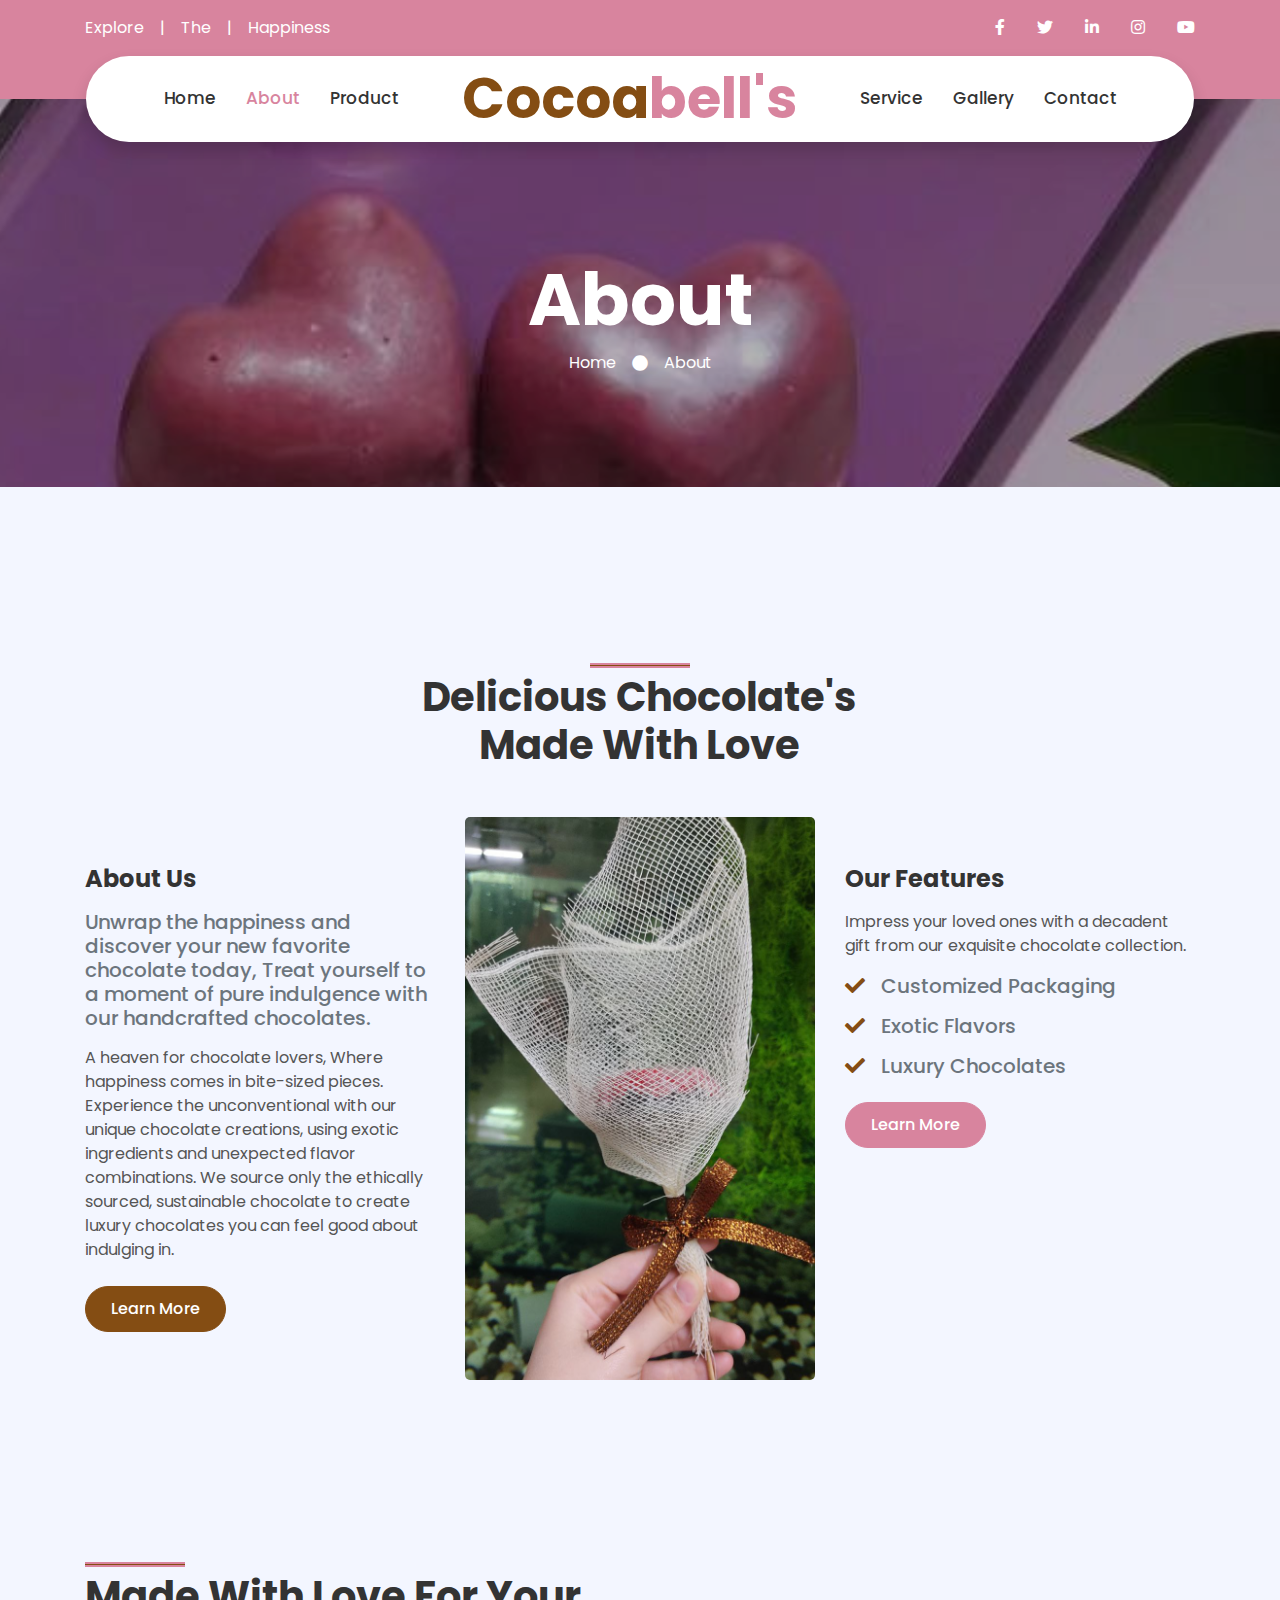
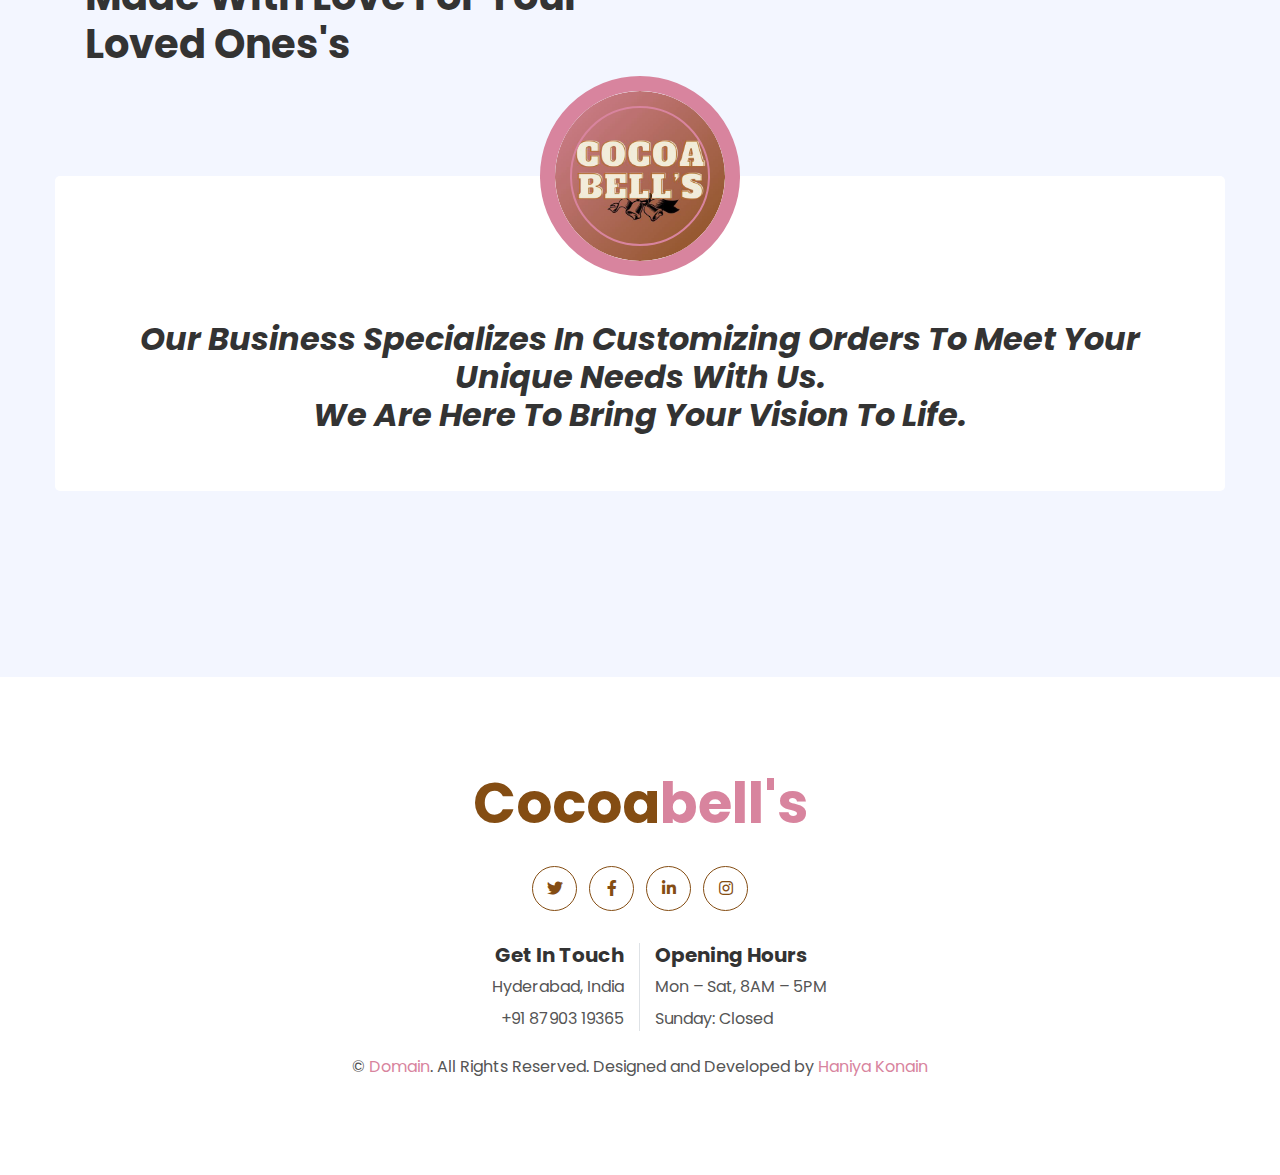
==== commit cf5615c4: "Update about.html" ====
--- a/about.html
+++ b/about.html
@@ -42,10 +42,10 @@
                 </div>
                 <div class="col-md-6 text-center text-lg-right">
                     <div class="d-inline-flex align-items-center">
-                        <a class="text-white px-3" href="">
+                        <a class="text-white px-3" href="https://www.facebook.com/profile.php?id=61560026258508&sk=about_life_events">
                             <i class="fab fa-facebook-f"></i>
                         </a>
-                        <a class="text-white px-3" href="">
+                        <a class="text-white px-3" href="https://x.com/BellsCocoa89174">
                             <i class="fab fa-twitter"></i>
                         </a>
                         <a class="text-white px-3" href="https://www.linkedin.com/in/saira-siddiq-1a0a7825b?utm_source=share&utm_campaign=share_via&utm_content=profile&utm_medium=android_app">
@@ -127,7 +127,7 @@
                 </div>
                 <div class="col-lg-4" style="min-height: 400px;">
                     <div class="position-relative h-100 rounded overflow-hidden">
-                        <img class="position-absolute w-100 h-100" src="img/rose.jpg" style="object-fit: cover;">
+                        <img class="position-absolute w-100 h-100" src="img/rose2.jpg" style="object-fit: cover;">
                     </div>
                 </div>
                 <div class="col-lg-4 py-5">
@@ -179,8 +179,8 @@
                     </a>
                 </div>
                 <div class="col-12 mb-4">
-                    <a class="btn btn-outline-secondary btn-social mr-2" href="#"><i class="fab fa-twitter"></i></a>
-                    <a class="btn btn-outline-secondary btn-social mr-2" href="#"><i class="fab fa-facebook-f"></i></a>
+                    <a class="btn btn-outline-secondary btn-social mr-2" href="https://x.com/BellsCocoa89174"><i class="fab fa-twitter"></i></a>
+                    <a class="btn btn-outline-secondary btn-social mr-2" href="https://www.facebook.com/profile.php?id=61560026258508&sk=about_life_events"><i class="fab fa-facebook-f"></i></a>
                     <a class="btn btn-outline-secondary btn-social mr-2" href="https://www.linkedin.com/in/saira-siddiq-1a0a7825b?utm_source=share&utm_campaign=share_via&utm_content=profile&utm_medium=android_app"><i class="fab fa-linkedin-in"></i></a>
                     <a class="btn btn-outline-secondary btn-social" href="https://www.instagram.com/cocoabells_?igsh=MjY2YzNqanFwcHRv"><i class="fab fa-instagram"></i></a>
                 </div>
@@ -229,4 +229,4 @@
     <script src="js/main.js"></script>
 </body>
 
-</html>+</html>
--- a/css/style.css
+++ b/css/style.css
@@ -1,10 +1,3 @@
-/******* Bootstrap Theming ********/
-/*!
- * Bootstrap v4.5.3 (https://getbootstrap.com/)
- * Copyright 2011-2020 The Bootstrap Authors
- * Copyright 2011-2020 Twitter, Inc.
- * Licensed under MIT (https://github.com/twbs/bootstrap/blob/main/LICENSE)
- */
 :root {
   --blue: #007bff;
   --indigo: #6610f2;
@@ -15,14 +8,14 @@
   --yellow: #ffc107;
   --green: #28a745;
   --teal: #20c997;
-  --cyan: #17a2b8;
+  --cyan: #844d13;
   --white: #fff;
   --gray: #6c757d;
   --gray-dark: #343a40;
-  --primary: #F195B2;
+  --primary: #d8849e;
   --secondary: #62C3E7;
   --success: #28a745;
-  --info: #17a2b8;
+  --info: #844d13;
   --warning: #ffc107;
   --danger: #dc3545;
   --light: #FFFFFF;
@@ -152,7 +145,7 @@
 }
 
 a {
-  color: #F195B2;
+  color: #d8849e;
   text-decoration: none;
   background-color: transparent;
 }
@@ -1607,7 +1600,7 @@
 
 .table-hover .table-primary:hover > td,
 .table-hover .table-primary:hover > th {
-  background-color: #f8cbd9;
+  background-color: #d8849e;
 }
 
 .table-secondary,
@@ -1624,7 +1617,7 @@
 }
 
 .table-hover .table-secondary:hover {
-  background-color: #bde6f5;
+  background-color: #844d13;
 }
 
 .table-hover .table-secondary:hover > td,
@@ -1708,16 +1701,16 @@
 .table-danger td,
 .table-danger thead th,
 .table-danger tbody + tbody {
-  border-color: #ed969e;
+  border-color: #d8849e;
 }
 
 .table-hover .table-danger:hover {
-  background-color: #f1b0b7;
+  background-color: #d8849e;
 }
 
 .table-hover .table-danger:hover > td,
 .table-hover .table-danger:hover > th {
-  background-color: #f1b0b7;
+  background-color: #d8849e;
 }
 
 .table-light,
@@ -2371,34 +2364,34 @@
 
 .btn-primary {
   color: #212529;
-  background-color: #F195B2;
-  border-color: #F195B2;
+  background-color: #d8849e;
+  border-color: #d8849e;
 }
 
 .btn-primary:hover {
   color: #212529;
-  background-color: #ed7399;
-  border-color: #eb6891;
+  background-color: #d8849e;
+  border-color: #d8849e;
 }
 
 .btn-primary:focus, .btn-primary.focus {
   color: #212529;
-  background-color: #ed7399;
-  border-color: #eb6891;
+  background-color: #d8849e;
+  border-color: #d8849e;
   box-shadow: 0 0 0 0.2rem rgba(210, 132, 157, 0.5);
 }
 
 .btn-primary.disabled, .btn-primary:disabled {
   color: #212529;
-  background-color: #F195B2;
-  border-color: #F195B2;
+  background-color: #d8849e;
+  border-color: #d8849e;
 }
 
 .btn-primary:not(:disabled):not(.disabled):active, .btn-primary:not(:disabled):not(.disabled).active,
 .show > .btn-primary.dropdown-toggle {
   color: #fff;
-  background-color: #eb6891;
-  border-color: #ea5d89;
+  background-color: #d8849e;
+  border-color: #d8849e;
 }
 
 .btn-primary:not(:disabled):not(.disabled):active:focus, .btn-primary:not(:disabled):not(.disabled).active:focus,
@@ -2408,34 +2401,34 @@
 
 .btn-secondary {
   color: #212529;
-  background-color: #62C3E7;
-  border-color: #62C3E7;
+  background-color: #844d13;
+  border-color: #844d13;
 }
 
 .btn-secondary:hover {
   color: #212529;
-  background-color: #41b6e2;
-  border-color: #36b2e0;
+  background-color: #844d13;
+  border-color: #844d13;
 }
 
 .btn-secondary:focus, .btn-secondary.focus {
   color: #212529;
-  background-color: #41b6e2;
-  border-color: #36b2e0;
+  background-color: #844d13;
+  border-color: #844d13;
   box-shadow: 0 0 0 0.2rem rgba(88, 171, 203, 0.5);
 }
 
 .btn-secondary.disabled, .btn-secondary:disabled {
   color: #212529;
-  background-color: #62C3E7;
-  border-color: #62C3E7;
+  background-color: #844d13;
+  border-color: #844d13;
 }
 
 .btn-secondary:not(:disabled):not(.disabled):active, .btn-secondary:not(:disabled):not(.disabled).active,
 .show > .btn-secondary.dropdown-toggle {
   color: #fff;
-  background-color: #36b2e0;
-  border-color: #2baedf;
+  background-color: #844d13;
+  border-color: #844d13;
 }
 
 .btn-secondary:not(:disabled):not(.disabled):active:focus, .btn-secondary:not(:disabled):not(.disabled).active:focus,
@@ -2482,8 +2475,8 @@
 
 .btn-info {
   color: #fff;
-  background-color: #17a2b8;
-  border-color: #17a2b8;
+  background-color: #844d13;
+  border-color: #844d13;
 }
 
 .btn-info:hover {
@@ -2501,8 +2494,8 @@
 
 .btn-info.disabled, .btn-info:disabled {
   color: #fff;
-  background-color: #17a2b8;
-  border-color: #17a2b8;
+  background-color: #844d13;
+  border-color: #844d13;
 }
 
 .btn-info:not(:disabled):not(.disabled):active, .btn-info:not(:disabled):not(.disabled).active,
@@ -2666,14 +2659,14 @@
 }
 
 .btn-outline-primary {
-  color: #F195B2;
-  border-color: #F195B2;
+  color: #d8849e;
+  border-color: #d8849e;
 }
 
 .btn-outline-primary:hover {
   color: #212529;
-  background-color: #F195B2;
-  border-color: #F195B2;
+  background-color: #d8849e;
+  border-color: #d8849e;
 }
 
 .btn-outline-primary:focus, .btn-outline-primary.focus {
@@ -2681,15 +2674,15 @@
 }
 
 .btn-outline-primary.disabled, .btn-outline-primary:disabled {
-  color: #F195B2;
+  color: #d8849e;
   background-color: transparent;
 }
 
 .btn-outline-primary:not(:disabled):not(.disabled):active, .btn-outline-primary:not(:disabled):not(.disabled).active,
 .show > .btn-outline-primary.dropdown-toggle {
   color: #212529;
-  background-color: #F195B2;
-  border-color: #F195B2;
+  background-color: #d8849e;
+  border-color: #d8849e;
 }
 
 .btn-outline-primary:not(:disabled):not(.disabled):active:focus, .btn-outline-primary:not(:disabled):not(.disabled).active:focus,
@@ -2698,14 +2691,14 @@
 }
 
 .btn-outline-secondary {
-  color: #62C3E7;
-  border-color: #62C3E7;
+  color: #844d13;
+  border-color: #844d13;
 }
 
 .btn-outline-secondary:hover {
   color: #212529;
-  background-color: #62C3E7;
-  border-color: #62C3E7;
+  background-color: #844d13;
+  border-color: #844d13;
 }
 
 .btn-outline-secondary:focus, .btn-outline-secondary.focus {
@@ -2713,15 +2706,15 @@
 }
 
 .btn-outline-secondary.disabled, .btn-outline-secondary:disabled {
-  color: #62C3E7;
+  color: #844d13;
   background-color: transparent;
 }
 
 .btn-outline-secondary:not(:disabled):not(.disabled):active, .btn-outline-secondary:not(:disabled):not(.disabled).active,
 .show > .btn-outline-secondary.dropdown-toggle {
   color: #212529;
-  background-color: #62C3E7;
-  border-color: #62C3E7;
+  background-color: #844d13;
+  border-color: #844d13;
 }
 
 .btn-outline-secondary:not(:disabled):not(.disabled):active:focus, .btn-outline-secondary:not(:disabled):not(.disabled).active:focus,
@@ -2762,14 +2755,14 @@
 }
 
 .btn-outline-info {
-  color: #17a2b8;
-  border-color: #17a2b8;
+  color: #844d13;
+  border-color: #844d13;
 }
 
 .btn-outline-info:hover {
   color: #fff;
-  background-color: #17a2b8;
-  border-color: #17a2b8;
+  background-color: #844d13;
+  border-color: #844d13;
 }
 
 .btn-outline-info:focus, .btn-outline-info.focus {
@@ -2777,15 +2770,15 @@
 }
 
 .btn-outline-info.disabled, .btn-outline-info:disabled {
-  color: #17a2b8;
+  color: #844d13;
   background-color: transparent;
 }
 
 .btn-outline-info:not(:disabled):not(.disabled):active, .btn-outline-info:not(:disabled):not(.disabled).active,
 .show > .btn-outline-info.dropdown-toggle {
   color: #fff;
-  background-color: #17a2b8;
-  border-color: #17a2b8;
+  background-color: #844d13;
+  border-color: #844d13;
 }
 
 .btn-outline-info:not(:disabled):not(.disabled):active:focus, .btn-outline-info:not(:disabled):not(.disabled).active:focus,
@@ -2923,7 +2916,7 @@
 
 .btn-link {
   font-weight: 400;
-  color: #F195B2;
+  color: #d8849e;
   text-decoration: none;
 }
 
@@ -3221,7 +3214,7 @@
 .dropdown-item.active, .dropdown-item:active {
   color: #fff;
   text-decoration: none;
-  background-color: #F195B2;
+  background-color: #d8849e;
 }
 
 .dropdown-item.disabled, .dropdown-item:disabled {
@@ -3580,8 +3573,8 @@
 
 .custom-control-input:checked ~ .custom-control-label::before {
   color: #fff;
-  border-color: #F195B2;
-  background-color: #F195B2;
+  border-color: #d8849e;
+  background-color: #d8849e;
 }
 
 .custom-control-input:focus ~ .custom-control-label::before {
@@ -3645,8 +3638,8 @@
 }
 
 .custom-checkbox .custom-control-input:indeterminate ~ .custom-control-label::before {
-  border-color: #F195B2;
-  background-color: #F195B2;
+  border-color: #d8849e;
+  background-color: #d8849e;
 }
 
 .custom-checkbox .custom-control-input:indeterminate ~ .custom-control-label::after {
@@ -3872,7 +3865,7 @@
   width: 1rem;
   height: 1rem;
   margin-top: -0.25rem;
-  background-color: #F195B2;
+  background-color: #d8849e;
   border: 0;
   border-radius: 1rem;
   transition: background-color 0.15s ease-in-out, border-color 0.15s ease-in-out, box-shadow 0.15s ease-in-out;
@@ -3902,7 +3895,7 @@
 .custom-range::-moz-range-thumb {
   width: 1rem;
   height: 1rem;
-  background-color: #F195B2;
+  background-color: #d8849e;
   border: 0;
   border-radius: 1rem;
   transition: background-color 0.15s ease-in-out, border-color 0.15s ease-in-out, box-shadow 0.15s ease-in-out;
@@ -3935,7 +3928,7 @@
   margin-top: 0;
   margin-right: 0.2rem;
   margin-left: 0.2rem;
-  background-color: #F195B2;
+  background-color: #d8849e;
   border: 0;
   border-radius: 1rem;
   transition: background-color 0.15s ease-in-out, border-color 0.15s ease-in-out, box-shadow 0.15s ease-in-out;
@@ -4074,7 +4067,7 @@
 .nav-pills .nav-link.active,
 .nav-pills .show > .nav-link {
   color: #fff;
-  background-color: #F195B2;
+  background-color: #d8849e;
 }
 
 .nav-fill > .nav-link,
@@ -4741,14 +4734,14 @@
   padding: 0.5rem 0.75rem;
   margin-left: -1px;
   line-height: 1.25;
-  color: #F195B2;
+  color: #d8849e;
   background-color: #fff;
   border: 1px solid #dee2e6;
 }
 
 .page-link:hover {
   z-index: 2;
-  color: #e85181;
+  color: #d8849e;
   text-decoration: none;
   background-color: #e9ecef;
   border-color: #dee2e6;
@@ -4774,8 +4767,8 @@
 .page-item.active .page-link {
   z-index: 3;
   color: #fff;
-  background-color: #F195B2;
-  border-color: #F195B2;
+  background-color: #d8849e;
+  border-color: #d8849e;
 }
 
 .page-item.disabled .page-link {
@@ -4858,7 +4851,7 @@
 
 .badge-primary {
   color: #212529;
-  background-color: #F195B2;
+  background-color: #d8849e;
 }
 
 a.badge-primary:hover, a.badge-primary:focus {
@@ -4873,7 +4866,7 @@
 
 .badge-secondary {
   color: #212529;
-  background-color: #62C3E7;
+  background-color: #d8849e;
 }
 
 a.badge-secondary:hover, a.badge-secondary:focus {
@@ -4903,7 +4896,7 @@
 
 .badge-info {
   color: #fff;
-  background-color: #17a2b8;
+  background-color: #844d13;
 }
 
 a.badge-info:hover, a.badge-info:focus {
@@ -5163,7 +5156,7 @@
   color: #fff;
   text-align: center;
   white-space: nowrap;
-  background-color: #F195B2;
+  background-color: #d8849e;
   transition: width 0.6s ease;
 }
 
@@ -5250,8 +5243,8 @@
 .list-group-item.active {
   z-index: 2;
   color: #fff;
-  background-color: #F195B2;
-  border-color: #F195B2;
+  background-color: #d8849e;
+  border-color: #d8849e;
 }
 
 .list-group-item + .list-group-item {
@@ -6355,7 +6348,7 @@
 }
 
 .bg-primary {
-  background-color: #F195B2 !important;
+  background-color: #d8849e !important;
 }
 
 a.bg-primary:hover, a.bg-primary:focus,
@@ -6365,7 +6358,7 @@
 }
 
 .bg-secondary {
-  background-color: #62C3E7 !important;
+  background-color: #d8849e !important;
 }
 
 a.bg-secondary:hover, a.bg-secondary:focus,
@@ -6385,7 +6378,7 @@
 }
 
 .bg-info {
-  background-color: #17a2b8 !important;
+  background-color: #844d13 !important;
 }
 
 a.bg-info:hover, a.bg-info:focus,
@@ -6483,11 +6476,11 @@
 }
 
 .border-primary {
-  border-color: #F195B2 !important;
+  border-color: #d8849e !important;
 }
 
 .border-secondary {
-  border-color: #62C3E7 !important;
+  border-color: #844d13 !important;
 }
 
 .border-success {
@@ -6495,7 +6488,7 @@
 }
 
 .border-info {
-  border-color: #17a2b8 !important;
+  border-color: #844d13 !important;
 }
 
 .border-warning {
@@ -9525,7 +9518,7 @@
 }
 
 .text-primary {
-  color: #F195B2 !important;
+  color: #d8849e !important;
 }
 
 a.text-primary:hover, a.text-primary:focus {
@@ -9533,7 +9526,7 @@
 }
 
 .text-secondary {
-  color: #62C3E7 !important;
+  color: #844d13 !important;
 }
 
 a.text-secondary:hover, a.text-secondary:focus {
@@ -9549,7 +9542,7 @@
 }
 
 .text-info {
-  color: #17a2b8 !important;
+  color: #844d13 !important;
 }
 
 a.text-info:hover, a.text-info:focus {
@@ -9691,7 +9684,7 @@
   }
   .table td,
   .table th {
-    background-color: #fff !important;
+    background-color: #844d13; !important;
   }
   .table-bordered th,
   .table-bordered td {
@@ -9770,7 +9763,7 @@
   height: 50%;
   top: 0;
   left: 0;
-  background: #F195B2;
+  background: #d8849e;
 }
 
 .navbar-light .navbar-nav .nav-link {
@@ -9783,7 +9776,7 @@
 
 .navbar-light .navbar-nav .nav-link:hover,
 .navbar-light .navbar-nav .nav-link.active {
-  color: #F195B2;
+  color: #d8849e;
 }
 
 @media (max-width: 991.98px) {
@@ -9823,7 +9816,7 @@
   left: 0;
   width: 100px;
   height: 5px;
-  background: #F195B2;
+  background: #d8849e;
 }
 
 .section-title::after {
@@ -9833,7 +9826,7 @@
   left: 0;
   width: 100px;
   height: 1px;
-  background: #62C3E7;
+  background: #844d13;
 }
 
 .section-title.text-center::before,
@@ -9893,7 +9886,7 @@
   width: 0;
   height: 0;
   left: -5px;
-  border-left: 25px solid #F195B2;
+  border-left: 25px solid #d8849e;
   border-top: 15px solid transparent;
   border-bottom: 15px solid transparent;
 }
@@ -9953,7 +9946,7 @@
   display: flex;
   align-items: center;
   justify-content: center;
-  color: #F195B2;
+  color: #d8849e;
   background: #FFFFFF;
   border-radius: 60px;
   font-size: 30px;
@@ -9977,7 +9970,7 @@
   right: 0;
   bottom: -15px;
   left: 0;
-  background: #F195B2;
+  background: #d8849e;
   border-radius: 150px;
   z-index: -1;
 }
@@ -9996,7 +9989,7 @@
 }
 
 .product-item:hover {
-  background: #62C3E7 !important;
+  background: #844d13 !important;
 }
 
 .product-item:hover h5 {
@@ -10004,7 +9997,7 @@
 }
 
 .product-item:hover .btn {
-  background: #F195B2 !important;
+  background: #d8849e !important;
 }
 
 .portfolio-item::after {
@@ -10049,7 +10042,7 @@
   display: flex;
   align-items: center;
   justify-content: center;
-  border: 15px solid #F195B2;
+  border: 15px solid #d8849e;
   border-radius: 200px;
   overflow: hidden;
   z-index: 1;
@@ -10062,7 +10055,7 @@
   right: 15px;
   bottom: 15px;
   left: 15px;
-  border: 2px solid #F195B2;
+  border: 2px solid #d8849e;
   border-radius: 200px;
   transition: .5s;
   z-index: 2;
@@ -10115,7 +10108,7 @@
   width: 15px;
   height: 15px;
   border-radius: 15px;
-  background: #F195B2;
+  background: #d8849e;
 }
 
 .testimonial-carousel .owl-dot::after {
@@ -10125,12 +10118,12 @@
   right: -5px;
   bottom: -5px;
   left: -5px;
-  border: 2px solid #F195B2;
+  border: 2px solid #d8849e;
   border-radius: 20px;
 }
 
 .testimonial-carousel .owl-dot.active {
-  background: #62C3E7;
+  background: #844d13;
 }
 
 .contact-form .help-block ul {
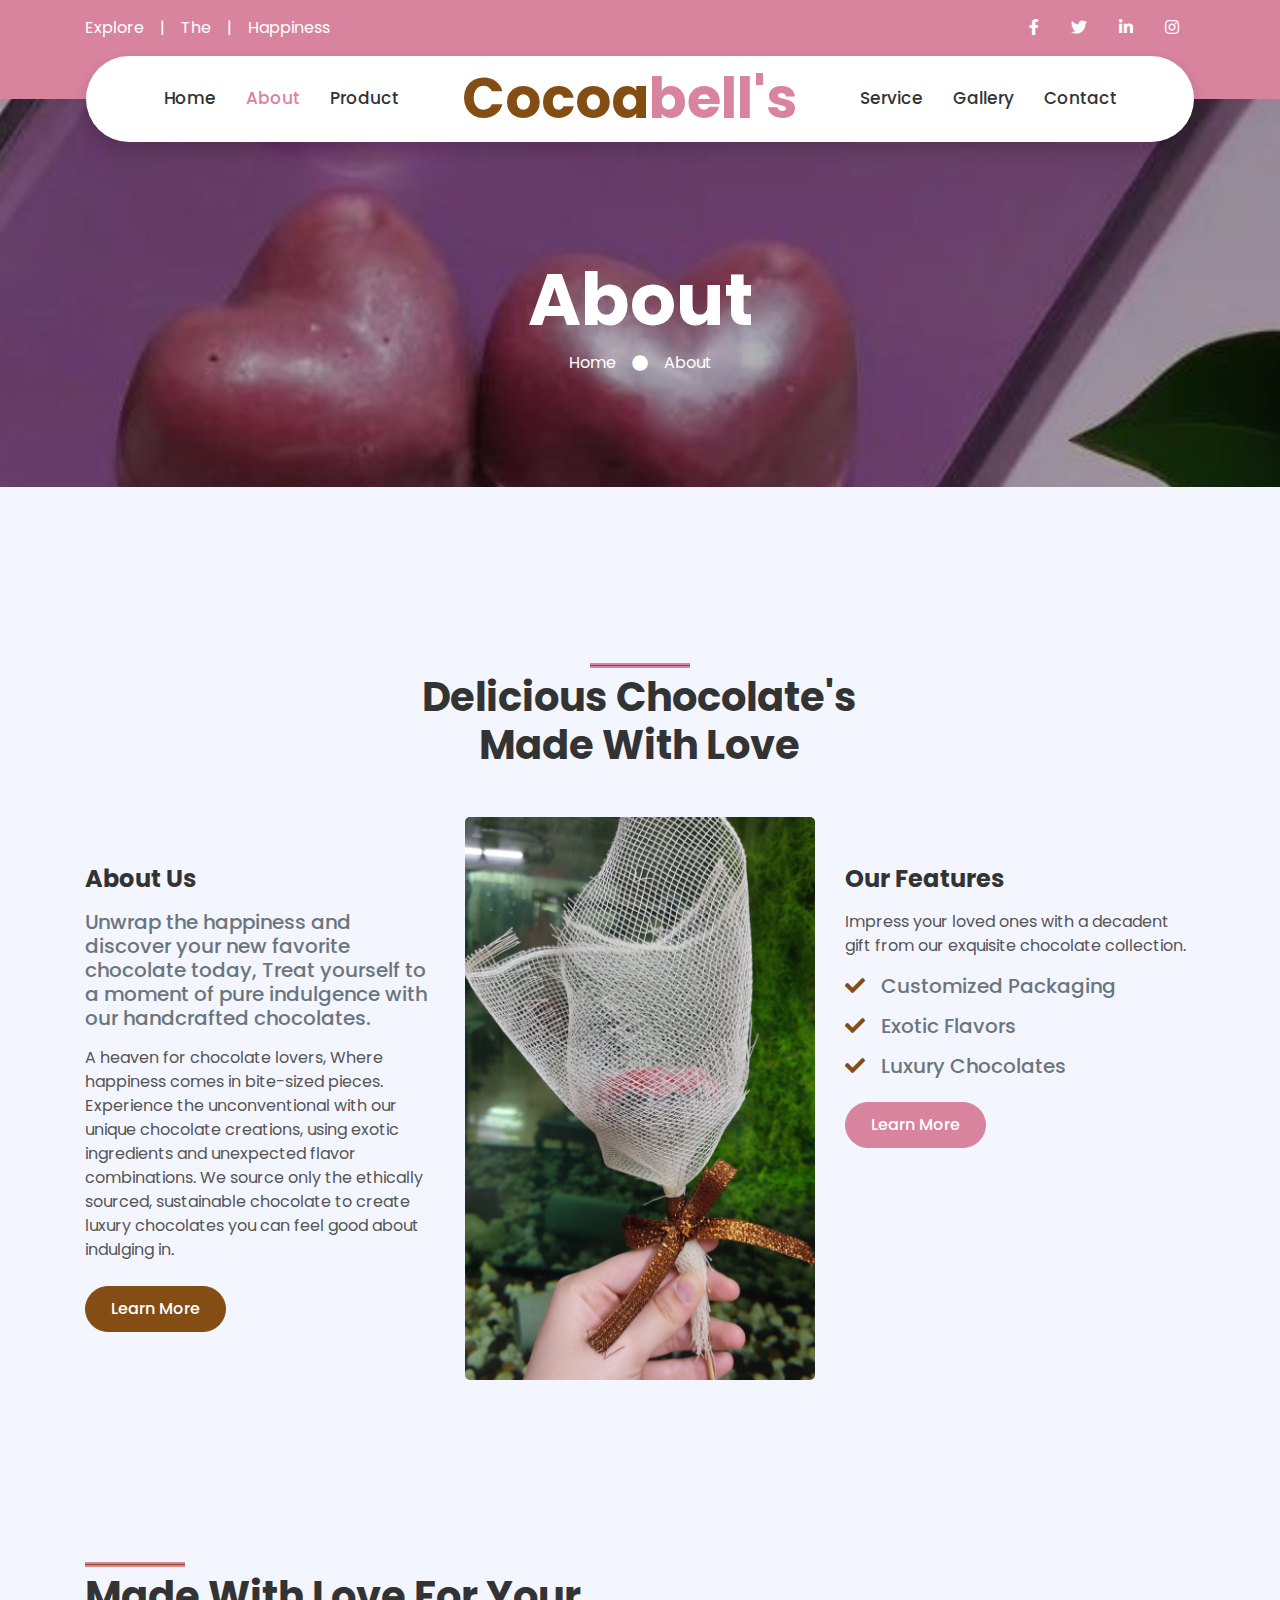
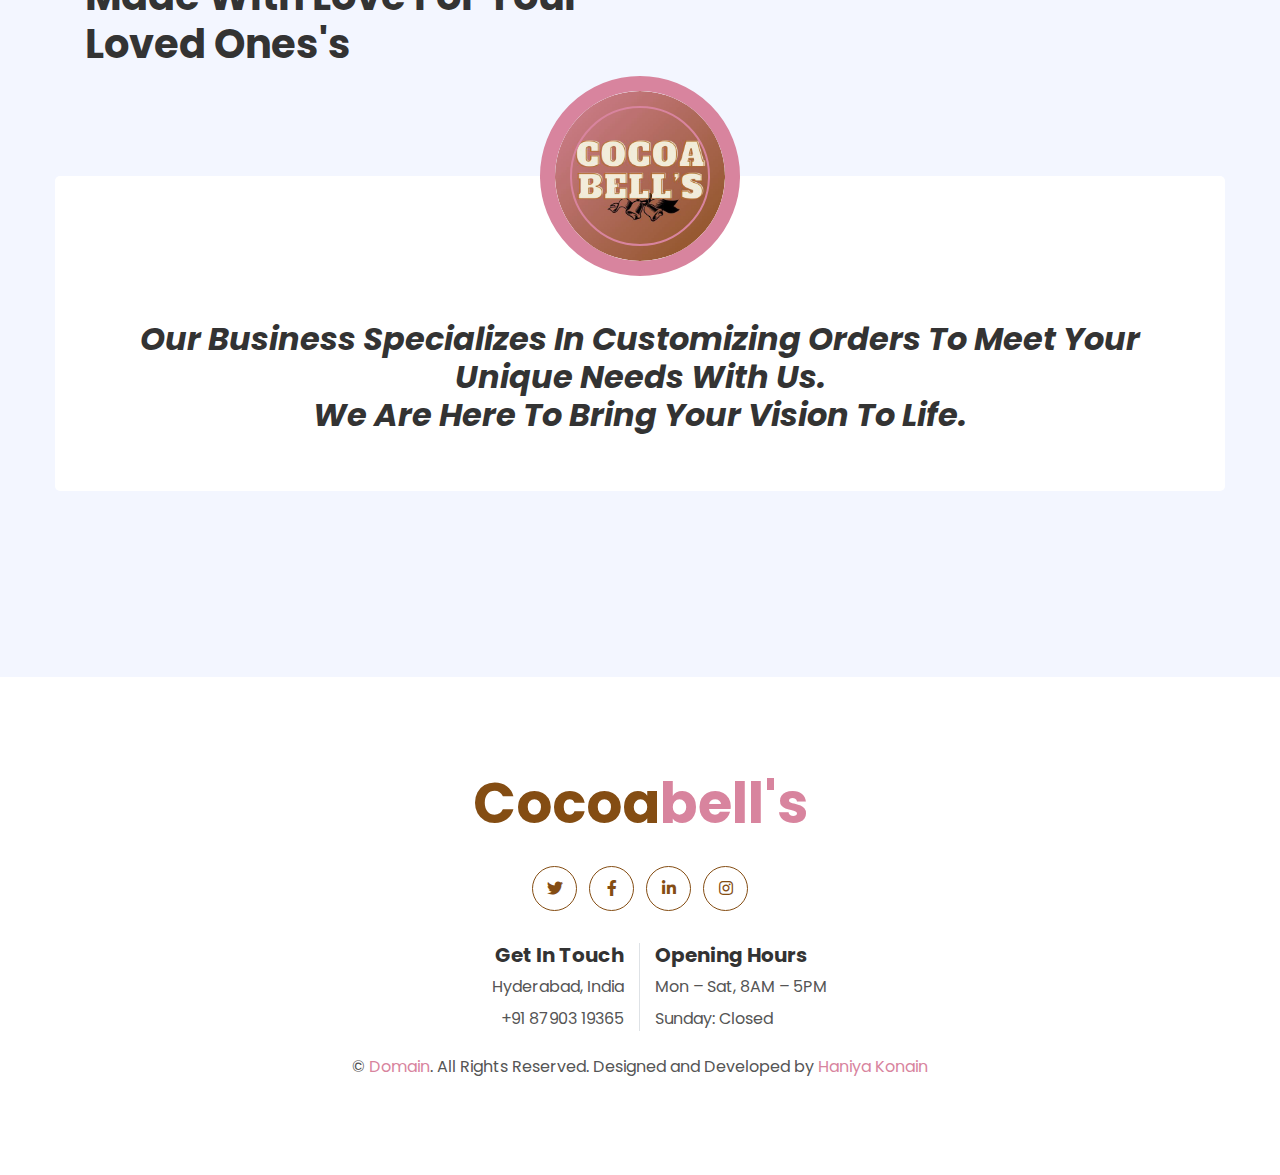
==== commit 05c5bb4d: "Update about.html" ====
--- a/about.html
+++ b/about.html
@@ -42,10 +42,10 @@
                 </div>
                 <div class="col-md-6 text-center text-lg-right">
                     <div class="d-inline-flex align-items-center">
-                        <a class="text-white px-3" href="https://www.facebook.com/profile.php?id=61560026258508&sk=about_life_events">
+                        <a class="text-white px-3" href="https://www.facebook.com/share/3uWHRp6JKtBA3Msg/?mibextid=qi2Omg">
                             <i class="fab fa-facebook-f"></i>
                         </a>
-                        <a class="text-white px-3" href="https://x.com/BellsCocoa89174">
+                        <a class="text-white px-3" href="https://x.com/cocoa_bells0?t=ml_snDo1qxSEKJoyTlM1XQ&s=09">
                             <i class="fab fa-twitter"></i>
                         </a>
                         <a class="text-white px-3" href="https://www.linkedin.com/in/saira-siddiq-1a0a7825b?utm_source=share&utm_campaign=share_via&utm_content=profile&utm_medium=android_app">
@@ -53,9 +53,6 @@
                         </a>
                         <a class="text-white px-3" href="https://www.instagram.com/cocoabells_?igsh=MjY2YzNqanFwcHRv">
                             <i class="fab fa-instagram"></i>
-                        </a>
-                        <a class="text-white pl-3" href="">
-                            <i class="fab fa-youtube"></i>
                         </a>
                     </div>
                 </div>
@@ -179,8 +176,8 @@
                     </a>
                 </div>
                 <div class="col-12 mb-4">
-                    <a class="btn btn-outline-secondary btn-social mr-2" href="https://x.com/BellsCocoa89174"><i class="fab fa-twitter"></i></a>
-                    <a class="btn btn-outline-secondary btn-social mr-2" href="https://www.facebook.com/profile.php?id=61560026258508&sk=about_life_events"><i class="fab fa-facebook-f"></i></a>
+                    <a class="btn btn-outline-secondary btn-social mr-2" href="https://x.com/cocoa_bells0?t=ml_snDo1qxSEKJoyTlM1XQ&s=09"><i class="fab fa-twitter"></i></a>
+                    <a class="btn btn-outline-secondary btn-social mr-2" href="https://www.facebook.com/share/3uWHRp6JKtBA3Msg/?mibextid=qi2Omg"><i class="fab fa-facebook-f"></i></a>
                     <a class="btn btn-outline-secondary btn-social mr-2" href="https://www.linkedin.com/in/saira-siddiq-1a0a7825b?utm_source=share&utm_campaign=share_via&utm_content=profile&utm_medium=android_app"><i class="fab fa-linkedin-in"></i></a>
                     <a class="btn btn-outline-secondary btn-social" href="https://www.instagram.com/cocoabells_?igsh=MjY2YzNqanFwcHRv"><i class="fab fa-instagram"></i></a>
                 </div>
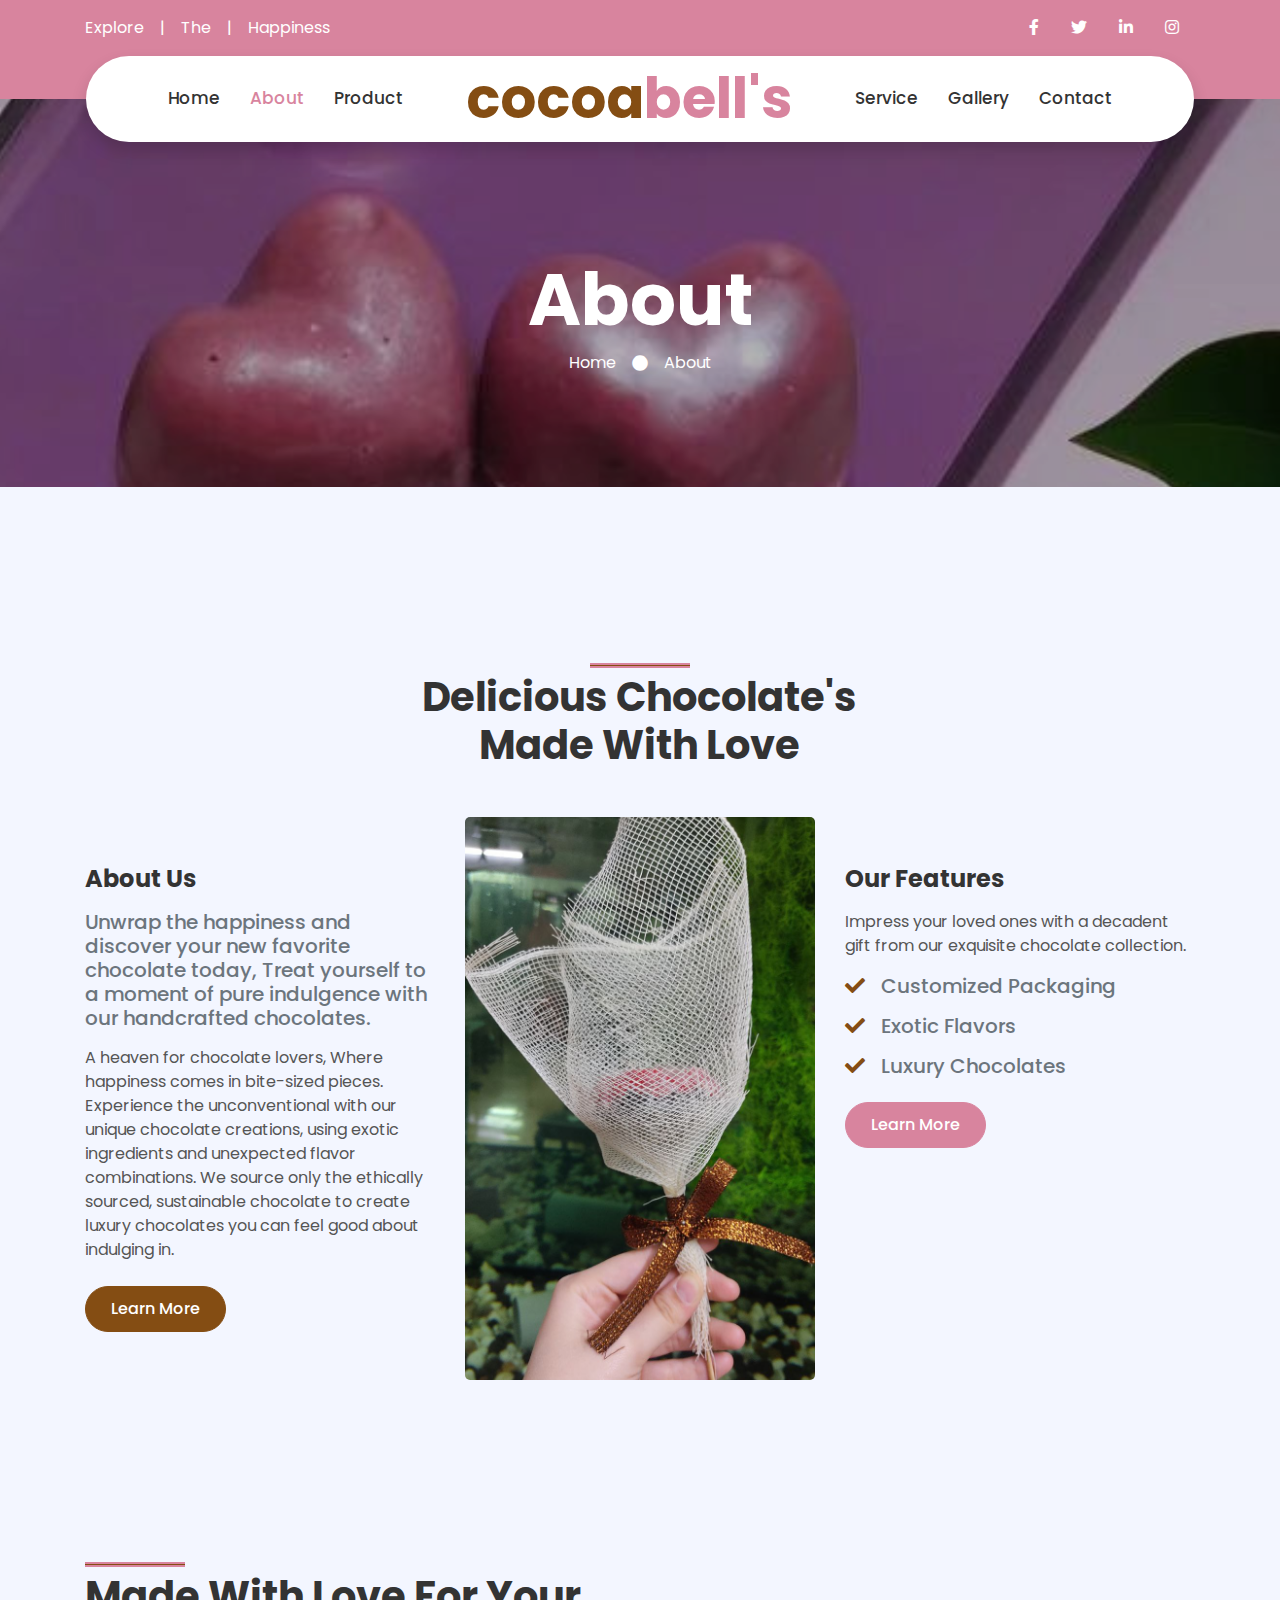
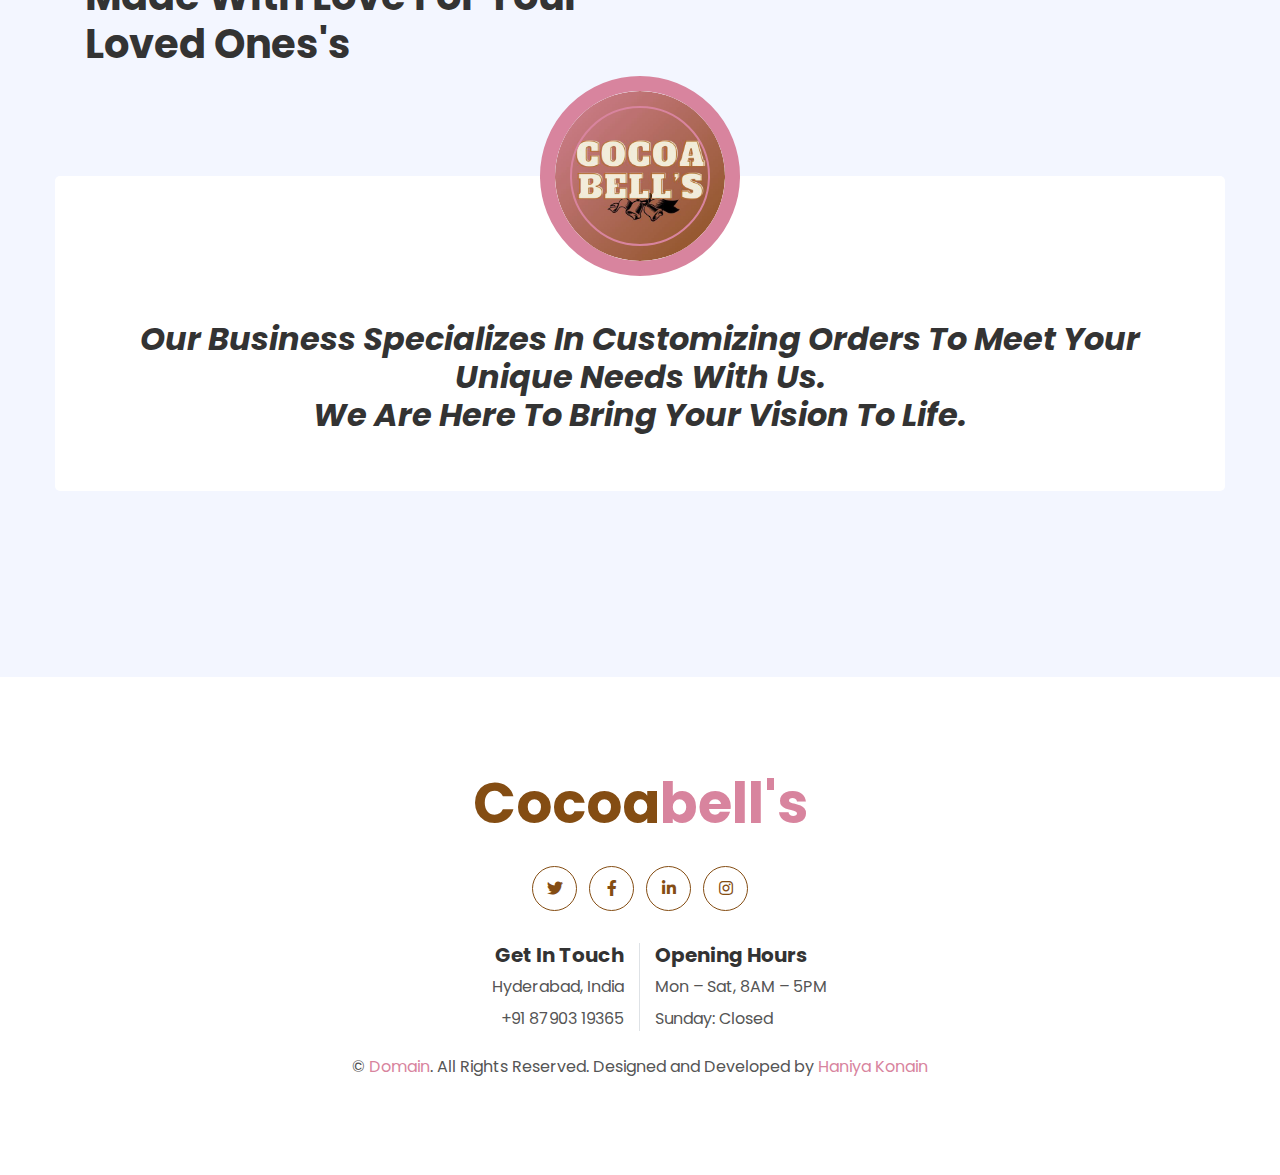
==== commit 40f1065f: "Update about.html" ====
--- a/about.html
+++ b/about.html
@@ -5,9 +5,7 @@
     <meta charset="utf-8">
     <title>Cocoa bell's - Chocolate Shop Website</title>
     <meta content="width=device-width, initial-scale=1.0" name="viewport">
-    <meta content="Free HTML Templates" name="keywords">
-    <meta content="Free HTML Templates" name="description">
-
+    
     <!-- Favicon -->
     <link href="img/air12.jpg" rel="icon">
 
@@ -79,7 +77,7 @@
                         <a href="product.html" class="nav-item nav-link">Product</a>
                     </div>
                     <a href="index.html" class="navbar-brand mx-5 d-none d-lg-block">
-                        <h1 class="m-0 display-4 text-primary"><span class="text-secondary">Cocoa</span>bell's</h1>
+                        <h1 class="m-0 display-4 text-primary"><span class="text-secondary">cocoa</span>bell's</h1>
                     </a>
                     <div class="navbar-nav mr-auto py-0">
                         <a href="service.html" class="nav-item nav-link">Service</a>
@@ -196,7 +194,7 @@
                     </div>
                 </div>
                 <div class="col-12">
-                    <p class="m-0">&copy; <a href="#">Domain</a>. All Rights Reserved. Designed and Developed by <a href="https://www.linkedin.com/in/haniya-konain-210882251?utm_source=share&utm_campaign=share_via&utm_content=profile&utm_medium=android_app">Haniya Konain</a>
+                    <p class="m-0">&copy; <a href="https://www.godaddy.com/en-in">Domain</a>. All Rights Reserved. Designed and Developed by <a href="https://www.linkedin.com/in/haniya-konain-210882251?utm_source=share&utm_campaign=share_via&utm_content=profile&utm_medium=android_app">Haniya Konain</a>
                     </p>
                 </div>
             </div>
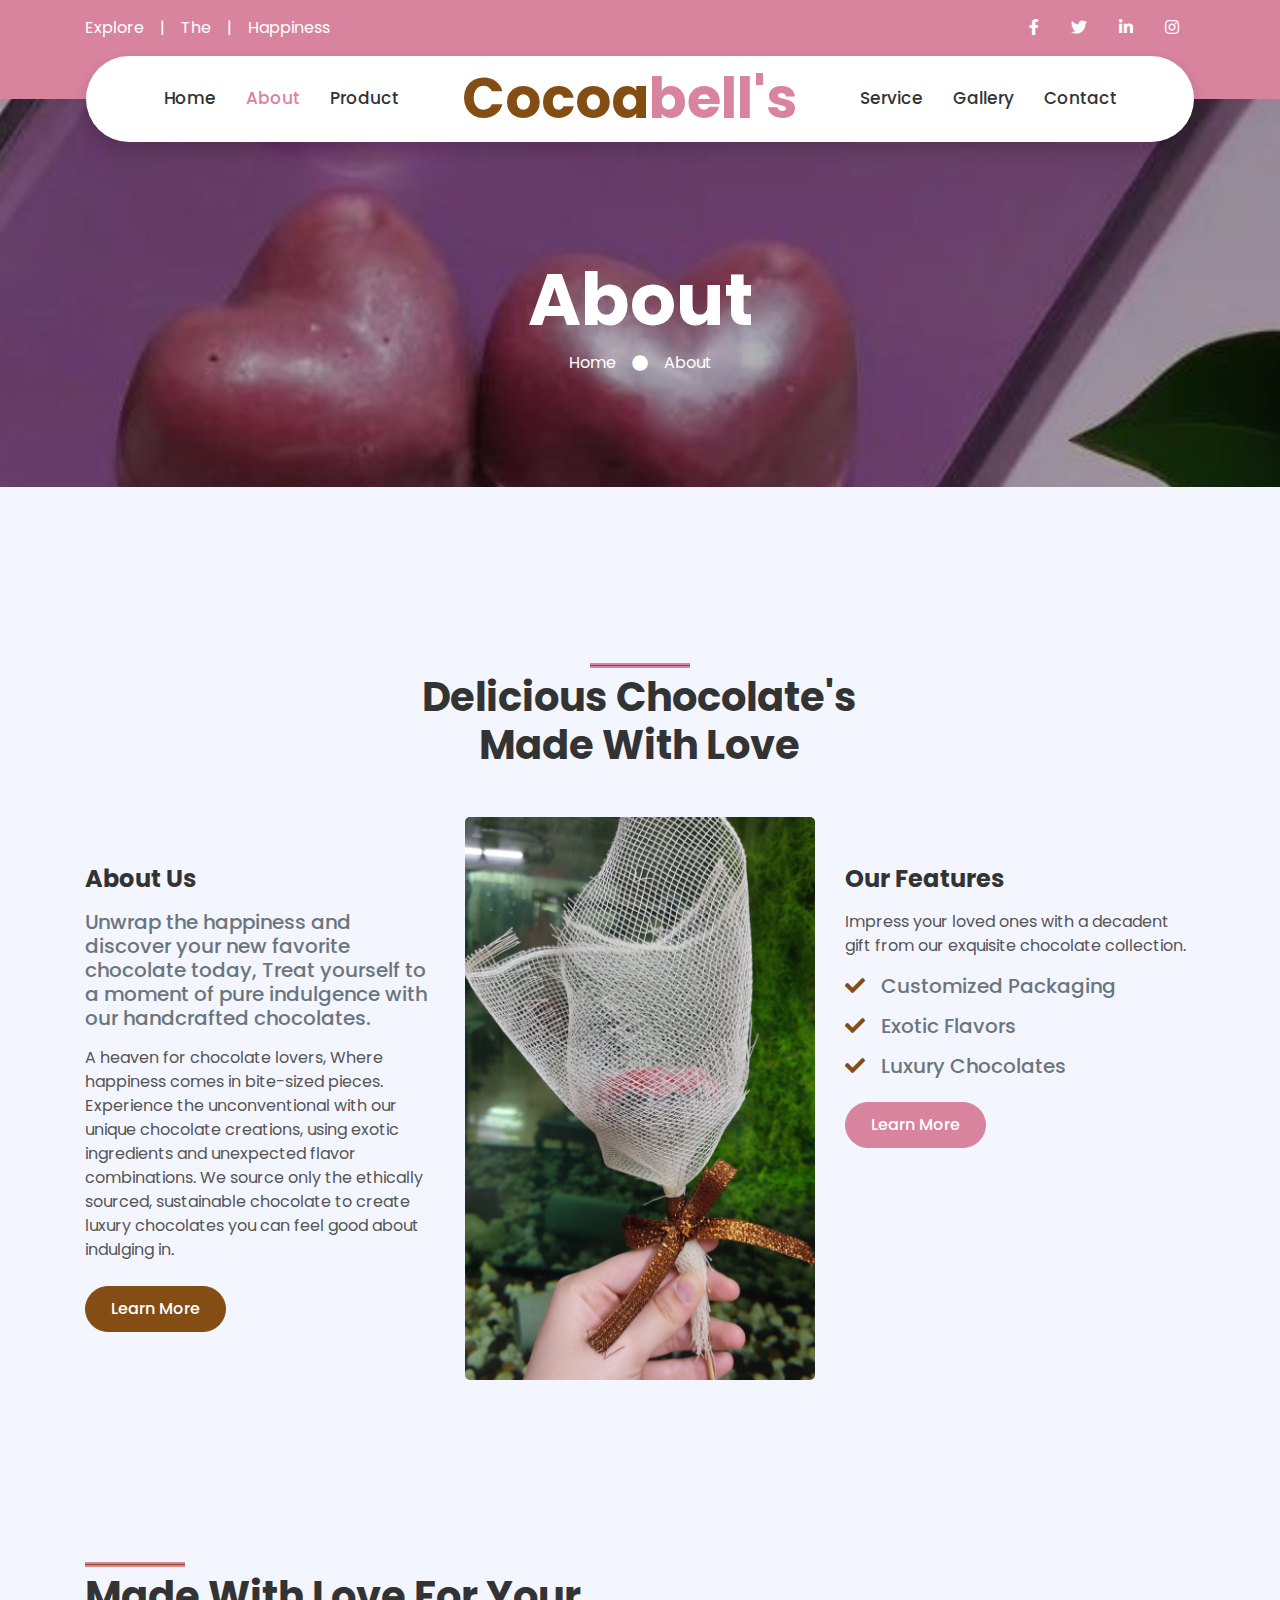
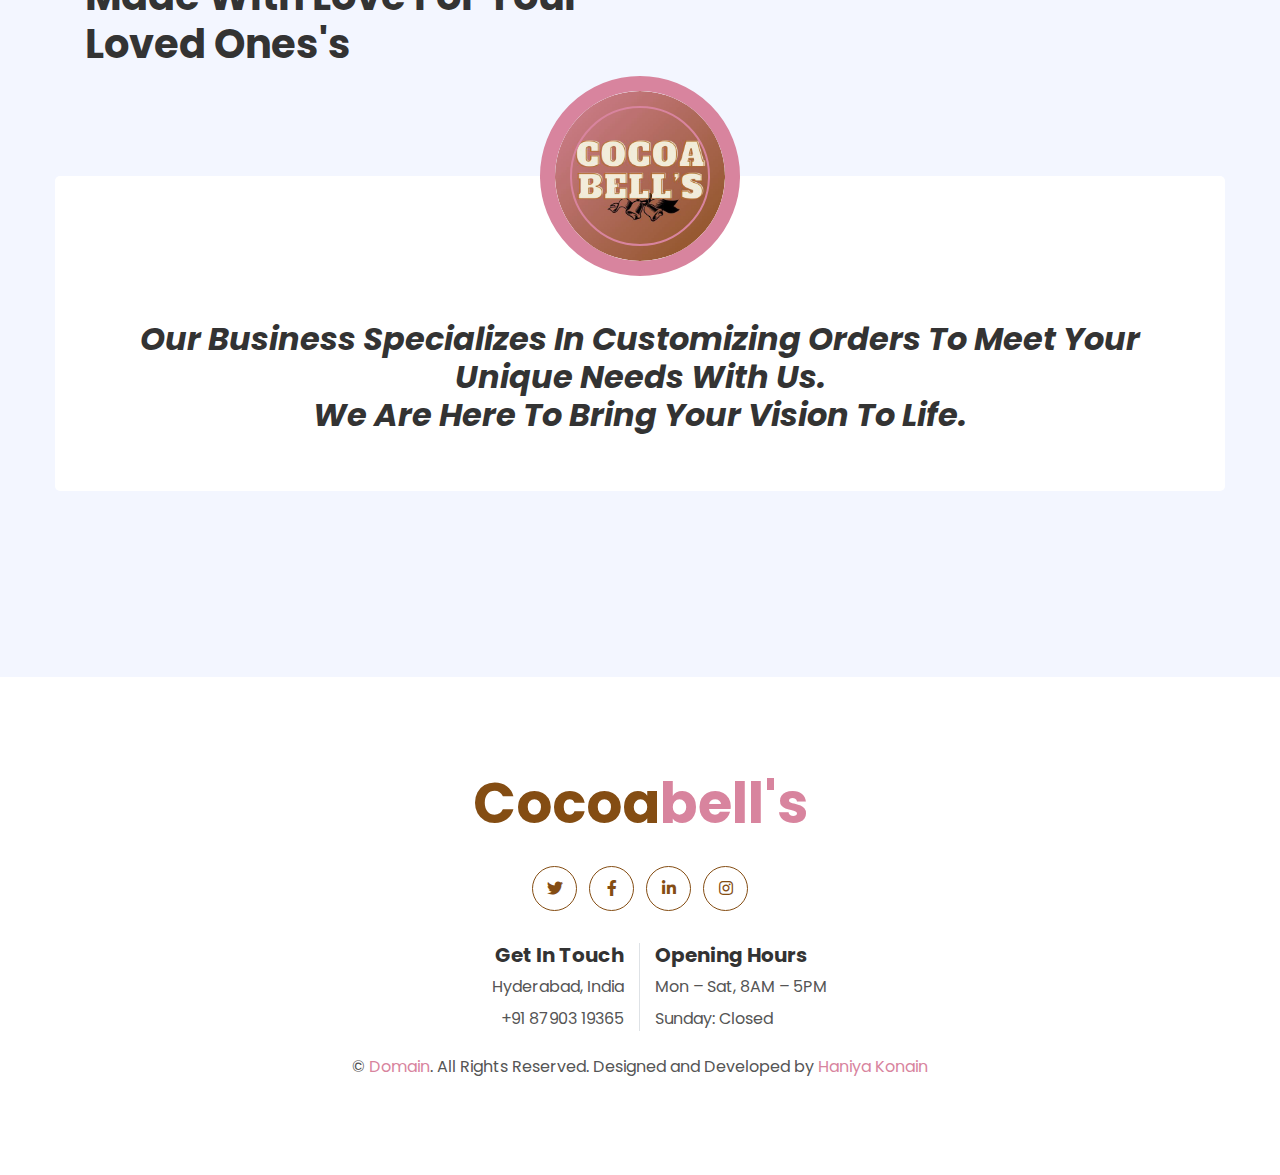
==== commit 971cc8a6: "Update about.html" ====
--- a/about.html
+++ b/about.html
@@ -77,7 +77,7 @@
                         <a href="product.html" class="nav-item nav-link">Product</a>
                     </div>
                     <a href="index.html" class="navbar-brand mx-5 d-none d-lg-block">
-                        <h1 class="m-0 display-4 text-primary"><span class="text-secondary">cocoa</span>bell's</h1>
+                        <h1 class="m-0 display-4 text-primary"><span class="text-secondary">Cocoa</span>bell's</h1>
                     </a>
                     <div class="navbar-nav mr-auto py-0">
                         <a href="service.html" class="nav-item nav-link">Service</a>
